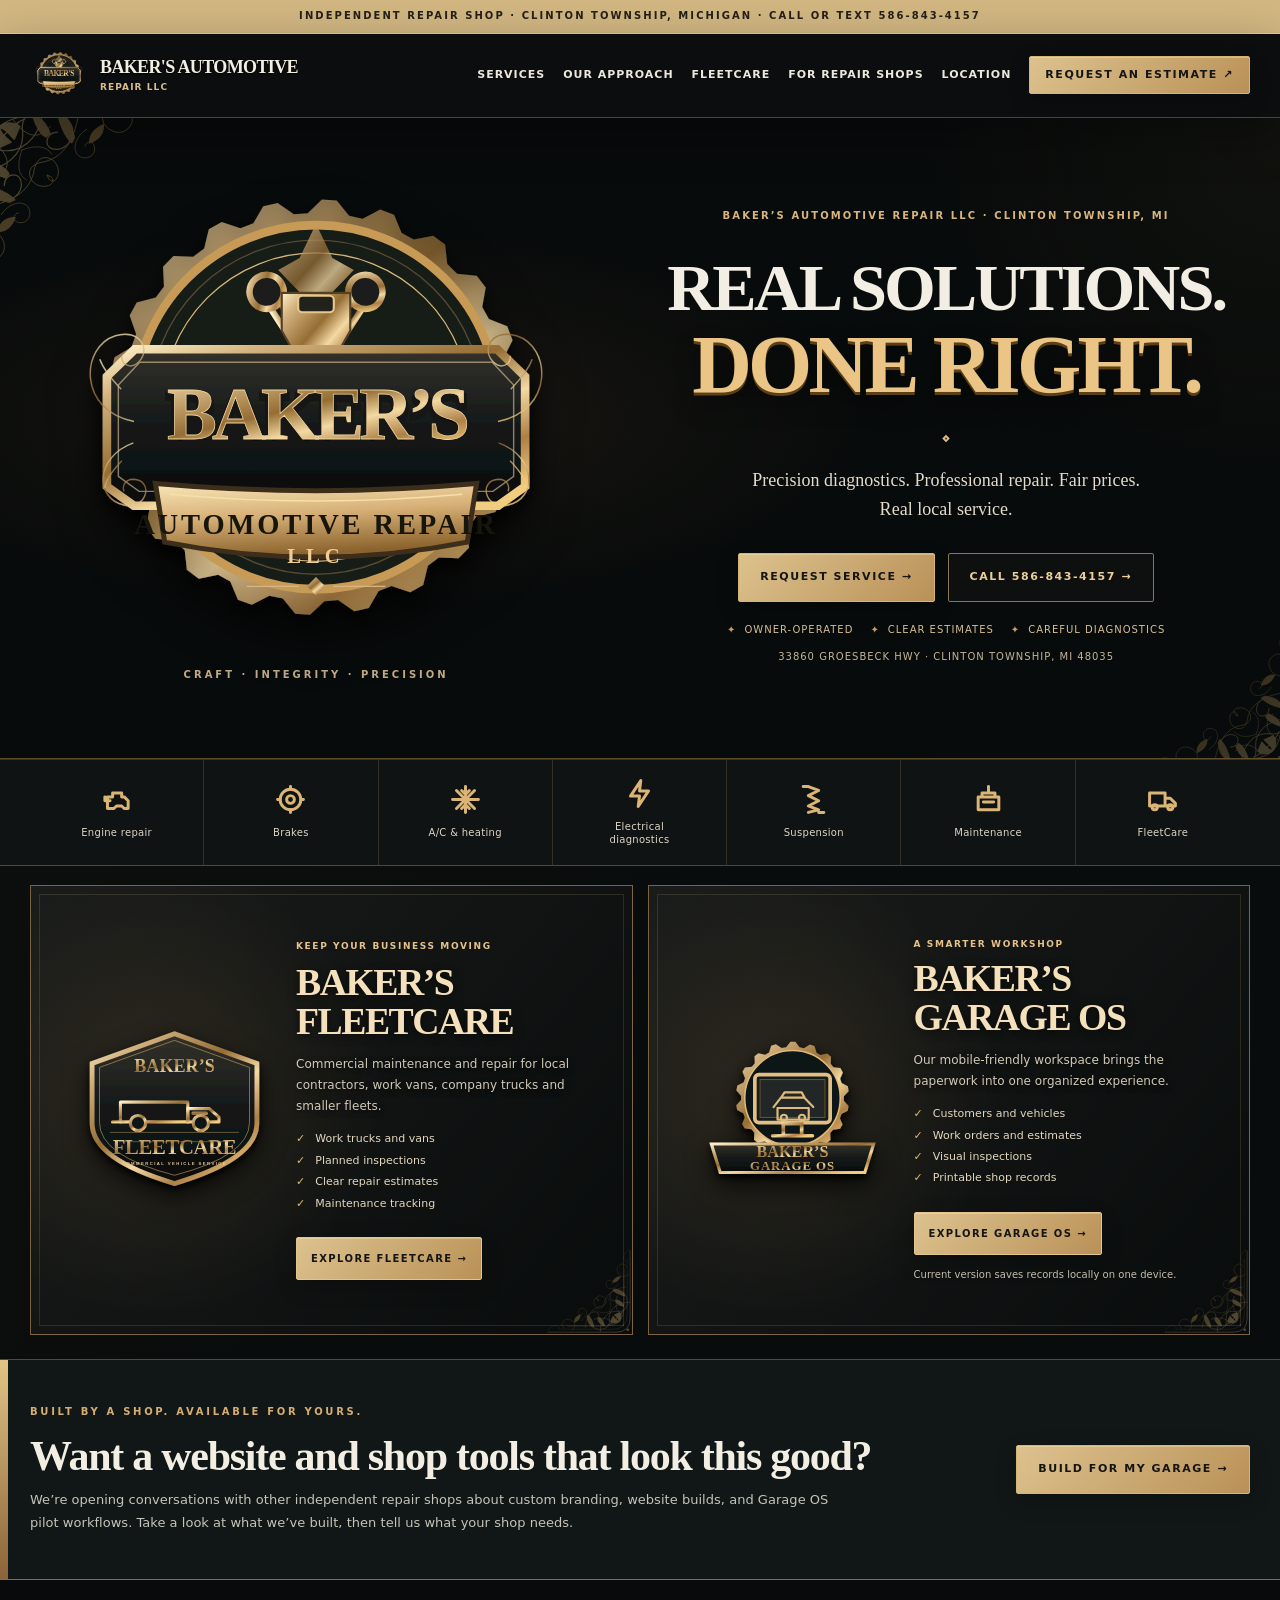
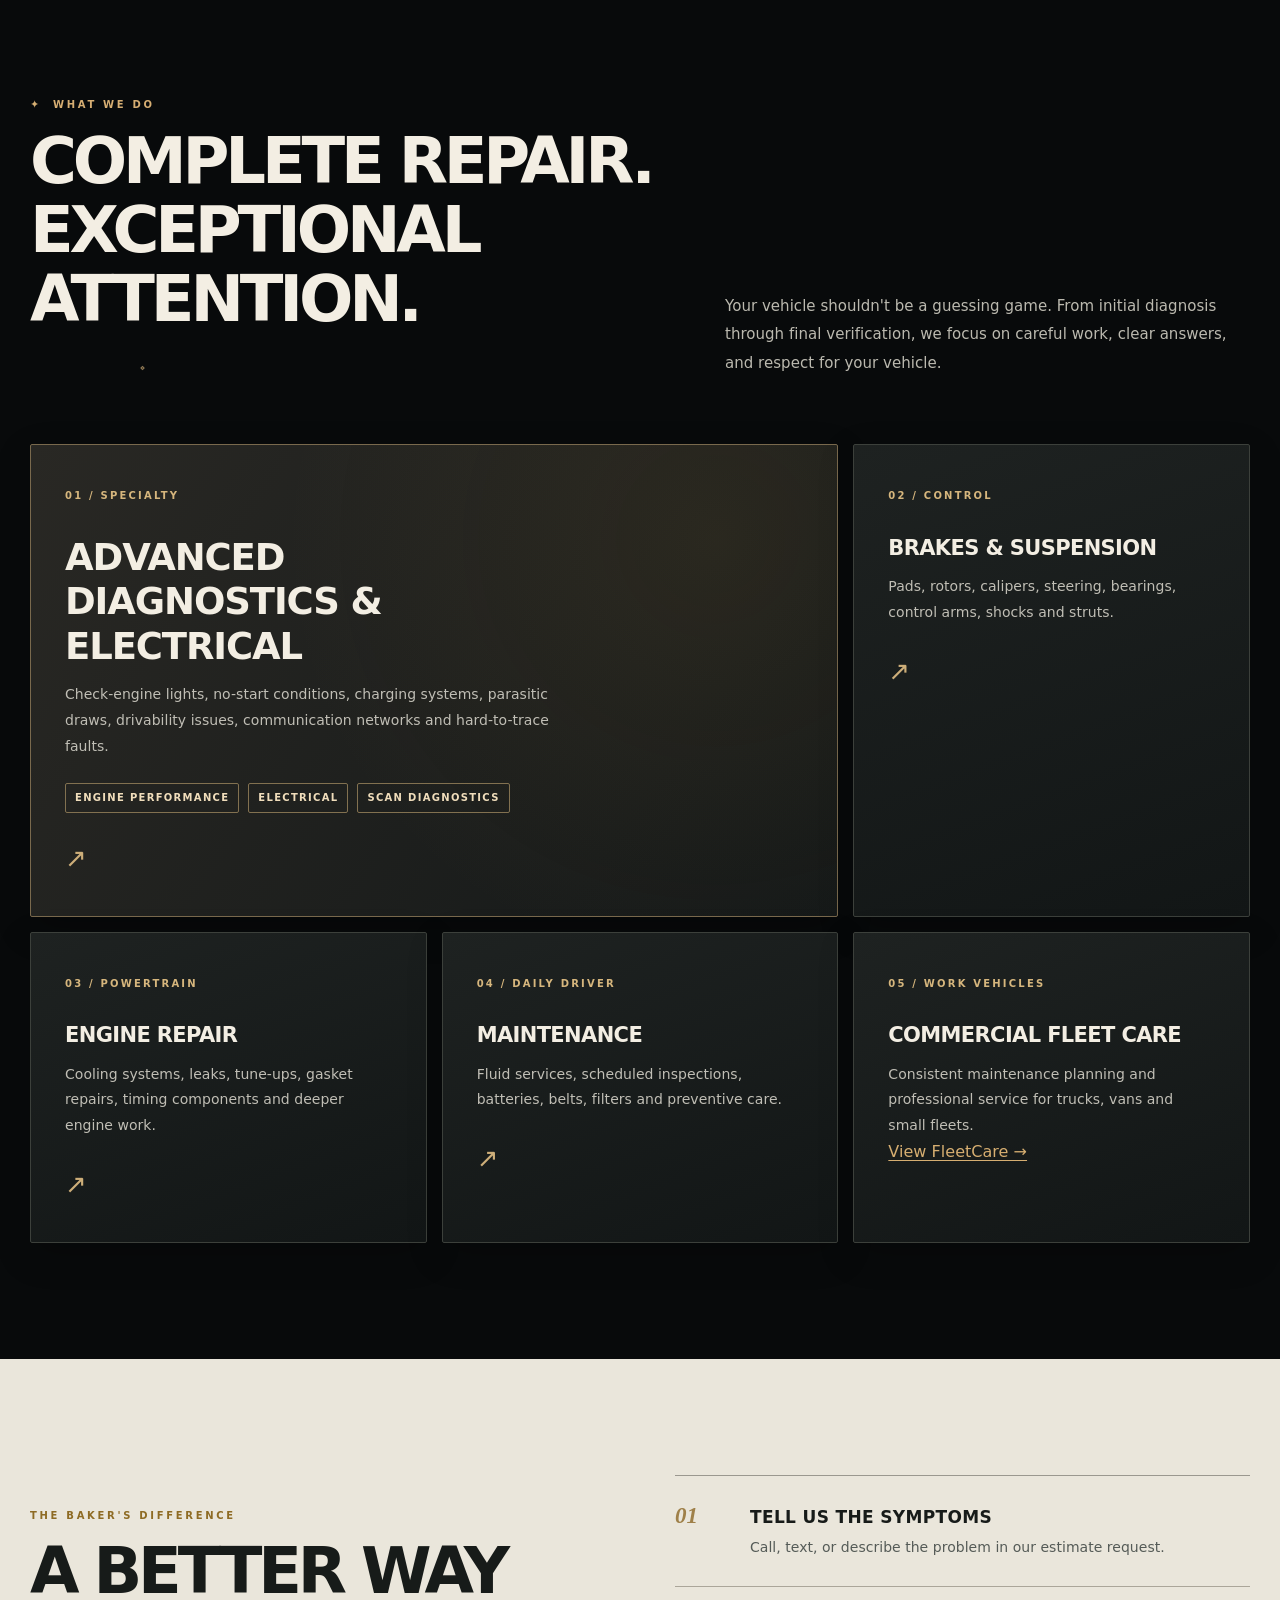
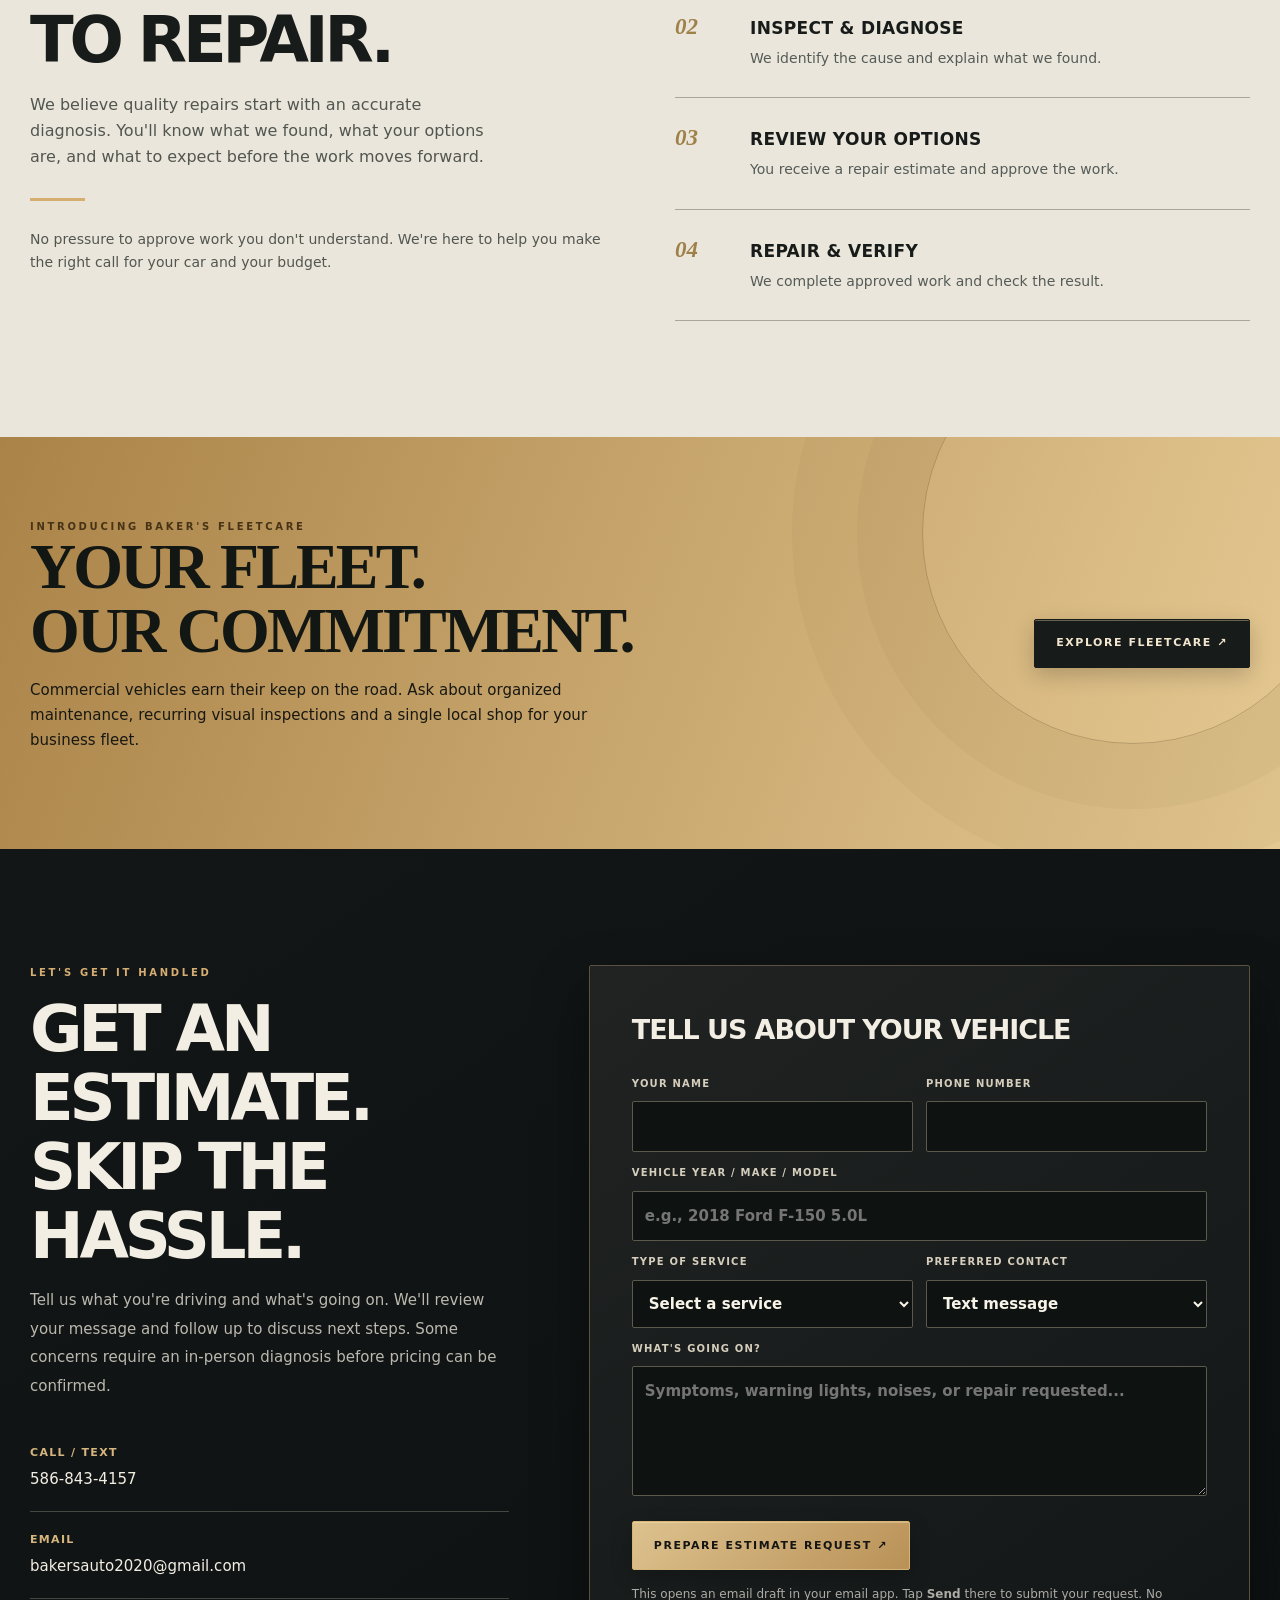
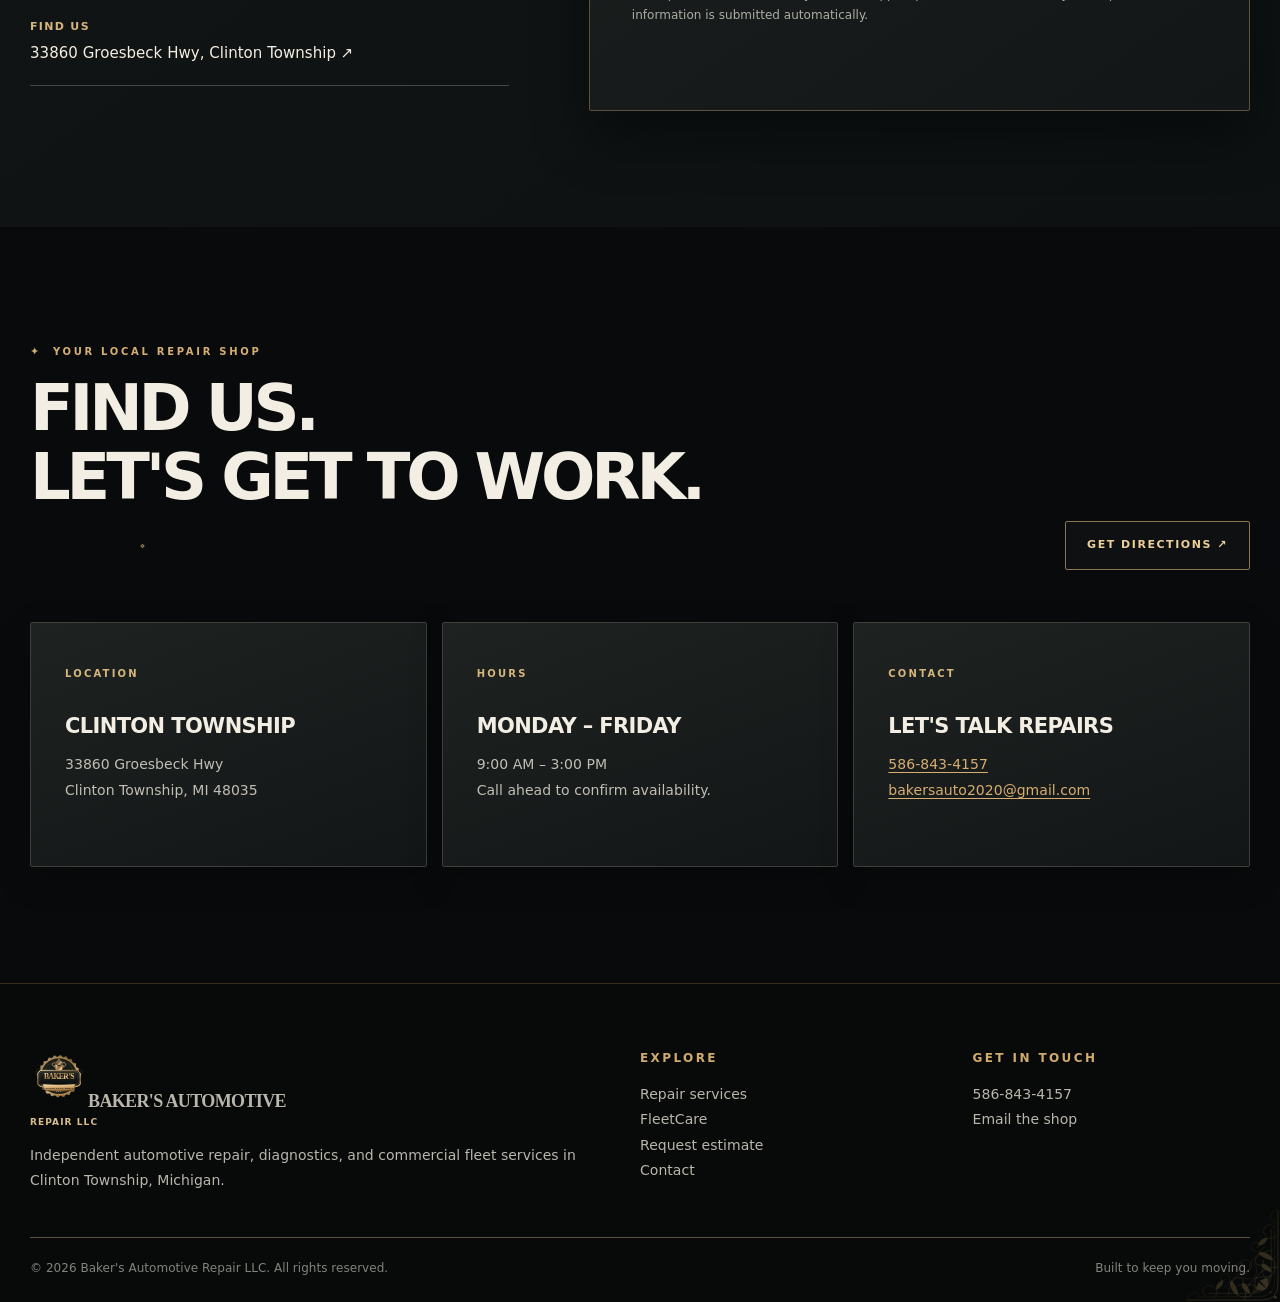
==== index.html @ 2ad6e2af "Rebuild Baker's homepage with authentic emblems, service strip and for-shops showcase" ====
<!doctype html>
<html lang="en"><head><meta charset="utf-8"><meta name="viewport" content="width=device-width,initial-scale=1"><meta name="theme-color" content="#070809"><title>Baker's Automotive Repair LLC | Automotive Diagnostics & Repair — Clinton Township, MI</title><meta name="description" content="Baker's Automotive Repair LLC: quality diagnostics, brakes, suspension, electrical repair, engines and fleet services in Clinton Township, Michigan. Call or text 586-843-4157."><link rel="canonical" href="https://dizzi7891.github.io/bakersautomotivellc.github.io/"><meta property="og:title" content="Baker's Automotive Repair LLC"><meta property="og:description" content="No guesswork. Just results. Diagnostics, honest estimates, and automotive repair in Clinton Township, MI."><meta property="og:type" content="website"><link rel="icon" href="bakers-logo.png"><link rel="stylesheet" href="assets/site.css"><link rel="stylesheet" href="assets/prestige.css"><link rel="stylesheet" href="assets/filigree-edition.css"><link rel="stylesheet" href="assets/brand-layout.css">
<script type="application/ld+json">{"@context":"https://schema.org","@type":"AutoRepair","name":"Baker's Automotive Repair LLC","url":"https://dizzi7891.github.io/bakersautomotivellc.github.io/","image":"https://dizzi7891.github.io/bakersautomotivellc.github.io/bakers-logo.png","telephone":"+1-586-843-4157","email":"bakersauto2020@gmail.com","address":{"@type":"PostalAddress","streetAddress":"33860 Groesbeck Hwy","addressLocality":"Clinton Township","addressRegion":"MI","postalCode":"48035","addressCountry":"US"},"openingHoursSpecification":[{"@type":"OpeningHoursSpecification","dayOfWeek":["Monday","Tuesday","Wednesday","Thursday","Friday"],"opens":"09:00","closes":"15:00"}]}</script></head>
<body>
<div class="topline">Independent repair shop · Clinton Township, Michigan · Call or text 586-843-4157</div>
<header class="header"><div class="wrap nav"><a href="./" class="brand" aria-label="Baker's Automotive Repair homepage"><img src="assets/bakers-crest.svg" alt="Baker’s Automotive Repair LLC crest"><span><strong>Baker's Automotive</strong><small>Repair LLC</small></span></a><button class="menu-button" type="button" data-menu-button aria-expanded="false" aria-controls="main-links">Menu ☰</button><nav id="main-links" class="navlinks" data-navlinks aria-label="Main navigation"><a href="#services">Services</a><a href="#approach">Our approach</a><a href="fleet-services.html">FleetCare</a><a href="garage-os-for-shops.html">For Repair Shops</a><a href="#contact">Location</a><a href="#quote" class="btn small">Request an estimate ↗</a></nav></div></header>
<main><section class="hero heritage-hero"><div class="wrap heritage-hero-grid"><div class="heritage-mark"><img src="assets/bakers-crest.svg" alt="Baker’s Automotive Repair LLC custom gear and wrench emblem"><p>Craft · Integrity · Precision</p></div><div class="heritage-copy"><span class="eyebrow">Baker’s Automotive Repair LLC · Clinton Township, MI</span><h1>Real solutions.<br><em>Done right.</em></h1><div class="heritage-divider" aria-hidden="true"></div><p class="lead">Precision diagnostics. Professional repair. Fair prices.<br>Real local service.</p><div class="hero-actions"><a href="#quote" class="btn">Request service →</a><a href="tel:+15868434157" class="btn outline">Call 586-843-4157 →</a></div><div class="heritage-trust"><span>Owner-operated</span><span>Clear estimates</span><span>Careful diagnostics</span></div><p class="micro">33860 Groesbeck Hwy · Clinton Township, MI 48035</p></div></div></section>
<div class="service-rail"><div class="wrap service-rail-inner"><a href="#services"><svg class="service-icon" viewBox="0 0 24 24" aria-hidden="true"><path d="M5 10h4V7h7v3h2l3 3v6h-3l-2-2h-4l-2 2H5zM7 13H3m0 0v-3"/></svg><span>Engine repair</span></a><a href="#services"><svg class="service-icon" viewBox="0 0 24 24" aria-hidden="true"><circle cx="12" cy="12" r="8"/><circle cx="12" cy="12" r="3"/><path d="M12 4V2M20 12h2M4 12H2m10 8v2"/></svg><span>Brakes</span></a><a href="#services"><svg class="service-icon" viewBox="0 0 24 24" aria-hidden="true"><path d="M12 2v20M2 12h20M5 5l14 14M19 5L5 19M9 5l3 3 3-3M9 19l3-3 3 3"/></svg><span>A/C & heating</span></a><a href="#services"><svg class="service-icon" viewBox="0 0 24 24" aria-hidden="true"><path d="m13 2-8 12h7l-1 8 8-12h-7z"/></svg><span>Electrical diagnostics</span></a><a href="#services"><svg class="service-icon" viewBox="0 0 24 24" aria-hidden="true"><path d="m8 2 8 3-8 4 8 4-8 4 8 3-8 2M4 2h4m8 20h4"/></svg><span>Suspension</span></a><a href="#services"><svg class="service-icon" viewBox="0 0 24 24" aria-hidden="true"><path d="M4 10h16v10H4zM7 10V7h10v3M8 14h8M12 2v5"/></svg><span>Maintenance</span></a><a href="fleet-services.html"><svg class="service-icon" viewBox="0 0 24 24" aria-hidden="true"><path d="M2 7h12v10H2zM14 11h4l4 4v2h-8z"/><circle cx="6" cy="18" r="2"/><circle cx="18" cy="18" r="2"/></svg><span>FleetCare</span></a></div></div>
<section class="prestige-showcase" aria-label="Commercial vehicle services and shop tools"><div class="wrap showcase-wrap">
<article class="showcase-panel fleet-panel"><div class="badge-area"><img src="assets/fleetcare-crest.svg" alt="Baker’s FleetCare commercial truck crest" loading="lazy"></div><div class="showcase-text"><span class="showcase-tag">Keep your business moving</span><h2>Baker’s FleetCare</h2><p>Commercial maintenance and repair for local contractors, work vans, company trucks and smaller fleets.</p><ul class="feature-list"><li>Work trucks and vans</li><li>Planned inspections</li><li>Clear repair estimates</li><li>Maintenance tracking</li></ul><div class="showcase-actions"><a class="btn" href="fleet-services.html">Explore FleetCare →</a></div></div></article>
<article class="showcase-panel workspace-panel"><div class="badge-area"><img src="assets/garage-os-crest.svg" alt="Baker’s Garage OS gear-and-computer emblem" loading="lazy"></div><div class="showcase-text"><span class="showcase-tag">A smarter workshop</span><h2>Baker’s Garage OS</h2><p>Our mobile-friendly workspace brings the paperwork into one organized experience.</p><ul class="feature-list"><li>Customers and vehicles</li><li>Work orders and estimates</li><li>Visual inspections</li><li>Printable shop records</li></ul><div class="showcase-actions"><a class="btn" href="app/">Explore Garage OS →</a></div><span class="screen-caption">Current version saves records locally on one device.</span></div></article>
</div></section>
<section class="for-shops-teaser" aria-label="Garage OS design and development for independent shops"><div class="wrap"><div><span class="eyebrow">Built by a shop. Available for yours.</span><h2>Want a website and shop tools that look this good?</h2><p>We’re opening conversations with other independent repair shops about custom branding, website builds, and Garage OS pilot workflows. Take a look at what we’ve built, then tell us what your shop needs.</p></div><a href="garage-os-for-shops.html" class="btn">Build for my garage →</a></div></section>
<section class="section" id="services"><div class="wrap"><div class="section-head"><div><span class="eyebrow">What we do</span><h2>Complete repair.<br>Exceptional attention.</h2></div><p class="section-desc">Your vehicle shouldn't be a guessing game. From initial diagnosis through final verification, we focus on careful work, clear answers, and respect for your vehicle.</p></div><div class="grid"><article class="card service-feature"><span class="card-index">01 / SPECIALTY</span><h3>Advanced diagnostics & electrical</h3><p>Check-engine lights, no-start conditions, charging systems, parasitic draws, drivability issues, communication networks and hard-to-trace faults.</p><div class="badge-row"><span class="badge">Engine performance</span><span class="badge">Electrical</span><span class="badge">Scan diagnostics</span></div><span class="arrow" aria-hidden="true">↗</span></article><article class="card"><span class="card-index">02 / CONTROL</span><h3>Brakes & suspension</h3><p>Pads, rotors, calipers, steering, bearings, control arms, shocks and struts.</p><span class="arrow" aria-hidden="true">↗</span></article><article class="card"><span class="card-index">03 / POWERTRAIN</span><h3>Engine repair</h3><p>Cooling systems, leaks, tune-ups, gasket repairs, timing components and deeper engine work.</p><span class="arrow" aria-hidden="true">↗</span></article><article class="card"><span class="card-index">04 / DAILY DRIVER</span><h3>Maintenance</h3><p>Fluid services, scheduled inspections, batteries, belts, filters and preventive care.</p><span class="arrow" aria-hidden="true">↗</span></article><article class="card"><span class="card-index">05 / WORK VEHICLES</span><h3>Commercial fleet care</h3><p>Consistent maintenance planning and professional service for trucks, vans and small fleets.</p><a class="link" href="fleet-services.html">View FleetCare →</a></article></div></div></section>
<section class="section light" id="approach"><div class="wrap split"><div><span class="eyebrow" style="color:#8e6b24">The Baker's difference</span><h2>A better way to repair.</h2><p style="color:#525650;max-width:470px">We believe quality repairs start with an accurate diagnosis. You'll know what we found, what your options are, and what to expect before the work moves forward.</p><div class="kickerline"></div><p style="color:#525650;font-size:14px">No pressure to approve work you don't understand. We're here to help you make the right call for your car and your budget.</p></div><div class="process"><div class="process-item"><span>01</span><div><strong>Tell us the symptoms</strong><p>Call, text, or describe the problem in our estimate request.</p></div></div><div class="process-item"><span>02</span><div><strong>Inspect & diagnose</strong><p>We identify the cause and explain what we found.</p></div></div><div class="process-item"><span>03</span><div><strong>Review your options</strong><p>You receive a repair estimate and approve the work.</p></div></div><div class="process-item"><span>04</span><div><strong>Repair & verify</strong><p>We complete approved work and check the result.</p></div></div></div></div></section>
<section class="fleet-band"><div class="wrap"><div><span class="eyebrow">Introducing Baker's FleetCare</span><h2>Your fleet.<br>Our commitment.</h2><p>Commercial vehicles earn their keep on the road. Ask about organized maintenance, recurring visual inspections and a single local shop for your business fleet.</p></div><a href="fleet-services.html" class="btn dark">Explore FleetCare ↗</a></div></section>
<section class="section alt" id="quote"><div class="wrap quote-shell"><div><span class="eyebrow">Let's get it handled</span><h2>Get an estimate.<br>Skip the hassle.</h2><p class="section-desc">Tell us what you're driving and what's going on. We'll review your message and follow up to discuss next steps. Some concerns require an in-person diagnosis before pricing can be confirmed.</p><ul class="detail-list"><li><strong>Call / text</strong><a href="tel:+15868434157">586-843-4157</a></li><li><strong>Email</strong><a href="mailto:bakersauto2020@gmail.com">bakersauto2020@gmail.com</a></li><li><strong>Find us</strong><a href="https://www.google.com/maps/search/?api=1&query=33860+Groesbeck+Hwy+Clinton+Township+MI+48035" target="_blank" rel="noopener">33860 Groesbeck Hwy, Clinton Township ↗</a></li></ul></div><form class="form" data-email-draft="Repair estimate request"><h3>Tell us about your vehicle</h3><div class="form-grid"><label class="field">Your name<input name="Name" autocomplete="name" required maxlength="100"></label><label class="field">Phone number<input name="Phone" autocomplete="tel" type="tel" required maxlength="30"></label><label class="field span">Vehicle year / make / model<input name="Vehicle" required placeholder="e.g., 2018 Ford F-150 5.0L" maxlength="120"></label><label class="field">Type of service<select name="Service" required><option value="">Select a service</option><option>Diagnostics / check engine light</option><option>Brakes / suspension</option><option>Engine repair</option><option>Electrical / no-start</option><option>Maintenance</option><option>Other</option></select></label><label class="field">Preferred contact<select name="Contact preference"><option>Text message</option><option>Phone call</option><option>Email</option></select></label><label class="field span">What's going on?<textarea name="Problem description" placeholder="Symptoms, warning lights, noises, or repair requested..." required maxlength="2000"></textarea></label></div><button class="btn" type="submit">Prepare estimate request ↗</button><p class="notice" role="status" aria-live="polite">This opens an email draft in your email app. Tap <b>Send</b> there to submit your request. No information is submitted automatically.</p></form></div></section>
<section class="section" id="contact"><div class="wrap"><div class="section-head"><div><span class="eyebrow">Your local repair shop</span><h2>Find us.<br>Let's get to work.</h2></div><a class="btn outline" href="https://www.google.com/maps/search/?api=1&query=33860+Groesbeck+Hwy+Clinton+Township+MI+48035" target="_blank" rel="noopener">Get directions ↗</a></div><div class="grid"><div class="card"><span class="card-index">LOCATION</span><h3>Clinton Township</h3><p>33860 Groesbeck Hwy<br>Clinton Township, MI 48035</p></div><div class="card"><span class="card-index">HOURS</span><h3>Monday – Friday</h3><p>9:00 AM – 3:00 PM<br>Call ahead to confirm availability.</p></div><div class="card"><span class="card-index">CONTACT</span><h3>Let's talk repairs</h3><p><a class="link" href="tel:+15868434157">586-843-4157</a><br><a class="link" href="mailto:bakersauto2020@gmail.com">bakersauto2020@gmail.com</a></p></div></div></div></section></main>
<footer class="footer"><div class="wrap"><div class="footer-grid"><div><a class="brand" href="./"><img src="assets/bakers-crest.svg" alt=""><span><strong>Baker's Automotive</strong><small>Repair LLC</small></span></a><p>Independent automotive repair, diagnostics, and commercial fleet services in Clinton Township, Michigan.</p></div><div><h4>Explore</h4><a href="#services">Repair services</a><a href="fleet-services.html">FleetCare</a><a href="#quote">Request estimate</a><a href="#contact">Contact</a></div><div><h4>Get in touch</h4><a href="tel:+15868434157">586-843-4157</a><a href="mailto:bakersauto2020@gmail.com">Email the shop</a></div></div><div class="footer-bottom"><span>© <span data-year>2026</span> Baker's Automotive Repair LLC. All rights reserved.</span><span>Built to keep you moving.</span></div></div></footer><script src="assets/site.js" defer></script></body></html>
---- assets/site.css ----
:root{--ink:#070809;--ink2:#101214;--ink3:#191c1e;--paper:#f1efe8;--muted:#a9aaa5;--gold:#e4b751;--gold2:#f4d98a;--line:#393833;--green:#94bd97;--width:1180px}*{box-sizing:border-box}html{scroll-behavior:smooth}body{margin:0;background:var(--ink);color:var(--paper);font:16px/1.65 system-ui,-apple-system,"Segoe UI",sans-serif;-webkit-font-smoothing:antialiased}a{color:inherit;text-decoration:none}button,input,select,textarea{font:inherit}button{cursor:pointer}img{max-width:100%}::selection{background:var(--gold);color:#000}.wrap{width:min(var(--width),calc(100% - 44px));margin-inline:auto}.topline{background:var(--gold);color:#191916;text-align:center;font:750 11px/1.45 system-ui,sans-serif;text-transform:uppercase;letter-spacing:.19em;padding:9px 16px}.header{position:sticky;top:0;z-index:50;background:rgba(7,8,9,.93);backdrop-filter:blur(15px);border-bottom:1px solid #35332b}.nav{min-height:85px;display:flex;align-items:center;gap:28px;justify-content:space-between}.brand{display:flex;align-items:center;gap:12px;min-width:205px}.brand img{width:55px;height:55px;object-fit:contain;border-radius:8px}.brand strong{font:900 15px/1.1 system-ui;letter-spacing:.075em;text-transform:uppercase}.brand small{display:block;color:var(--gold);font:800 10px/1.5 system-ui;letter-spacing:.18em;text-transform:uppercase}.navlinks{display:flex;align-items:center;gap:26px}.navlinks a:not(.btn){color:#d7d7cf;font-size:13px;font-weight:730;text-transform:uppercase;letter-spacing:.06em}.navlinks a:hover,.footer a:hover{color:var(--gold)}.menu-button{display:none;color:var(--paper);background:none;border:1px solid var(--line);border-radius:6px;padding:9px 13px}.btn{display:inline-flex;align-items:center;justify-content:center;gap:9px;min-height:46px;border-radius:4px;padding:11px 21px;font-size:12px;letter-spacing:.115em;line-height:1.35;text-transform:uppercase;font-weight:850;border:1px solid var(--gold);background:var(--gold);color:#10100c;transition:transform .2s,background .2s,border-color .2s}.btn:hover{transform:translateY(-2px);background:var(--gold2)}.btn.outline{background:transparent;color:var(--gold)}.btn.outline:hover{background:rgba(228,183,81,.1)}.btn.dark{background:var(--ink);border-color:var(--ink);color:#fff}.btn.small{padding:8px 15px;min-height:38px;font-size:11px}.eyebrow{display:block;color:var(--gold);font-size:11px;letter-spacing:.23em;font-weight:900;text-transform:uppercase}.hero{position:relative;overflow:hidden;background:radial-gradient(circle at 78% 40%,rgba(201,147,50,.12),transparent 42%),linear-gradient(130deg,#121518,#08090a 76%);border-bottom:1px solid var(--line)}.hero:before{content:"";position:absolute;right:-8%;top:5%;width:59%;height:94%;border:1px solid rgba(228,183,81,.14);border-radius:50%;box-shadow:0 0 0 48px rgba(228,183,81,.026),0 0 0 115px rgba(228,183,81,.018);pointer-events:none}.hero:after{content:"";position:absolute;inset:0;background:repeating-linear-gradient(90deg,transparent 0 110px,rgba(255,255,255,.018) 111px,transparent 112px);pointer-events:none}.hero-content{position:relative;z-index:1;display:grid;grid-template-columns:1.2fr .8fr;gap:55px;align-items:center;padding:100px 0 110px}.hero h1{font-size:clamp(48px,6.4vw,91px);line-height:1.015;letter-spacing:-.055em;margin:22px 0;font-weight:900;text-transform:uppercase;max-width:830px}.hero h1 em{font-style:normal;color:var(--gold)}.hero .lead{max-width:590px;font-size:18px;color:#c7c6bf;line-height:1.75}.hero-actions{display:flex;flex-wrap:wrap;gap:12px;margin:30px 0 27px}.micro{color:var(--muted);font-size:12px;letter-spacing:.035em}.micro b{color:var(--paper)}.hero-art{position:relative;aspect-ratio:4/4.35;border:1px solid #554937;background:linear-gradient(145deg,#1d211f 0%,#0a0c0b 65%);border-radius:8px;box-shadow:20px 22px 0 #161816,0 30px 70px #0008;overflow:hidden;display:flex;align-items:center;justify-content:center}.hero-art:before,.hero-art:after{content:"";position:absolute;border-radius:50%;width:93%;aspect-ratio:1;border:2px dashed rgba(228,183,81,.3)}.hero-art:after{width:68%;border:5px solid rgba(228,183,81,.22);box-shadow:0 0 0 15px rgba(228,183,81,.05),inset 0 0 0 17px rgba(228,183,81,.025)}.hero-art .monogram{position:relative;z-index:2;text-align:center;color:var(--gold);font:900 clamp(60px,9vw,126px)/1 system-ui;letter-spacing:-.12em;padding-right:.12em;text-shadow:0 0 50px #ba8c2b44}.hero-art .monogram small{display:block;font:800 10px/2 system-ui;letter-spacing:.45em;padding-left:.45em;color:#e2d1a9}.hero-art .corner-label{position:absolute;left:23px;top:21px;color:#a29a85;letter-spacing:.22em;font-size:10px;font-weight:800}.hero-art .corner-bottom{position:absolute;right:23px;bottom:20px;color:var(--gold);letter-spacing:.12em;font-size:11px}.stat-strip{background:#171915;border-bottom:1px solid #413b2e}.stat-grid{display:grid;grid-template-columns:repeat(3,1fr);gap:0}.stat{padding:27px 28px;border-right:1px solid #50452e}.stat:last-child{border:0}.stat strong{display:block;font-weight:900;font-size:17px;text-transform:uppercase}.stat span{display:block;color:#b9b4a7;font-size:12px}.section{padding:99px 0}.section.alt{background:#111416}.section.light{background:#e9e5da;color:#161918}.section-head{display:flex;align-items:end;justify-content:space-between;gap:25px;margin-bottom:35px}.section h2,.cta-block h2{font-size:clamp(37px,4.4vw,61px);line-height:1.08;letter-spacing:-.045em;text-transform:uppercase;margin:13px 0}.section-desc{max-width:525px;color:#b5b6af;font-size:15px}.light .section-desc{color:#555952}.grid{display:grid;grid-template-columns:repeat(3,1fr);gap:15px}.card{position:relative;background:#1b1e1f;border:1px solid #353838;padding:31px;min-height:220px;transition:transform .2s,border-color .2s}.card:hover{transform:translateY(-4px);border-color:#806a3d}.card-index{color:var(--gold);font:900 12px system-ui;letter-spacing:.2em}.card h3{font-size:22px;line-height:1.15;letter-spacing:-.02em;text-transform:uppercase;margin:23px 0 13px}.card p{font-size:14px;color:#b9b8b2;line-height:1.7;margin:0}.card .arrow{display:block;margin-top:24px;color:var(--gold);font-size:19px}.service-feature{grid-column:span 2;background:radial-gradient(circle at 90% 15%,#594323 0,#24221e 46%,#171818 100%);border-color:#66512e}.service-feature h3{font-size:31px;max-width:450px}.service-feature p{max-width:490px}.badge-row{display:flex;flex-wrap:wrap;gap:9px;margin-top:23px}.badge{display:inline-flex;border:1px solid #656049;border-radius:3px;padding:6px 9px;color:#eed8a5;font-weight:800;font-size:10px;text-transform:uppercase;letter-spacing:.08em}.split{display:grid;grid-template-columns:1fr 1fr;gap:70px;align-items:center}.process{display:grid;gap:0;border-top:1px solid #9b988f}.process-item{display:grid;grid-template-columns:50px 1fr;gap:12px;border-bottom:1px solid #aba69a;padding:22px 0}.process-item span{font:900 17px system-ui;color:#9c792e}.process-item strong{display:block;font-size:17px;text-transform:uppercase}.process-item p{margin:5px 0 0;font-size:14px;color:#555b57}.panel{background:#181b1c;border:1px solid #4c4538;padding:40px}.panel h3{font-size:30px;margin:0 0 13px;text-transform:uppercase;line-height:1.1}.panel p{color:#bcb9af}.fleur{font-size:80px;line-height:1;color:var(--gold);margin:16px 0 30px}.fleet-band{background:linear-gradient(125deg,#e0b24c,#f0d280);color:#181812;padding:68px 0}.fleet-band .wrap{display:flex;align-items:center;justify-content:space-between;gap:45px}.fleet-band h2{font-size:clamp(36px,4.5vw,64px);line-height:1;text-transform:uppercase;letter-spacing:-.045em;margin:0 0 12px}.fleet-band p{max-width:610px;font-size:15px}.fleet-band .eyebrow{color:#574118}.quote-shell{display:grid;grid-template-columns:.84fr 1.16fr;gap:45px}.detail-list{list-style:none;margin:25px 0;padding:0}.detail-list li{padding:15px 0;border-bottom:1px solid #444843;font-size:15px}.detail-list strong{color:var(--gold);display:block;font-size:11px;text-transform:uppercase;letter-spacing:.12em;margin-bottom:5px}.form{background:#1b1e1f;border:1px solid #45403a;padding:30px}.form h3{margin:0 0 17px;font-size:24px;text-transform:uppercase}.form-grid{display:grid;grid-template-columns:1fr 1fr;gap:13px}.field{display:flex;flex-direction:column;gap:7px;font-size:11px;letter-spacing:.08em;text-transform:uppercase;font-weight:850;color:#d9caa9}.field.span{grid-column:span 2}.field input,.field textarea,.field select{width:100%;background:#0e1010;color:#fff;border:1px solid #555346;border-radius:3px;padding:12px;font-size:15px;letter-spacing:normal;text-transform:none}.field textarea{min-height:112px;resize:vertical}.form .btn{margin-top:20px}.notice{font-size:12px;color:#adaca6;line-height:1.6;margin:14px 0 0}.footer{background:#060708;padding:50px 0 23px;border-top:1px solid #3c372c}.footer-grid{display:grid;grid-template-columns:2fr 1fr 1fr;gap:30px;padding-bottom:30px}.footer h4{font-size:12px;color:var(--gold);letter-spacing:.15em;text-transform:uppercase;margin:0 0 13px}.footer p,.footer a{display:block;font-size:14px;color:#aaa9a2;line-height:1.8}.footer-bottom{border-top:1px solid #2c2e2c;padding-top:21px;font-size:12px;color:#82837e;display:flex;justify-content:space-between;gap:12px}.subhero{padding:78px 0;background:radial-gradient(circle at 85% 45%,#43351c 0,transparent 45%),#101214;border-bottom:1px solid #4a4231}.subhero h1{font-size:clamp(47px,6vw,80px);letter-spacing:-.055em;text-transform:uppercase;line-height:1.03;margin:16px 0}.subhero p{max-width:650px;color:#c8c3b5;font-size:17px}.pricebox{background:#25231d;border:1px solid #8c723d;padding:35px}.pricebox .value{font:900 clamp(45px,6vw,74px)/1 system-ui;letter-spacing:-.065em;color:var(--gold)}.pricebox .value small{font-size:16px;letter-spacing:0;color:#e7dfcf}.pricebox p{font-size:14px;color:#cec4b3}.kickerline{height:3px;width:55px;background:var(--gold);margin:27px 0}.link{color:var(--gold);text-decoration:underline;text-underline-offset:3px}.faq{border-top:1px solid #5a564a}.faq details{border-bottom:1px solid #5a564a;padding:20px 0}.faq summary{cursor:pointer;font-weight:800;font-size:17px}.faq p{color:#b8b7b1;font-size:14px}a:focus-visible,button:focus-visible,input:focus-visible,textarea:focus-visible,select:focus-visible,summary:focus-visible{outline:3px solid var(--gold);outline-offset:3px}@media(max-width:900px){.nav{min-height:78px}.menu-button{display:block}.navlinks{display:none;position:absolute;top:100%;left:0;right:0;padding:20px 22px 26px;background:#0f1111;border-bottom:1px solid #6a5838;flex-direction:column;align-items:flex-start;gap:16px}.navlinks.open{display:flex}.hero-content{grid-template-columns:1fr;gap:35px;padding:75px 0}.hero-art{max-width:520px;aspect-ratio:1.7/1;box-shadow:none}.hero-art .monogram{font-size:110px}.split,.quote-shell{grid-template-columns:1fr;gap:36px}.grid{grid-template-columns:repeat(2,1fr)}.fleet-band .wrap{align-items:flex-start;flex-direction:column}.footer-grid{grid-template-columns:1.4fr 1fr}.stat{padding:22px 14px}}@media(max-width:580px){.wrap{width:min(100% - 32px,var(--width))}.hero h1{font-size:50px}.hero-content{padding:60px 0}.hero-art .monogram{font-size:72px}.hero-art{max-width:none}.section{padding:68px 0}.grid,.footer-grid,.stat-grid{grid-template-columns:1fr}.service-feature{grid-column:span 1}.stat{border-right:0;border-bottom:1px solid #4a4439;padding:17px 5px}.stat:last-child{border:0}.section-head{display:block}.form{padding:22px}.form-grid{grid-template-columns:1fr}.field.span{grid-column:span 1}.footer-bottom{flex-direction:column}.hero-actions .btn{width:100%}.fleet-band{padding:55px 0}.hero-art .corner-label{font-size:8px}.nav{gap:8px}.brand strong{font-size:13px}.brand img{height:45px;width:45px}}@media(prefers-reduced-motion:reduce){*,*:before,*:after{animation-duration:.01ms!important;transition-duration:.01ms!important;scroll-behavior:auto!important}}
---- assets/prestige.css ----
/* BAKER'S AUTOMOTIVE — PRESTIGE EDITION | public website
   Satin charcoal, champagne brass, editorial typography and restrained motion. */
:root{--ink:#080b0c;--ink2:#0e1213;--ink3:#171c1b;--paper:#f4f0e6;--muted:#b2b0a6;--gold:#cfaa70;--gold2:#edcf9a;--line:#464139;--width:1220px}
html{scroll-padding-top:105px}
body{background:var(--ink);color:var(--paper);font-size:16px;letter-spacing:.002em}
.topline{background:#d2b782;color:#242018;letter-spacing:.205em;font-size:10px;font-weight:900;min-height:32px;display:flex;align-items:center;justify-content:center;border-bottom:1px solid #e4cd9c}
.header{background:rgba(11,14,14,.94);border-bottom-color:rgba(205,170,109,.21);box-shadow:0 15px 50px #0005}
.header .nav{min-height:90px}
.brand img{height:60px;width:60px;border-radius:50%;border:1px solid #94784e;background:#080909;padding:4px;box-shadow:0 0 0 3px #c9a76e10}
.brand strong{letter-spacing:.14em;font-size:14px;font-weight:900}
.brand small{font-size:9px;letter-spacing:.24em;color:#dabd8c}
.navlinks{gap:31px}
.navlinks a:not(.btn){font-size:11px;letter-spacing:.16em;color:#ece8dd}
.navlinks a:not(.btn):hover{color:#e5bf7f}
.btn{border-radius:2px;border-color:#d5b477;background:linear-gradient(135deg,#ddc28e,#b99157);color:#151514;letter-spacing:.14em;font-size:11px;box-shadow:inset 0 1px #ffefbd57,0 7px 22px #0003;min-height:49px}
.btn:hover{background:linear-gradient(135deg,#f0dba7,#d5b176);transform:translateY(-2px);box-shadow:0 12px 30px #0005}
.btn.outline{border:1px solid #8a7555;color:#edcf9a;background:rgba(19,22,21,.58);box-shadow:none}
.btn.outline:hover{border-color:#e6ce9e;background:#2a2720}
.eyebrow{font-size:10px;letter-spacing:.27em;color:#d6ae73}
.hero{background:radial-gradient(ellipse at 75% 40%,#3b30201b,transparent 41%),radial-gradient(ellipse at 15% 15%,#3436313c,transparent 37%),linear-gradient(119deg,#171b1b 0%,#101313 52%,#080b0c 100%);min-height:665px}
.hero:before{border:1px solid #bba06b18;box-shadow:0 0 0 44px #d9b27c07,0 0 0 110px #b7a17705}
.hero:after{background:repeating-linear-gradient(90deg,transparent 0 169px,#e6dbc205 170px,transparent 171px);opacity:.75}
.hero-content{padding:120px 0 130px;gap:70px;grid-template-columns:minmax(0,1.16fr) minmax(320px,.84fr)}
.hero h1{font-family:system-ui,-apple-system,"Segoe UI",sans-serif;font-weight:850;font-size:clamp(54px,6.25vw,98px);line-height:1.045;letter-spacing:-.072em;max-width:880px;margin:31px 0 30px;text-transform:uppercase}
.hero h1 em{display:inline-block;font:italic 400 clamp(63px,6.45vw,103px)/1.02 Georgia,"Iowan Old Style",serif;color:#e7c78f;text-transform:none;letter-spacing:-.068em;text-shadow:0 0 85px #c5995433}
.hero .lead{font-size:16px;line-height:1.95;color:#cdc7bb;max-width:570px}
.hero-actions{margin:38px 0 32px;gap:13px}
.hero .micro{font-size:11px;letter-spacing:.1em;text-transform:uppercase;color:#aaa99e}
.hero .micro b{font-weight:800;color:#f2e6ce}
.hero-art{aspect-ratio:.88;border-radius:2px;border:1px solid #88704b;background:radial-gradient(circle at 50% 45%,#313128,#0d1010 63%),repeating-linear-gradient(45deg,transparent 0 4px,#ffffff04 5px 6px);box-shadow:15px 15px 0 #30271b,0 42px 95px #000a}
.hero-art:before{border:1px solid #beaa8152;box-shadow:inset 0 0 0 1px #e2c49313}
.hero-art:after{border:2px solid #af8d5b88;box-shadow:0 0 0 23px #e2b67310,inset 0 0 0 14px #b1945b0c}
.hero-art .monogram{font-weight:900;letter-spacing:-.1em;color:#e2c28d;text-shadow:0 3px 0 #5d451b,0 0 52px #c39b5a3c}
.hero-art .monogram small{letter-spacing:.33em;color:#e6d7b6;font-size:9px}
.hero-art .corner-label,.hero-art .corner-bottom{font-size:9px;letter-spacing:.18em;color:#c9b88d}
.hero-art .corner-bottom{right:auto;left:23px}
.stat-strip{background:linear-gradient(100deg,#1c201e,#151917);border-color:#6550366b}
.stat{padding:35px 38px;border-color:#7d62462c}
.stat:before{content:"";width:19px;height:1px;background:#c9a36c;display:block;margin-bottom:13px}
.stat strong{font-size:13px;letter-spacing:.13em}
.stat span{font-size:12px;color:#adaaa1;margin-top:7px}
.section{padding:116px 0}
.section.alt{background:linear-gradient(145deg,#121616,#0d1111)}
.section h2,.cta-block h2{font-size:clamp(40px,5vw,69px);font-weight:770;line-height:1.08;letter-spacing:-.065em}
.section-head{margin-bottom:52px;gap:60px}
.section-desc{line-height:1.9;color:#bbb9af}
.card{background:linear-gradient(160deg,#1e2221 0%,#121616 100%);border-color:#3c403b;border-radius:2px;min-height:245px;padding:36px 34px;box-shadow:0 12px 36px #0003}
.card:before{content:"";position:absolute;top:0;left:0;width:0;height:2px;background:linear-gradient(90deg,#b18d56,#f1d99f);transition:width .4s}
.card:hover{transform:translateY(-4px);border-color:#9c835c;box-shadow:0 18px 42px #0007}
.card:hover:before{width:100%}
.card-index{color:#d6b67d;letter-spacing:.22em;font-size:10px}
.card h3{font-size:21px;line-height:1.2;letter-spacing:-.03em;margin-top:28px}
.card p{color:#c0beb5;line-height:1.85}
.card .arrow{font-size:26px;color:#cdae79}
.service-feature{background:radial-gradient(circle at 85% 20%,#a57e391c,transparent 55%),linear-gradient(125deg,#292824,#141818);border-color:#79694d}
.service-feature h3{font-size:clamp(27px,3vw,37px)}
.badge{border-radius:2px;letter-spacing:.13em;color:#f0ddbb;border-color:#827150}
.section.light{background:#eae6db;color:#171b19}
.light .section-desc{color:#555a54}
.process-item{grid-template-columns:63px 1fr;padding:27px 0}
.process-item span{font-family:Georgia,serif;font-style:italic;font-size:23px;color:#9f8049}
.process-item strong{letter-spacing:.02em}
.fleet-band{background:linear-gradient(114deg,#b28b50,#dbc28d 48%,#f1deae 100%);padding:82px 0;position:relative;overflow:hidden}
.fleet-band:before{content:"";position:absolute;right:-5%;top:-115px;height:420px;width:420px;border:1px solid #31210c3a;border-radius:50%;box-shadow:0 0 0 65px #4e35100a,0 0 0 130px #4e35100a;pointer-events:none}
.fleet-band .wrap{position:relative}
.fleet-band h2{font-size:clamp(47px,5vw,76px);letter-spacing:-.065em}
.fleet-band .eyebrow{color:#473316}
.fleet-band .btn.dark{background:#171b1a;border-color:#171b1a;color:#f3e7cf;min-width:205px}
.panel{border-color:#61553f;padding:50px;background:#1b211f}
.quote-shell{gap:80px}
.detail-list li{padding:19px 0}
.detail-list strong{color:#d6b57e}
.form{border-radius:2px;background:linear-gradient(145deg,#202322,#121616);border:1px solid #5b5141;padding:42px;box-shadow:0 25px 55px #0006}
.form h3{font-weight:800;letter-spacing:-.04em;font-size:27px;margin-bottom:23px}
.field{color:#d6cebd;letter-spacing:.12em;font-size:10px;gap:9px}
.field input,.field textarea,.field select{background:#0e1211;border-color:#5b594e;border-radius:2px;min-height:48px;color:#f9f4e8}
.field textarea{min-height:130px}
.field input:focus,.field textarea:focus,.field select:focus{border-color:#d7b37d;box-shadow:0 0 0 3px #c19b6030;outline:none}
.form .btn{margin-top:25px}
.notice{line-height:1.75}
.footer{background:#080a09;border-top:1px solid #b28c4b45;padding-top:65px}
.footer-grid{gap:55px}
.footer h4{letter-spacing:.2em;color:#d1aa6d}
.footer p,.footer a{color:#b9b6ac}
.footer-bottom{border-top-color:#595241}
.subhero{padding:123px 0 120px;background:radial-gradient(ellipse at 83% 45%,#c69c5421,transparent 45%),linear-gradient(113deg,#1e2220,#080b0b);border-bottom-color:#735c3b}
.subhero h1{font-size:clamp(55px,6.7vw,99px);letter-spacing:-.072em;line-height:1.05;margin:25px 0}
.subhero h1 span{font:italic 400 clamp(63px,7vw,108px)/1.08 Georgia,serif;letter-spacing:-.066em;color:#e6c790!important;text-transform:none}
.subhero p{line-height:1.95;max-width:670px;color:#cfcbc1}
.pricebox{border:1px solid #9f8155;background:linear-gradient(140deg,#333025,#191d1b);box-shadow:12px 12px 0 #1117,0 20px 45px #0005;padding:43px}
.pricebox .value{color:#e4c58d;line-height:1.25}
.faq details{padding:25px 0}
.faq summary{font-size:18px;letter-spacing:-.016em}
a:focus-visible,button:focus-visible,input:focus-visible,select:focus-visible,textarea:focus-visible{outline:3px solid #efd49b;outline-offset:4px}
@media(max-width:1080px){.hero-content{gap:42px;grid-template-columns:minmax(0,1fr) minmax(280px,.75fr)}.hero h1{font-size:clamp(47px,6vw,75px)}.hero h1 em{font-size:clamp(52px,6.5vw,79px)}.navlinks{gap:18px}.navlinks a:not(.btn){letter-spacing:.08em}}
@media(max-width:900px){.hero-content{grid-template-columns:1fr;padding:88px 0}.hero-art{aspect-ratio:1.7;max-width:610px;box-shadow:12px 12px 0 #30271b}.hero-art .monogram{font-size:110px}.navlinks{gap:15px}.navlinks a:not(.btn){letter-spacing:.14em;font-size:12px}.hero:before{right:-45%;width:110%}.section{padding:85px 0}.fleet-band{padding:70px 0}}
@media(max-width:580px){.topline{padding:9px 12px;min-height:30px;font-size:9px;letter-spacing:.12em}.header .nav{min-height:73px}.brand img{height:45px;width:45px}.brand strong{font-size:12px}.hero{min-height:0}.hero-content{padding:66px 0 80px;gap:48px}.hero h1{font-size:clamp(42px,11.4vw,64px);margin:22px 0}.hero h1 em{font-size:clamp(50px,13vw,72px)}.hero .lead{font-size:15px}.hero-art{aspect-ratio:1.35}.hero-art .monogram{font-size:75px}.hero-art .monogram small{font-size:7px}.hero-art .corner-label,.hero-art .corner-bottom{font-size:8px}.section{padding:70px 0}.section h2{font-size:43px}.stat{padding:24px 8px}.card{padding:28px 26px;min-height:200px}.form{padding:25px 19px}.quote-shell{gap:36px}.fleet-band h2{font-size:54px}.subhero{padding:78px 0 82px}.subhero h1{font-size:50px}.subhero h1 span{font-size:57px}.pricebox{padding:27px}}
@media(prefers-reduced-motion:no-preference){.hero .eyebrow,.hero h1,.hero .lead,.hero-actions{animation:prestige-rise .7s both}.hero h1{animation-delay:.08s}.hero .lead{animation-delay:.16s}.hero-actions{animation-delay:.23s}@keyframes prestige-rise{from{opacity:0;transform:translateY(12px)}to{opacity:1;transform:translateY(0)}}}
---- assets/filigree-edition.css ----
/* Baker's Automotive | Filigree Edition — visual refinements inspired by approved mockup.
   Gold ornament is intentionally limited to hero, heading ornaments and key cards. */
:root{--gold:#d5aa68;--gold2:#f3d39b}
.header{border-bottom:1px solid #ac824e5a}
.brand strong{font-family:Georgia,"Times New Roman",serif;font-weight:900;font-size:19px;letter-spacing:.03em;text-shadow:0 1px 2px #000}
.brand small{letter-spacing:.22em;font-size:9px}
.hero{position:relative;isolation:isolate;min-height:730px;background:
  radial-gradient(circle at 70% 60%,#b68b3d1a,transparent 39%),
  linear-gradient(105deg,#0a0c0c,#171d1b 56%,#080b0b)}
.hero:before{right:0;top:0;width:192px;height:192px;border:0;border-radius:0;box-shadow:none;background:url('filigree-corner.svg') left top/contain no-repeat;opacity:.44;transform:scaleX(-1);pointer-events:none}
.hero:after{position:absolute;inset:auto auto 0 0;width:170px;height:170px;content:"";pointer-events:none;background:url('filigree-corner.svg') left top/contain no-repeat;opacity:.34;transform:scaleY(-1)}
.hero-content{padding-top:94px;padding-bottom:108px;grid-template-columns:1.08fr .92fr;gap:46px;align-items:center}
.hero h1{margin:26px 0 27px;text-transform:uppercase;font-size:clamp(54px,6.5vw,95px);line-height:.99;letter-spacing:-.075em}
.hero h1 em{font-style:normal;font-family:Georgia,"Times New Roman",serif;font-weight:800;text-transform:uppercase;letter-spacing:-.08em;color:#e4bd7b;text-shadow:0 3px 0 #4c3418,0 11px 28px #000b}
.hero .lead{max-width:560px}
.hero-art{width:100%;max-width:none;aspect-ratio:.89;min-height:470px;background:
   linear-gradient(0deg,#080b0bde 0%,transparent 35%),
   linear-gradient(90deg,#0b0f0ea6,transparent 60%),
   url('https://images.unsplash.com/photo-1711512302274-8aafe96481bb?auto=format&fit=crop&w=1300&q=78') center/cover no-repeat,
   #101514;
   border:1px solid #ba945eaa;border-radius:2px;box-shadow:10px 10px 0 #4a392328,0 35px 75px #0009}
.hero-art:before{width:140px;height:140px;aspect-ratio:auto;left:0;right:auto;top:0;bottom:auto;border:0;border-radius:0;box-shadow:none;background:url('filigree-corner.svg') 0 0/contain no-repeat;opacity:.68}
.hero-art:after{display:none}
.hero-art .monogram{display:none}
.hero-art .corner-label{top:auto;bottom:49px;left:30px;right:22px;color:#ead0a0;letter-spacing:.21em;font-size:11px;line-height:1.5;text-shadow:0 2px 9px #000}
.hero-art .corner-bottom{bottom:24px;left:30px;font-size:9px;color:#d4b17d;letter-spacing:.24em;text-shadow:0 2px 7px #000}
.hero .eyebrow{letter-spacing:.19em}
.hero .hero-actions{margin-top:37px}
.stat-strip{background:#0e1212;border-bottom:1px solid #8f714533}
.stat strong{font-size:12px}
.stat:before{background:#d6b47c}
.section-head h2:after,.subhero h1:after{content:"";display:block;width:225px;max-width:100%;height:22px;margin-top:23px;background:url('filigree-rule.svg') center/contain no-repeat}
.subhero h1:after{width:275px;margin-top:34px}
.prestige-showcase{position:relative;background:#0b0d0d;padding:25px 0 30px;border-bottom:1px solid #97714165}
.prestige-showcase:before{content:"";pointer-events:none;position:absolute;inset:0;background:linear-gradient(90deg,#d4a66b0a 1px,transparent 1px) 0 0/80px 100%;opacity:.3}
.prestige-showcase .showcase-wrap{position:relative;display:grid;grid-template-columns:1fr 1fr;gap:14px}
.prestige-showcase .showcase-panel{position:relative;min-height:470px;overflow:hidden;border:1px solid #bd945c8c;background:#151818;padding:39px 35px;display:flex;flex-direction:column;align-items:flex-start;justify-content:flex-end;isolation:isolate}
.prestige-showcase .showcase-panel:after{content:"";position:absolute;right:0;bottom:0;width:95px;height:95px;pointer-events:none;background:url('filigree-corner.svg') top left/cover no-repeat;transform:rotate(180deg);opacity:.52}
.prestige-showcase .fleet-panel{background:
  linear-gradient(0deg,#080a0a 6%,#0b0d0d98 55%,#0b0d0d2c 100%),
  url('https://images.unsplash.com/photo-1764743259058-a27178710a09?auto=format&fit=crop&w=1400&q=75') center/cover no-repeat,
  #252721}
.prestige-showcase .workspace-panel{background:radial-gradient(circle at 76% 43%,#a87e4530,transparent 58%),linear-gradient(125deg,#1b201f,#080b0b)}
.prestige-showcase .showcase-panel:before{content:"";position:absolute;inset:14px;border:1px solid #e2c58d22;pointer-events:none}
.prestige-showcase .showcase-panel>*{position:relative;z-index:1}
.prestige-showcase h2{font-family:Georgia,"Times New Roman",serif;font-weight:800;letter-spacing:-.045em;text-transform:uppercase;font-size:clamp(31px,3.25vw,50px);line-height:1.1;color:#f4e0bb;text-shadow:0 3px 8px #000b;margin:13px 0}
.prestige-showcase p{color:#e1ddd1;font-size:13px;line-height:1.78;max-width:470px;text-shadow:0 2px 6px #000a}
.prestige-showcase .showcase-tag{font-size:10px;letter-spacing:.24em;color:#e5c28b;text-transform:uppercase;font-weight:900}
.prestige-showcase .showcase-actions{display:flex;flex-wrap:wrap;gap:9px;margin-top:18px}
.prestige-showcase .showcase-panel .btn{border-color:#e3c38e}
.prestige-showcase .showcase-glyph{font-family:Georgia,serif;font-weight:900;font-size:29px;color:#e3c083;line-height:1}
.prestige-showcase .workspace-panel h2{margin-top:7px}
.prestige-showcase .screen-preview{width:100%;max-width:515px;margin:15px 0 24px;padding:16px 17px 14px;border-radius:6px;background:#111716;border:1px solid #bb985f8a;box-shadow:10px 15px 38px #000a;position:relative}
.prestige-showcase .screen-preview:before{content:"";display:block;height:8px;width:55px;border-radius:9px;background:repeating-linear-gradient(90deg,#c7a064 0 8px,transparent 8px 16px);margin-bottom:14px;opacity:.8}
.prestige-showcase .preview-heading{font-weight:850;letter-spacing:.14em;font-size:11px;color:#dcb77e;margin-bottom:11px}
.prestige-showcase .preview-lines{display:grid;grid-template-columns:repeat(3,1fr);gap:7px}
.prestige-showcase .preview-lines span{min-height:52px;padding:10px;border:1px solid #6059437b;background:#252b26;color:#f0e0c5;font-size:10px;letter-spacing:.02em;display:flex;align-items:center}
.prestige-showcase .preview-bar{height:7px;background:linear-gradient(90deg,#d7b274 0 18%,#444b44 18% 34%,#b8945f 34% 49%,#444b44 49% 68%,#d7b274 68% 88%,#444b44 88%);margin-top:12px;opacity:.8}
.prestige-showcase .screen-foot{font-size:9px;color:#aca99c;letter-spacing:.08em;text-transform:uppercase;margin-top:10px}
.prestige-showcase .screen-caption{font-size:11px;color:#c5bcae;margin-top:12px}
.fleet-band{background:linear-gradient(110deg,#c19c60,#e0c58d)}
.fleet-band h2{color:#121713}
.subhero:before{content:"";position:absolute;top:0;right:0;width:175px;height:175px;background:url('filigree-corner.svg') 0 0/contain no-repeat;transform:scaleX(-1);opacity:.6}
.subhero{position:relative;overflow:hidden;background:
linear-gradient(100deg,#101313eb 16%,#101414b0 58%,#0b0c0c9c 100%),
url('https://images.unsplash.com/photo-1764743259058-a27178710a09?auto=format&fit=crop&w=1700&q=70') center/cover no-repeat,#101313}
.section-head .eyebrow:before{content:"✦";color:#d4ae72;margin-right:11px;font-size:11px}
.footer{position:relative}
.footer:after{content:"";position:absolute;right:0;bottom:0;width:105px;height:105px;background:url('filigree-corner.svg') top left/contain no-repeat;transform:rotate(180deg);opacity:.23;pointer-events:none}
@media(max-width:970px){.hero-content{grid-template-columns:1fr}.hero-art{max-width:700px;min-height:440px;aspect-ratio:1.35}.prestige-showcase .showcase-wrap{grid-template-columns:1fr}.prestige-showcase .showcase-panel{min-height:430px}.prestige-showcase .screen-preview{max-width:640px}}
@media(max-width:580px){.hero{min-height:0}.hero-content{padding:68px 0 85px;gap:38px}.hero h1{font-size:clamp(41px,11vw,60px);line-height:1.03}.hero h1 em{font-size:clamp(43px,11.5vw,63px)}.hero-art{min-height:320px;aspect-ratio:1.15}.hero-art .corner-label{bottom:54px;left:23px;font-size:9px}.hero-art .corner-bottom{left:23px;font-size:8px}.hero-art:before{width:100px;height:100px}.prestige-showcase{padding:15px 0 25px}.prestige-showcase .showcase-wrap{width:calc(100% - 26px);gap:11px}.prestige-showcase .showcase-panel{padding:30px 22px;min-height:440px}.prestige-showcase h2{font-size:38px}.prestige-showcase .preview-lines{gap:4px}.prestige-showcase .preview-lines span{padding:6px;font-size:9px;min-height:57px}.prestige-showcase .screen-preview{padding:12px}.hero:before{width:115px;height:115px}.hero:after{width:95px;height:95px}.subhero:before{width:90px;height:90px}}

.imagery-disclaimer{font-size:10px;line-height:1.7;color:#9d988b;margin:0 0 19px;max-width:820px}.imagery-disclaimer a{display:inline;color:#c5a26e;text-decoration:underline;text-underline-offset:2px}.imagery-disclaimer a:hover{color:#f0d7a4}
---- assets/brand-layout.css ----
/* BAKER'S AUTOMOTIVE — TRUE BRAND EDITION
   Emblem-led, photo-free, honest independent-shop presentation.
   Last in cascade; retains existing functional forms and mobile menu.
*/
:root{--gold:#d6ae71;--gold2:#f1d6a2;--paper:#f3eee3;--ink:#080a0b}
.header{background:#0b0d0e;border-bottom:1px solid #b28d5e6d}
.header .nav{min-height:83px}
.brand img{border:none;border-radius:0;padding:0;box-shadow:none;background:none;object-fit:contain;width:58px;height:58px}
.brand strong{font-family:Georgia,"Times New Roman",serif;font-size:18px;letter-spacing:-.035em;font-weight:800}
.brand small{font-size:9px;letter-spacing:.12em}
.navlinks{gap:18px}
.navlinks a:not(.btn){font-size:11px;letter-spacing:.09em}
.hero.heritage-hero{isolation:isolate;min-height:0;background:radial-gradient(ellipse at 28% 47%,#4937234a,transparent 39%),radial-gradient(circle at 100% 2%,#3e341f2a,transparent 25%),#080b0b;border-bottom:1px solid #b58b4d80}
.hero.heritage-hero:before{content:"";position:absolute;left:-30px;top:-20px;right:auto;width:220px;height:220px;transform:none;border:0;box-shadow:none;background:url('filigree-corner.svg') top left/contain no-repeat;opacity:.36;pointer-events:none}
.hero.heritage-hero:after{content:"";position:absolute;right:-14px;bottom:-14px;left:auto;top:auto;width:160px;height:160px;transform:rotate(180deg);background:url('filigree-corner.svg') top left/contain no-repeat;opacity:.28;pointer-events:none}
.heritage-hero-grid{position:relative;z-index:1;display:grid;grid-template-columns:.97fr 1.03fr;align-items:center;gap:40px;padding:50px 0 62px;min-height:580px}
.heritage-mark{text-align:center;position:relative;display:flex;flex-direction:column;align-items:center;justify-content:center;min-width:0}
.heritage-mark:before{content:"";position:absolute;inset:12% 12%;border-radius:50%;background:radial-gradient(circle,#c2923842,transparent 65%);filter:blur(20px);z-index:-1}
.heritage-mark>img{display:block;width:100%;max-width:575px;aspect-ratio:10/9;object-fit:contain;filter:drop-shadow(0 19px 20px #0009)}
.heritage-mark>p{margin:-17px 0 12px;font:650 10px/1.8 system-ui,sans-serif;color:#c1aa84;letter-spacing:.3em;text-transform:uppercase}
.heritage-copy{text-align:center;max-width:670px;margin:0 auto;padding:20px 0 0}
.heritage-copy .eyebrow{font-size:10px;letter-spacing:.21em;color:#d8b57b}
.heritage-copy h1{font-family:Georgia,"Iowan Old Style","Times New Roman",serif;font-size:clamp(49px,5.2vw,87px);line-height:1.05;letter-spacing:-.045em;font-weight:800;margin:28px 0 22px;text-transform:uppercase}
.heritage-copy h1 em{display:block;font-family:Georgia,"Times New Roman",serif;font-style:normal;font-weight:900;letter-spacing:-.045em;color:#ebc585;text-transform:uppercase;text-shadow:0 3px 0 #5b3f17,0 13px 24px #0007}
.heritage-divider{width:min(360px,88%);height:19px;margin:0 auto 18px;background:url('filigree-rule.svg') center/contain no-repeat}
.heritage-copy .lead{font:400 18px/1.65 Georgia,serif;color:#e4dbcc;margin:0 auto;max-width:570px}
.heritage-copy .hero-actions{justify-content:center;margin:28px auto 20px;display:flex;flex-wrap:wrap}
.heritage-copy .micro{font-size:10px;letter-spacing:.1em;color:#c4b59a}
.heritage-trust{display:flex;align-items:center;justify-content:center;flex-wrap:wrap;gap:8px 17px;margin:18px auto 0;font-size:10px;color:#d7bf96;text-transform:uppercase;letter-spacing:.1em}
.heritage-trust span:before{content:"✦";color:#c8a065;margin-right:8px}
.service-rail{background:#101313;border-bottom:1px solid #98713a8a;border-top:1px solid #ad875d44;padding:0}
.service-rail-inner{display:grid;grid-template-columns:repeat(7,minmax(0,1fr));align-items:stretch}
.service-rail a{position:relative;display:flex;flex-direction:column;align-items:center;justify-content:center;gap:11px;text-align:center;min-height:98px;padding:18px 5px;font-size:10px;color:#ddd5c6;letter-spacing:.03em;border-right:1px solid #71604862;line-height:1.35;transition:background .2s,color .2s}
.service-rail a:last-child{border-right:0}
.service-rail a:hover{background:#29261c;color:#f7dfa9}
.service-rail .service-icon{display:block;width:31px;height:31px;color:#dbb576;stroke:currentColor;stroke-width:2.3;fill:none;stroke-linecap:round;stroke-linejoin:round}
.service-rail a span{max-width:110px}
.prestige-showcase{padding:19px 0 24px;background:#090c0c;border-bottom:1px solid #b78d5778}
.prestige-showcase:before{background:linear-gradient(130deg,#bb8f5411,transparent 45%)}
.prestige-showcase .showcase-wrap{grid-template-columns:1fr 1fr;gap:15px}
.prestige-showcase .showcase-panel{padding:27px 30px;min-height:450px;overflow:hidden;align-items:stretch;display:grid;grid-template-columns:42% 58%;gap:8px;justify-content:start;position:relative;background:radial-gradient(circle at 28% 45%,#52402769,transparent 39%),#141718;border:1px solid #a88454b5}
.prestige-showcase .showcase-panel:before{inset:8px;border-color:#d8ba7e26}
.prestige-showcase .showcase-panel:after{opacity:.35}
.prestige-showcase .fleet-panel,.prestige-showcase .workspace-panel{background:radial-gradient(circle at 21% 46%,#5d4b2c57,transparent 42%),linear-gradient(130deg,#1a1c1b,#090c0c)}
.prestige-showcase .badge-area{display:flex;align-items:center;justify-content:center;position:relative;min-width:0}
.prestige-showcase .badge-area img{width:100%;max-width:300px;max-height:350px;object-fit:contain;filter:drop-shadow(0 8px 12px #000b)}
.prestige-showcase .showcase-text{display:flex;flex-direction:column;align-items:flex-start;justify-content:center;position:relative;z-index:1;min-width:0}
.prestige-showcase .showcase-tag{font-size:9px;letter-spacing:.18em}
.prestige-showcase h2{font-family:Georgia,serif;font-size:clamp(27px,2.95vw,44px);letter-spacing:-.04em;line-height:1.04;text-shadow:0 2px 10px #000a;margin:9px 0 13px}
.prestige-showcase p{font-size:12px;line-height:1.75;color:#d2c9b8;margin:0;max-width:350px}
.prestige-showcase .feature-list{display:grid;gap:6px;list-style:none;padding:0;margin:14px 0 4px}
.prestige-showcase .feature-list li{font-size:11px;line-height:1.4;color:#e4d8bf}
.prestige-showcase .feature-list li:before{content:"✓";color:#e2b976;margin-right:10px}
.prestige-showcase .showcase-actions{margin-top:22px}
.prestige-showcase .showcase-panel .btn{font-size:10px;padding:11px 14px;min-height:43px}
.prestige-showcase .screen-caption{margin-top:12px;font-size:10px;line-height:1.55}
.showcase-brand-note{font-size:10px;letter-spacing:.12em;text-transform:uppercase;color:#b4a083;margin-bottom:18px}
.for-shops-teaser{position:relative;background:#111716;border-bottom:1px solid #886c45;padding:44px 0}
.for-shops-teaser:before{position:absolute;content:"";left:0;top:0;height:100%;width:8px;background:linear-gradient(#e2c487,#8b6338)}
.for-shops-teaser .wrap{display:grid;grid-template-columns:1fr auto;gap:35px;align-items:center}
.for-shops-teaser h2{font:800 clamp(27px,3.5vw,42px)/1.15 Georgia,serif;margin:12px 0 9px;letter-spacing:-.03em}
.for-shops-teaser p{font-size:13px;color:#c5c3ba;line-height:1.75;margin:0;max-width:800px}
.for-shops-teaser .btn{white-space:nowrap}
.section-head h2:after{opacity:.62}
.fleet-band{background:linear-gradient(110deg,#aa8348,#e5c992)}
.fleet-band h2{font-family:Georgia,serif;font-weight:800;letter-spacing:-.045em}
.subhero{isolation:isolate;background:radial-gradient(ellipse at 75% 35%,#6551303d,transparent 47%),linear-gradient(110deg,#1a1e1c,#090c0c);border-bottom:1px solid #8f6e42}
.subhero:after{content:"";position:absolute;right:0;bottom:0;width:340px;height:100%;background:url('fleetcare-crest.svg') center/contain no-repeat;opacity:.15;pointer-events:none}
.subhero .wrap{position:relative;z-index:1}
.subhero h1{text-shadow:0 3px 15px #0007}
.footer .imagery-disclaimer{display:none}
@media(max-width:1150px){.heritage-hero-grid{grid-template-columns:1fr 1fr;gap:20px}.heritage-copy h1{font-size:clamp(43px,5.3vw,68px)}.service-rail a{font-size:9px}.prestige-showcase .showcase-panel{grid-template-columns:38% 62%;padding:25px 18px;min-height:410px}.prestige-showcase h2{font-size:31px}.prestige-showcase .feature-list li{font-size:10px}}
@media(max-width:920px){.heritage-hero-grid{grid-template-columns:1fr;padding:32px 0 64px;gap:0}.heritage-mark>img{width:min(100%,530px);max-height:400px;aspect-ratio:1.4}.heritage-mark>p{margin:-30px 0 0}.heritage-copy{padding:17px 0 0}.heritage-copy h1{font-size:clamp(46px,8vw,78px)}.service-rail-inner{grid-template-columns:repeat(4,1fr)}.service-rail a{min-height:83px;border-bottom:1px solid #594b3662}.prestige-showcase .showcase-wrap{grid-template-columns:1fr}.prestige-showcase .showcase-panel{grid-template-columns:40% 60%;min-height:360px;padding:32px}.prestige-showcase .badge-area img{max-width:260px}.prestige-showcase h2{font-size:clamp(30px,4vw,43px)}}
@media(max-width:600px){.header .nav{min-height:68px}.brand img{width:49px;height:49px}.brand strong{font-size:14px}.heritage-hero-grid{padding:25px 0 48px}.heritage-mark>img{width:min(100%,470px);max-height:340px;aspect-ratio:1.45}.heritage-mark>p{font-size:8px;letter-spacing:.17em;margin-top:-22px}.heritage-copy .eyebrow{letter-spacing:.12em;font-size:9px}.heritage-copy h1{font-size:clamp(43px,10.5vw,65px);margin:16px 0 20px}.heritage-copy .lead{font-size:16px}.heritage-trust{font-size:9px;gap:5px 11px}.service-rail-inner{width:calc(100% - 15px);grid-template-columns:repeat(4,1fr)}.service-rail a{min-height:82px;padding:10px 2px;font-size:9px;gap:8px}.service-rail .service-icon{width:25px;height:25px}.prestige-showcase .showcase-panel{display:flex;flex-direction:column;align-items:stretch;gap:1px;min-height:0;padding:25px 22px 29px}.prestige-showcase .badge-area img{max-width:250px;max-height:225px}.prestige-showcase .badge-area{height:230px}.prestige-showcase .showcase-text{align-items:center;text-align:center}.prestige-showcase .showcase-text h2{font-size:34px}.prestige-showcase .feature-list{text-align:left;align-self:center}.prestige-showcase .showcase-actions{justify-content:center}.prestige-showcase .screen-caption{text-align:center}.for-shops-teaser{padding:38px 0}.for-shops-teaser .wrap{grid-template-columns:1fr;gap:20px}.for-shops-teaser .btn{justify-self:start}.subhero:after{width:230px;opacity:.13}}
@media(prefers-reduced-motion:reduce){*,*:before,*:after{transition-duration:0s!important;animation-duration:0s!important}}
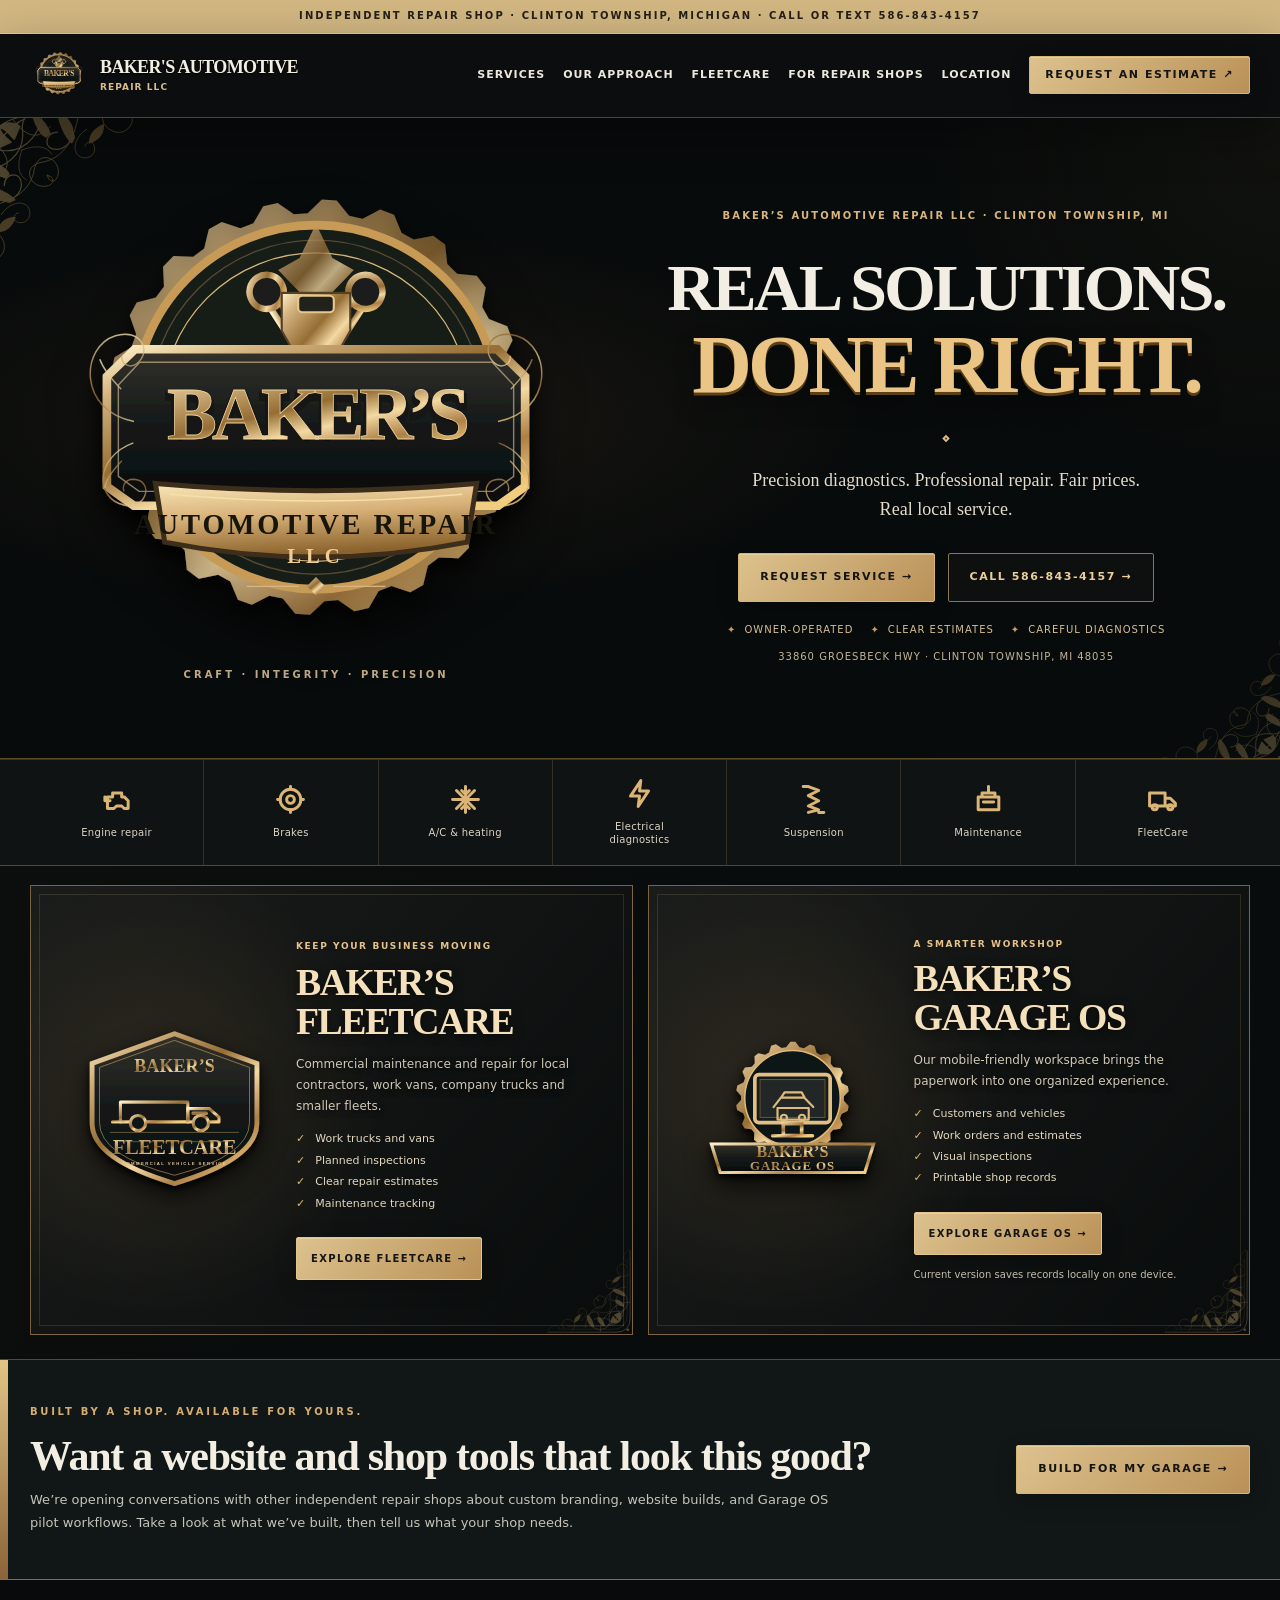
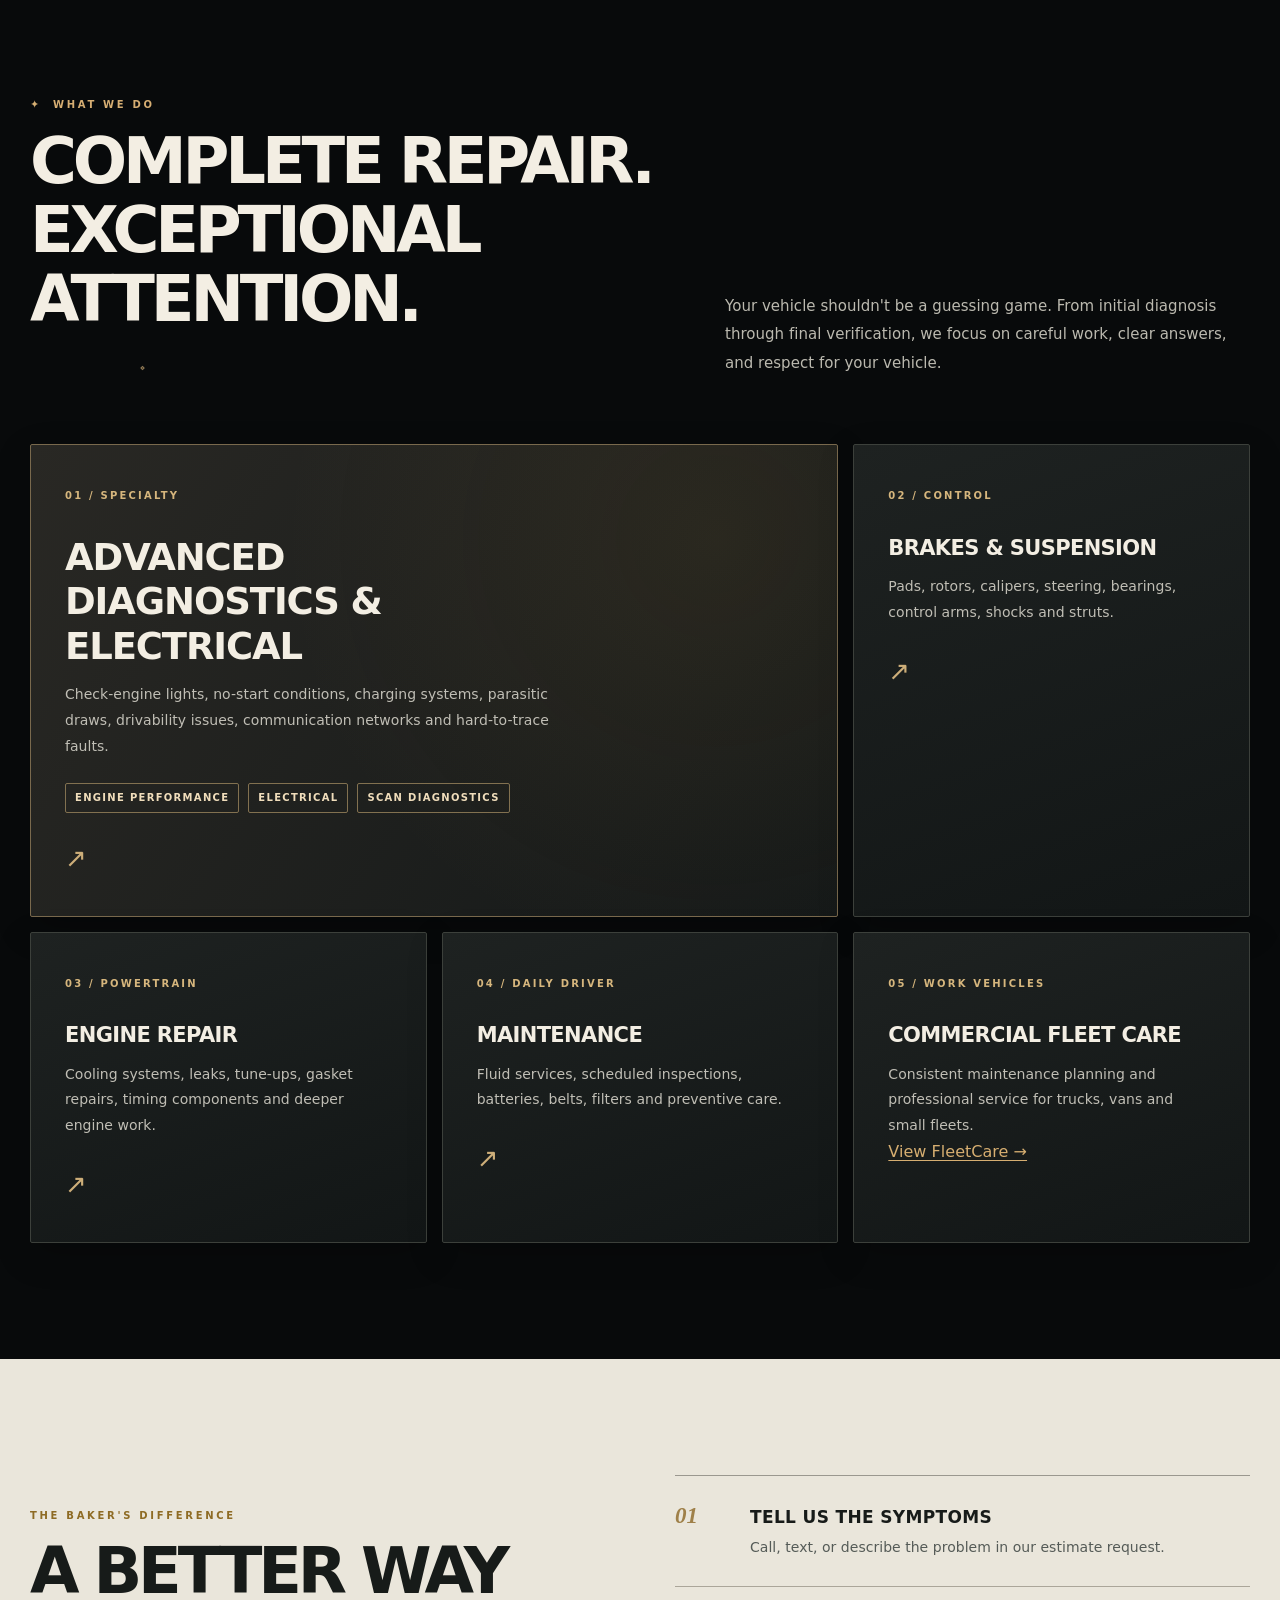
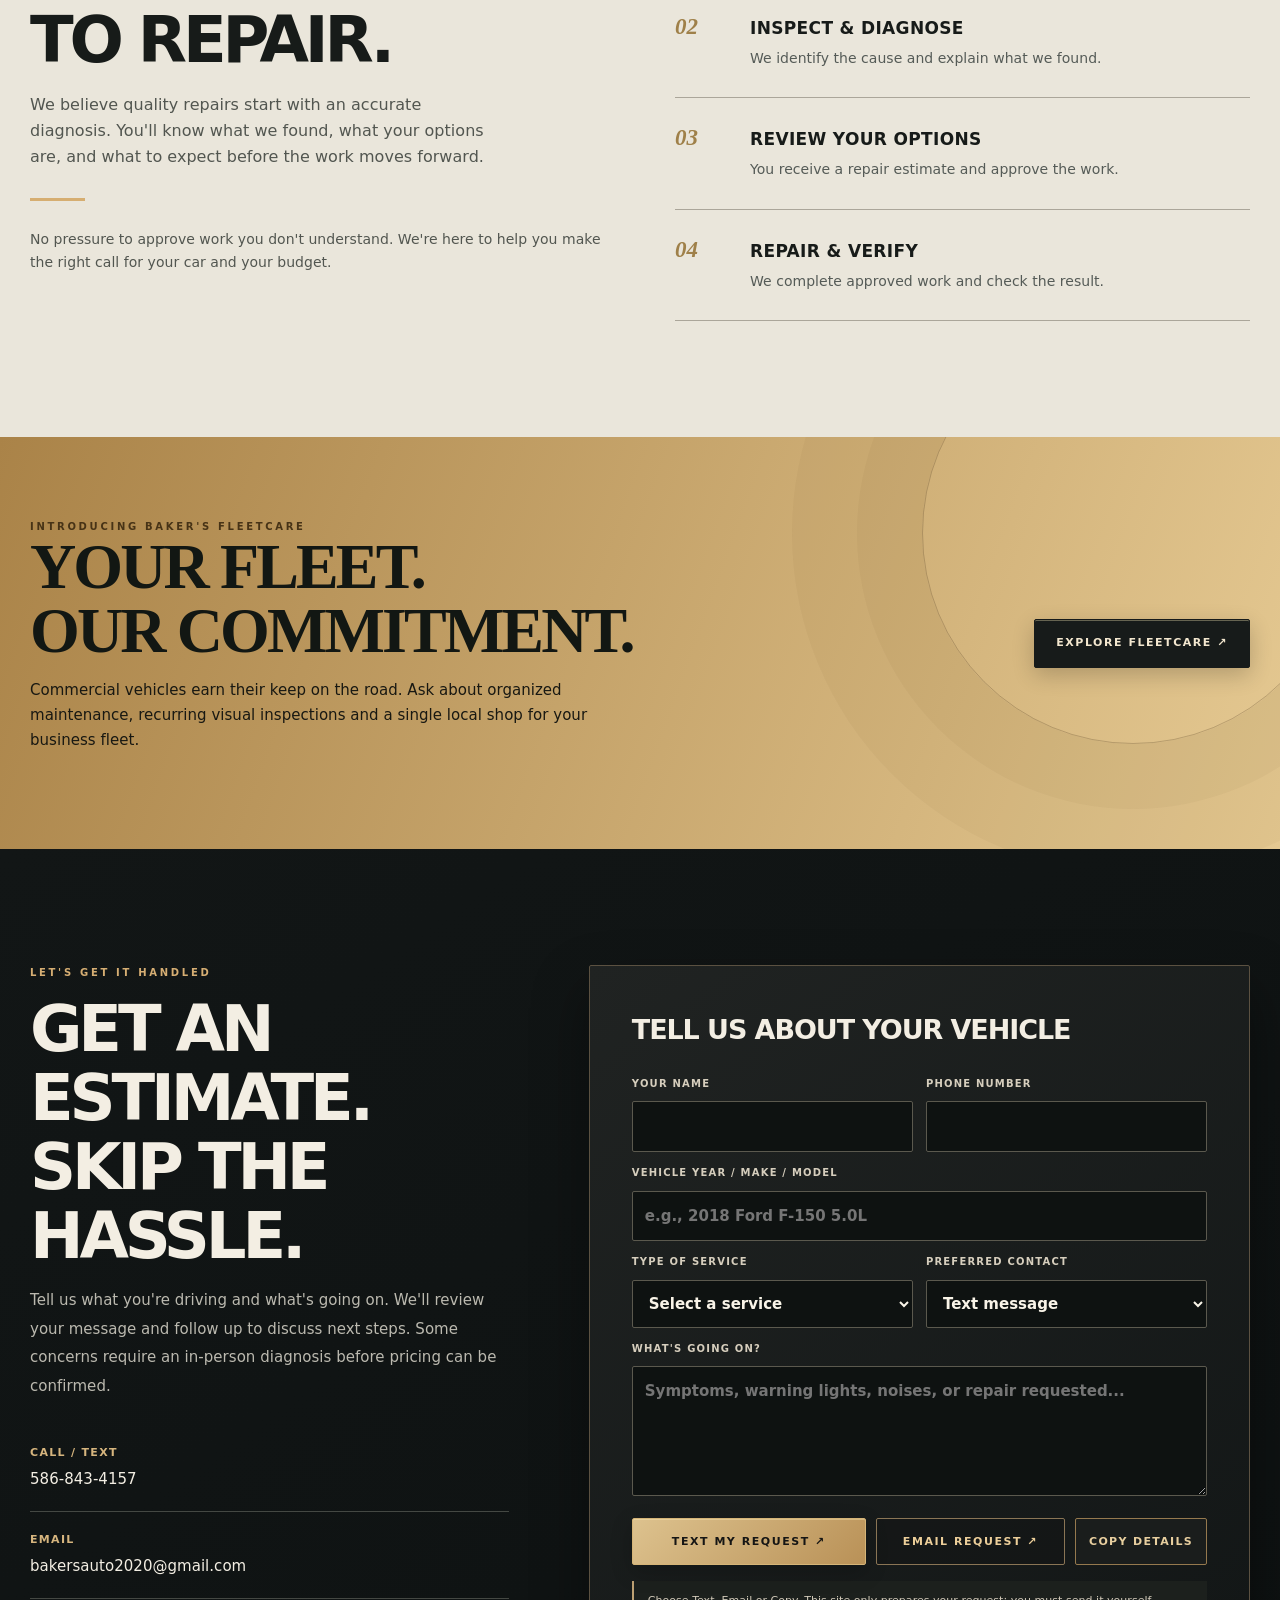
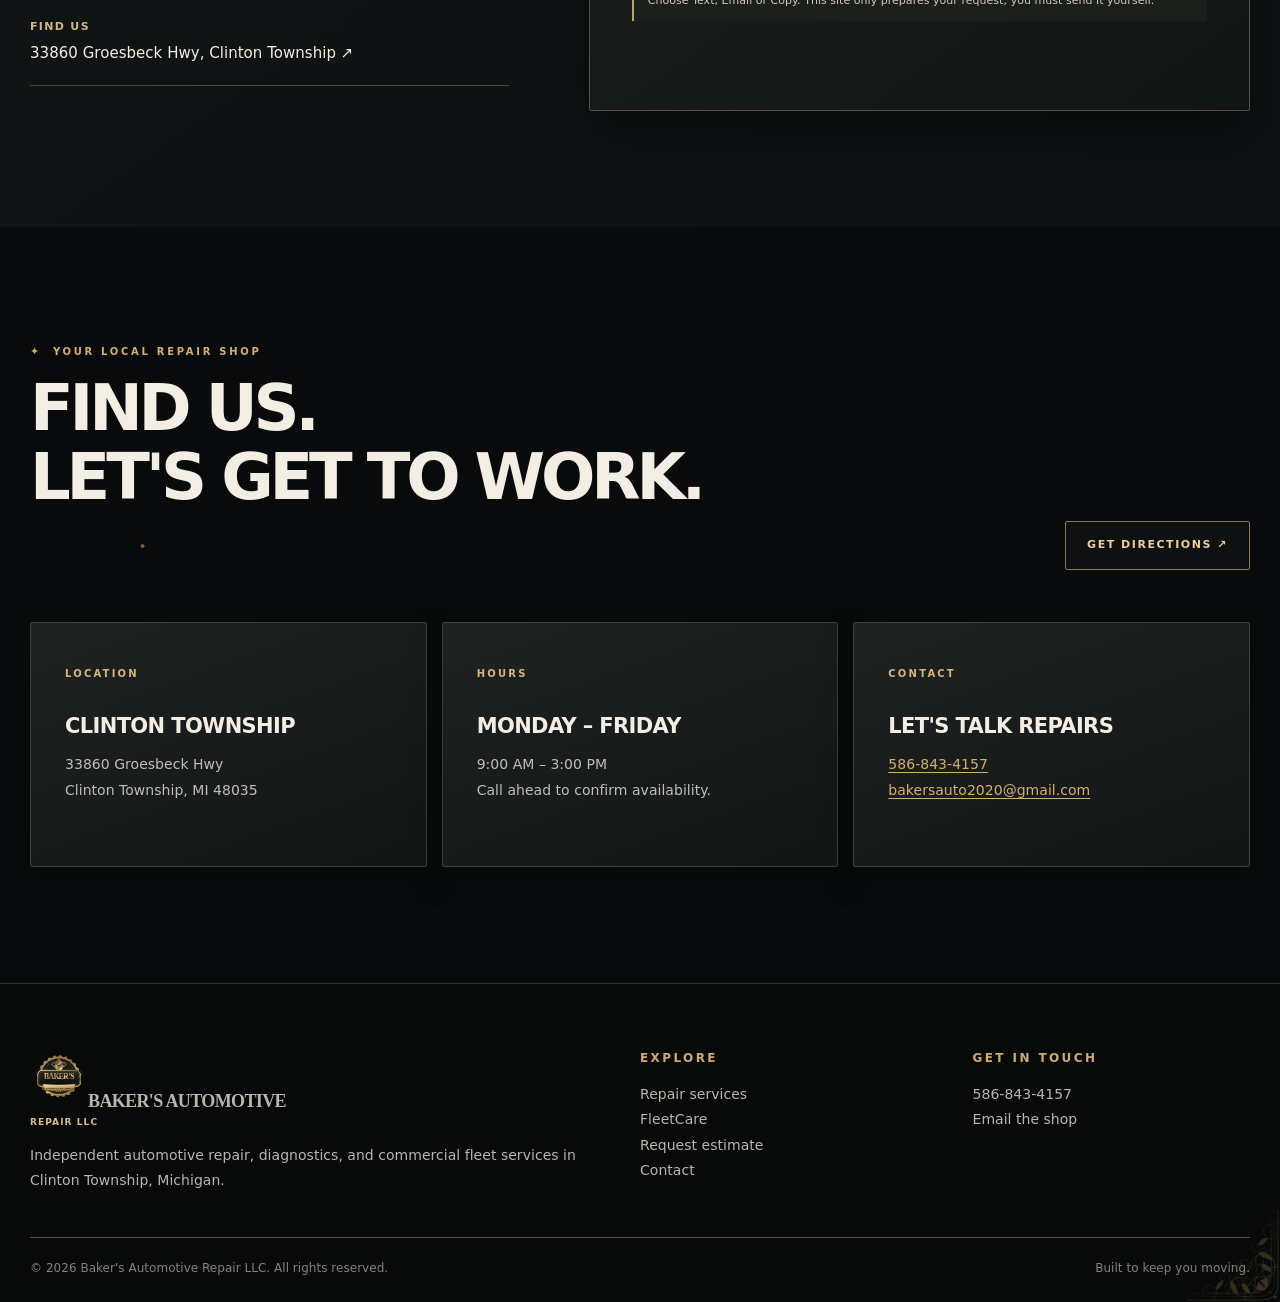
==== commit d2fb86a0: "Enable email/text/copy contact requests and mobile calls on index.html" ====
--- a/index.html
+++ b/index.html
@@ -1,5 +1,5 @@
 <!doctype html>
-<html lang="en"><head><meta charset="utf-8"><meta name="viewport" content="width=device-width,initial-scale=1"><meta name="theme-color" content="#070809"><title>Baker's Automotive Repair LLC | Automotive Diagnostics & Repair — Clinton Township, MI</title><meta name="description" content="Baker's Automotive Repair LLC: quality diagnostics, brakes, suspension, electrical repair, engines and fleet services in Clinton Township, Michigan. Call or text 586-843-4157."><link rel="canonical" href="https://dizzi7891.github.io/bakersautomotivellc.github.io/"><meta property="og:title" content="Baker's Automotive Repair LLC"><meta property="og:description" content="No guesswork. Just results. Diagnostics, honest estimates, and automotive repair in Clinton Township, MI."><meta property="og:type" content="website"><link rel="icon" href="bakers-logo.png"><link rel="stylesheet" href="assets/site.css"><link rel="stylesheet" href="assets/prestige.css"><link rel="stylesheet" href="assets/filigree-edition.css"><link rel="stylesheet" href="assets/brand-layout.css">
+<html lang="en"><head><meta charset="utf-8"><meta name="viewport" content="width=device-width,initial-scale=1"><meta name="theme-color" content="#070809"><title>Baker's Automotive Repair LLC | Automotive Diagnostics & Repair — Clinton Township, MI</title><meta name="description" content="Baker's Automotive Repair LLC: quality diagnostics, brakes, suspension, electrical repair, engines and fleet services in Clinton Township, Michigan. Call or text 586-843-4157."><link rel="canonical" href="https://dizzi7891.github.io/bakersautomotivellc.github.io/"><meta property="og:title" content="Baker's Automotive Repair LLC"><meta property="og:description" content="No guesswork. Just results. Diagnostics, honest estimates, and automotive repair in Clinton Township, MI."><meta property="og:type" content="website"><link rel="icon" href="bakers-logo.png"><link rel="stylesheet" href="assets/site.css"><link rel="stylesheet" href="assets/prestige.css"><link rel="stylesheet" href="assets/filigree-edition.css"><link rel="stylesheet" href="assets/brand-layout.css"><link rel="stylesheet" href="assets/intake.css">
 <script type="application/ld+json">{"@context":"https://schema.org","@type":"AutoRepair","name":"Baker's Automotive Repair LLC","url":"https://dizzi7891.github.io/bakersautomotivellc.github.io/","image":"https://dizzi7891.github.io/bakersautomotivellc.github.io/bakers-logo.png","telephone":"+1-586-843-4157","email":"bakersauto2020@gmail.com","address":{"@type":"PostalAddress","streetAddress":"33860 Groesbeck Hwy","addressLocality":"Clinton Township","addressRegion":"MI","postalCode":"48035","addressCountry":"US"},"openingHoursSpecification":[{"@type":"OpeningHoursSpecification","dayOfWeek":["Monday","Tuesday","Wednesday","Thursday","Friday"],"opens":"09:00","closes":"15:00"}]}</script></head>
 <body>
 <div class="topline">Independent repair shop · Clinton Township, Michigan · Call or text 586-843-4157</div>
@@ -14,6 +14,6 @@
 <section class="section" id="services"><div class="wrap"><div class="section-head"><div><span class="eyebrow">What we do</span><h2>Complete repair.<br>Exceptional attention.</h2></div><p class="section-desc">Your vehicle shouldn't be a guessing game. From initial diagnosis through final verification, we focus on careful work, clear answers, and respect for your vehicle.</p></div><div class="grid"><article class="card service-feature"><span class="card-index">01 / SPECIALTY</span><h3>Advanced diagnostics & electrical</h3><p>Check-engine lights, no-start conditions, charging systems, parasitic draws, drivability issues, communication networks and hard-to-trace faults.</p><div class="badge-row"><span class="badge">Engine performance</span><span class="badge">Electrical</span><span class="badge">Scan diagnostics</span></div><span class="arrow" aria-hidden="true">↗</span></article><article class="card"><span class="card-index">02 / CONTROL</span><h3>Brakes & suspension</h3><p>Pads, rotors, calipers, steering, bearings, control arms, shocks and struts.</p><span class="arrow" aria-hidden="true">↗</span></article><article class="card"><span class="card-index">03 / POWERTRAIN</span><h3>Engine repair</h3><p>Cooling systems, leaks, tune-ups, gasket repairs, timing components and deeper engine work.</p><span class="arrow" aria-hidden="true">↗</span></article><article class="card"><span class="card-index">04 / DAILY DRIVER</span><h3>Maintenance</h3><p>Fluid services, scheduled inspections, batteries, belts, filters and preventive care.</p><span class="arrow" aria-hidden="true">↗</span></article><article class="card"><span class="card-index">05 / WORK VEHICLES</span><h3>Commercial fleet care</h3><p>Consistent maintenance planning and professional service for trucks, vans and small fleets.</p><a class="link" href="fleet-services.html">View FleetCare →</a></article></div></div></section>
 <section class="section light" id="approach"><div class="wrap split"><div><span class="eyebrow" style="color:#8e6b24">The Baker's difference</span><h2>A better way to repair.</h2><p style="color:#525650;max-width:470px">We believe quality repairs start with an accurate diagnosis. You'll know what we found, what your options are, and what to expect before the work moves forward.</p><div class="kickerline"></div><p style="color:#525650;font-size:14px">No pressure to approve work you don't understand. We're here to help you make the right call for your car and your budget.</p></div><div class="process"><div class="process-item"><span>01</span><div><strong>Tell us the symptoms</strong><p>Call, text, or describe the problem in our estimate request.</p></div></div><div class="process-item"><span>02</span><div><strong>Inspect & diagnose</strong><p>We identify the cause and explain what we found.</p></div></div><div class="process-item"><span>03</span><div><strong>Review your options</strong><p>You receive a repair estimate and approve the work.</p></div></div><div class="process-item"><span>04</span><div><strong>Repair & verify</strong><p>We complete approved work and check the result.</p></div></div></div></div></section>
 <section class="fleet-band"><div class="wrap"><div><span class="eyebrow">Introducing Baker's FleetCare</span><h2>Your fleet.<br>Our commitment.</h2><p>Commercial vehicles earn their keep on the road. Ask about organized maintenance, recurring visual inspections and a single local shop for your business fleet.</p></div><a href="fleet-services.html" class="btn dark">Explore FleetCare ↗</a></div></section>
-<section class="section alt" id="quote"><div class="wrap quote-shell"><div><span class="eyebrow">Let's get it handled</span><h2>Get an estimate.<br>Skip the hassle.</h2><p class="section-desc">Tell us what you're driving and what's going on. We'll review your message and follow up to discuss next steps. Some concerns require an in-person diagnosis before pricing can be confirmed.</p><ul class="detail-list"><li><strong>Call / text</strong><a href="tel:+15868434157">586-843-4157</a></li><li><strong>Email</strong><a href="mailto:bakersauto2020@gmail.com">bakersauto2020@gmail.com</a></li><li><strong>Find us</strong><a href="https://www.google.com/maps/search/?api=1&query=33860+Groesbeck+Hwy+Clinton+Township+MI+48035" target="_blank" rel="noopener">33860 Groesbeck Hwy, Clinton Township ↗</a></li></ul></div><form class="form" data-email-draft="Repair estimate request"><h3>Tell us about your vehicle</h3><div class="form-grid"><label class="field">Your name<input name="Name" autocomplete="name" required maxlength="100"></label><label class="field">Phone number<input name="Phone" autocomplete="tel" type="tel" required maxlength="30"></label><label class="field span">Vehicle year / make / model<input name="Vehicle" required placeholder="e.g., 2018 Ford F-150 5.0L" maxlength="120"></label><label class="field">Type of service<select name="Service" required><option value="">Select a service</option><option>Diagnostics / check engine light</option><option>Brakes / suspension</option><option>Engine repair</option><option>Electrical / no-start</option><option>Maintenance</option><option>Other</option></select></label><label class="field">Preferred contact<select name="Contact preference"><option>Text message</option><option>Phone call</option><option>Email</option></select></label><label class="field span">What's going on?<textarea name="Problem description" placeholder="Symptoms, warning lights, noises, or repair requested..." required maxlength="2000"></textarea></label></div><button class="btn" type="submit">Prepare estimate request ↗</button><p class="notice" role="status" aria-live="polite">This opens an email draft in your email app. Tap <b>Send</b> there to submit your request. No information is submitted automatically.</p></form></div></section>
+<section class="section alt" id="quote"><div class="wrap quote-shell"><div><span class="eyebrow">Let's get it handled</span><h2>Get an estimate.<br>Skip the hassle.</h2><p class="section-desc">Tell us what you're driving and what's going on. We'll review your message and follow up to discuss next steps. Some concerns require an in-person diagnosis before pricing can be confirmed.</p><ul class="detail-list"><li><strong>Call / text</strong><a href="tel:+15868434157">586-843-4157</a></li><li><strong>Email</strong><a href="mailto:bakersauto2020@gmail.com">bakersauto2020@gmail.com</a></li><li><strong>Find us</strong><a href="https://www.google.com/maps/search/?api=1&query=33860+Groesbeck+Hwy+Clinton+Township+MI+48035" target="_blank" rel="noopener">33860 Groesbeck Hwy, Clinton Township ↗</a></li></ul></div><form class="form" data-email-draft="Repair estimate request"><h3>Tell us about your vehicle</h3><div class="form-grid"><label class="field">Your name<input name="Name" autocomplete="name" required maxlength="100"></label><label class="field">Phone number<input name="Phone" autocomplete="tel" type="tel" required maxlength="30"></label><label class="field span">Vehicle year / make / model<input name="Vehicle" required placeholder="e.g., 2018 Ford F-150 5.0L" maxlength="120"></label><label class="field">Type of service<select name="Service" required><option value="">Select a service</option><option>Diagnostics / check engine light</option><option>Brakes / suspension</option><option>Engine repair</option><option>Electrical / no-start</option><option>Maintenance</option><option>Other</option></select></label><label class="field">Preferred contact<select name="Contact preference"><option>Text message</option><option>Phone call</option><option>Email</option></select></label><label class="field span">What's going on?<textarea name="Problem description" placeholder="Symptoms, warning lights, noises, or repair requested..." required maxlength="2000"></textarea></label></div><button class="btn" type="submit">Prepare estimate request ↗</button><p class="notice" role="status" aria-live="polite">Text or email the request, or copy the details. Your message is only sent after you press Send in your messaging app.</p></form></div></section>
 <section class="section" id="contact"><div class="wrap"><div class="section-head"><div><span class="eyebrow">Your local repair shop</span><h2>Find us.<br>Let's get to work.</h2></div><a class="btn outline" href="https://www.google.com/maps/search/?api=1&query=33860+Groesbeck+Hwy+Clinton+Township+MI+48035" target="_blank" rel="noopener">Get directions ↗</a></div><div class="grid"><div class="card"><span class="card-index">LOCATION</span><h3>Clinton Township</h3><p>33860 Groesbeck Hwy<br>Clinton Township, MI 48035</p></div><div class="card"><span class="card-index">HOURS</span><h3>Monday – Friday</h3><p>9:00 AM – 3:00 PM<br>Call ahead to confirm availability.</p></div><div class="card"><span class="card-index">CONTACT</span><h3>Let's talk repairs</h3><p><a class="link" href="tel:+15868434157">586-843-4157</a><br><a class="link" href="mailto:bakersauto2020@gmail.com">bakersauto2020@gmail.com</a></p></div></div></div></section></main>
-<footer class="footer"><div class="wrap"><div class="footer-grid"><div><a class="brand" href="./"><img src="assets/bakers-crest.svg" alt=""><span><strong>Baker's Automotive</strong><small>Repair LLC</small></span></a><p>Independent automotive repair, diagnostics, and commercial fleet services in Clinton Township, Michigan.</p></div><div><h4>Explore</h4><a href="#services">Repair services</a><a href="fleet-services.html">FleetCare</a><a href="#quote">Request estimate</a><a href="#contact">Contact</a></div><div><h4>Get in touch</h4><a href="tel:+15868434157">586-843-4157</a><a href="mailto:bakersauto2020@gmail.com">Email the shop</a></div></div><div class="footer-bottom"><span>© <span data-year>2026</span> Baker's Automotive Repair LLC. All rights reserved.</span><span>Built to keep you moving.</span></div></div></footer><script src="assets/site.js" defer></script></body></html>+<footer class="footer"><div class="wrap"><div class="footer-grid"><div><a class="brand" href="./"><img src="assets/bakers-crest.svg" alt=""><span><strong>Baker's Automotive</strong><small>Repair LLC</small></span></a><p>Independent automotive repair, diagnostics, and commercial fleet services in Clinton Township, Michigan.</p></div><div><h4>Explore</h4><a href="#services">Repair services</a><a href="fleet-services.html">FleetCare</a><a href="#quote">Request estimate</a><a href="#contact">Contact</a></div><div><h4>Get in touch</h4><a href="tel:+15868434157">586-843-4157</a><a href="mailto:bakersauto2020@gmail.com">Email the shop</a></div></div><div class="footer-bottom"><span>© <span data-year>2026</span> Baker's Automotive Repair LLC. All rights reserved.</span><span>Built to keep you moving.</span></div></div></footer><script src="assets/site.js" defer></script><script src="assets/intake-core.js" defer></script><script src="assets/intake.js" defer></script></body></html>
--- a/assets/filigree-edition.css
+++ b/assets/filigree-edition.css
@@ -16,7 +16,7 @@
 .hero-art{width:100%;max-width:none;aspect-ratio:.89;min-height:470px;background:
    linear-gradient(0deg,#080b0bde 0%,transparent 35%),
    linear-gradient(90deg,#0b0f0ea6,transparent 60%),
-   url('https://images.unsplash.com/photo-1711512302274-8aafe96481bb?auto=format&fit=crop&w=1300&q=78') center/cover no-repeat,
+   linear-gradient(130deg,#25261f,#101414) center/cover no-repeat,
    #101514;
    border:1px solid #ba945eaa;border-radius:2px;box-shadow:10px 10px 0 #4a392328,0 35px 75px #0009}
 .hero-art:before{width:140px;height:140px;aspect-ratio:auto;left:0;right:auto;top:0;bottom:auto;border:0;border-radius:0;box-shadow:none;background:url('filigree-corner.svg') 0 0/contain no-repeat;opacity:.68}
@@ -38,7 +38,7 @@
 .prestige-showcase .showcase-panel:after{content:"";position:absolute;right:0;bottom:0;width:95px;height:95px;pointer-events:none;background:url('filigree-corner.svg') top left/cover no-repeat;transform:rotate(180deg);opacity:.52}
 .prestige-showcase .fleet-panel{background:
   linear-gradient(0deg,#080a0a 6%,#0b0d0d98 55%,#0b0d0d2c 100%),
-  url('https://images.unsplash.com/photo-1764743259058-a27178710a09?auto=format&fit=crop&w=1400&q=75') center/cover no-repeat,
+  linear-gradient(130deg,#25261f,#101414) center/cover no-repeat,
   #252721}
 .prestige-showcase .workspace-panel{background:radial-gradient(circle at 76% 43%,#a87e4530,transparent 58%),linear-gradient(125deg,#1b201f,#080b0b)}
 .prestige-showcase .showcase-panel:before{content:"";position:absolute;inset:14px;border:1px solid #e2c58d22;pointer-events:none}
@@ -63,7 +63,7 @@
 .subhero:before{content:"";position:absolute;top:0;right:0;width:175px;height:175px;background:url('filigree-corner.svg') 0 0/contain no-repeat;transform:scaleX(-1);opacity:.6}
 .subhero{position:relative;overflow:hidden;background:
 linear-gradient(100deg,#101313eb 16%,#101414b0 58%,#0b0c0c9c 100%),
-url('https://images.unsplash.com/photo-1764743259058-a27178710a09?auto=format&fit=crop&w=1700&q=70') center/cover no-repeat,#101313}
+linear-gradient(130deg,#25261f,#101414) center/cover no-repeat,#101313}
 .section-head .eyebrow:before{content:"✦";color:#d4ae72;margin-right:11px;font-size:11px}
 .footer{position:relative}
 .footer:after{content:"";position:absolute;right:0;bottom:0;width:105px;height:105px;background:url('filigree-corner.svg') top left/contain no-repeat;transform:rotate(180deg);opacity:.23;pointer-events:none}
--- a/assets/brand-layout.css
+++ b/assets/brand-layout.css
@@ -73,3 +73,9 @@
 @media(max-width:920px){.heritage-hero-grid{grid-template-columns:1fr;padding:32px 0 64px;gap:0}.heritage-mark>img{width:min(100%,530px);max-height:400px;aspect-ratio:1.4}.heritage-mark>p{margin:-30px 0 0}.heritage-copy{padding:17px 0 0}.heritage-copy h1{font-size:clamp(46px,8vw,78px)}.service-rail-inner{grid-template-columns:repeat(4,1fr)}.service-rail a{min-height:83px;border-bottom:1px solid #594b3662}.prestige-showcase .showcase-wrap{grid-template-columns:1fr}.prestige-showcase .showcase-panel{grid-template-columns:40% 60%;min-height:360px;padding:32px}.prestige-showcase .badge-area img{max-width:260px}.prestige-showcase h2{font-size:clamp(30px,4vw,43px)}}
 @media(max-width:600px){.header .nav{min-height:68px}.brand img{width:49px;height:49px}.brand strong{font-size:14px}.heritage-hero-grid{padding:25px 0 48px}.heritage-mark>img{width:min(100%,470px);max-height:340px;aspect-ratio:1.45}.heritage-mark>p{font-size:8px;letter-spacing:.17em;margin-top:-22px}.heritage-copy .eyebrow{letter-spacing:.12em;font-size:9px}.heritage-copy h1{font-size:clamp(43px,10.5vw,65px);margin:16px 0 20px}.heritage-copy .lead{font-size:16px}.heritage-trust{font-size:9px;gap:5px 11px}.service-rail-inner{width:calc(100% - 15px);grid-template-columns:repeat(4,1fr)}.service-rail a{min-height:82px;padding:10px 2px;font-size:9px;gap:8px}.service-rail .service-icon{width:25px;height:25px}.prestige-showcase .showcase-panel{display:flex;flex-direction:column;align-items:stretch;gap:1px;min-height:0;padding:25px 22px 29px}.prestige-showcase .badge-area img{max-width:250px;max-height:225px}.prestige-showcase .badge-area{height:230px}.prestige-showcase .showcase-text{align-items:center;text-align:center}.prestige-showcase .showcase-text h2{font-size:34px}.prestige-showcase .feature-list{text-align:left;align-self:center}.prestige-showcase .showcase-actions{justify-content:center}.prestige-showcase .screen-caption{text-align:center}.for-shops-teaser{padding:38px 0}.for-shops-teaser .wrap{grid-template-columns:1fr;gap:20px}.for-shops-teaser .btn{justify-self:start}.subhero:after{width:230px;opacity:.13}}
 @media(prefers-reduced-motion:reduce){*,*:before,*:after{transition-duration:0s!important;animation-duration:0s!important}}
+
+/* FleetCare insignia and for-shops mobile refinements */
+.subhero .wrap{min-height:340px;padding-right:min(35vw,390px)}
+.fleet-hero-crest{position:absolute;right:0;top:48%;width:min(35vw,380px);max-height:350px;object-fit:contain;transform:translateY(-50%);filter:drop-shadow(0 12px 17px #000a)}
+@media(max-width:920px){.subhero .wrap{padding-right:0}.fleet-hero-crest{position:relative;right:auto;top:auto;display:block;width:min(270px,75vw);max-height:245px;transform:none;margin:12px auto 25px}}
+@media(max-width:600px){.fleet-hero-crest{width:min(220px,75vw)}}
--- a/assets/intake.css
+++ b/assets/intake.css
@@ -0,0 +1,26 @@
+/* Baker's Automotive — service-intake UX 2026 */
+.intake-actions{display:flex;gap:10px;flex-wrap:wrap;align-items:center;margin:22px 0 12px}
+.form .intake-actions .btn{margin-top:0;min-height:47px}
+.intake-primary{flex:1 1 175px;justify-content:center}
+.intake-email{flex:1 1 130px;justify-content:center}
+.intake-copy{min-height:47px;border:1px solid #95794e;background:#1a1d1c;color:#e8cf9f;letter-spacing:.12em;font-size:11px;text-transform:uppercase;font-weight:850;border-radius:2px;padding:10px 13px}
+.intake-copy:hover{background:#323027;border-color:#e1bc80}
+.intake-copy:focus-visible{outline:3px solid #e7c88f;outline-offset:3px}
+.intake-preview{margin:18px 0 8px;background:#121716;border:1px solid #7b6a4f;padding:16px;border-radius:3px}
+.intake-preview[hidden]{display:none}
+.intake-preview-label{display:block;color:#e6c389;font-weight:800;letter-spacing:.1em;font-size:11px;text-transform:uppercase;margin-bottom:10px}
+.intake-preview textarea{resize:vertical;width:100%;min-height:145px;background:#0d1110;color:#e7e2d7;border:1px solid #70644d;padding:14px;font-size:12px;line-height:1.65;border-radius:2px}
+.intake-preview p{color:#bfbab0;line-height:1.65;font-size:11px;margin:10px 0 0}
+.form .notice{background:#1c201d;border-left:2px solid #bea173;padding:11px 14px;margin-top:16px;font-size:11px;color:#d0c8b8;line-height:1.6}
+.form .notice.intake-warning{border-left-color:#ecaa83;color:#f4c7af;background:#2a221e}
+.mobile-contact-bar{display:none}
+@media(max-width:850px){
+  .mobile-contact-bar{position:fixed;z-index:15;bottom:0;left:0;right:0;display:grid;grid-template-columns:1fr 1fr;gap:7px;padding:9px 12px max(10px,env(safe-area-inset-bottom));background:#111615f5;border-top:1px solid #a18152;box-shadow:0 -8px 30px #0009;backdrop-filter:blur(14px)}
+  .mobile-contact-bar a{display:flex;align-items:center;justify-content:center;min-height:43px;font-size:11px;font-weight:900;letter-spacing:.1em;text-transform:uppercase;border:1px solid #b9955f;border-radius:3px}
+  .mobile-contact-call{background:linear-gradient(125deg,#e5c98f,#bd9256);color:#101513}
+  .mobile-contact-text{background:#20241f;color:#eac98d}
+  body{padding-bottom:76px}
+  .footer{padding-bottom:16px}
+}
+@media(max-width:520px){.intake-actions{display:grid;grid-template-columns:1fr 1fr}.intake-primary{grid-column:1/-1}.intake-copy,.intake-email{width:100%;flex:none}.intake-actions .btn{width:100%}}
+@media(prefers-reduced-motion:reduce){.mobile-contact-bar{backdrop-filter:none}}
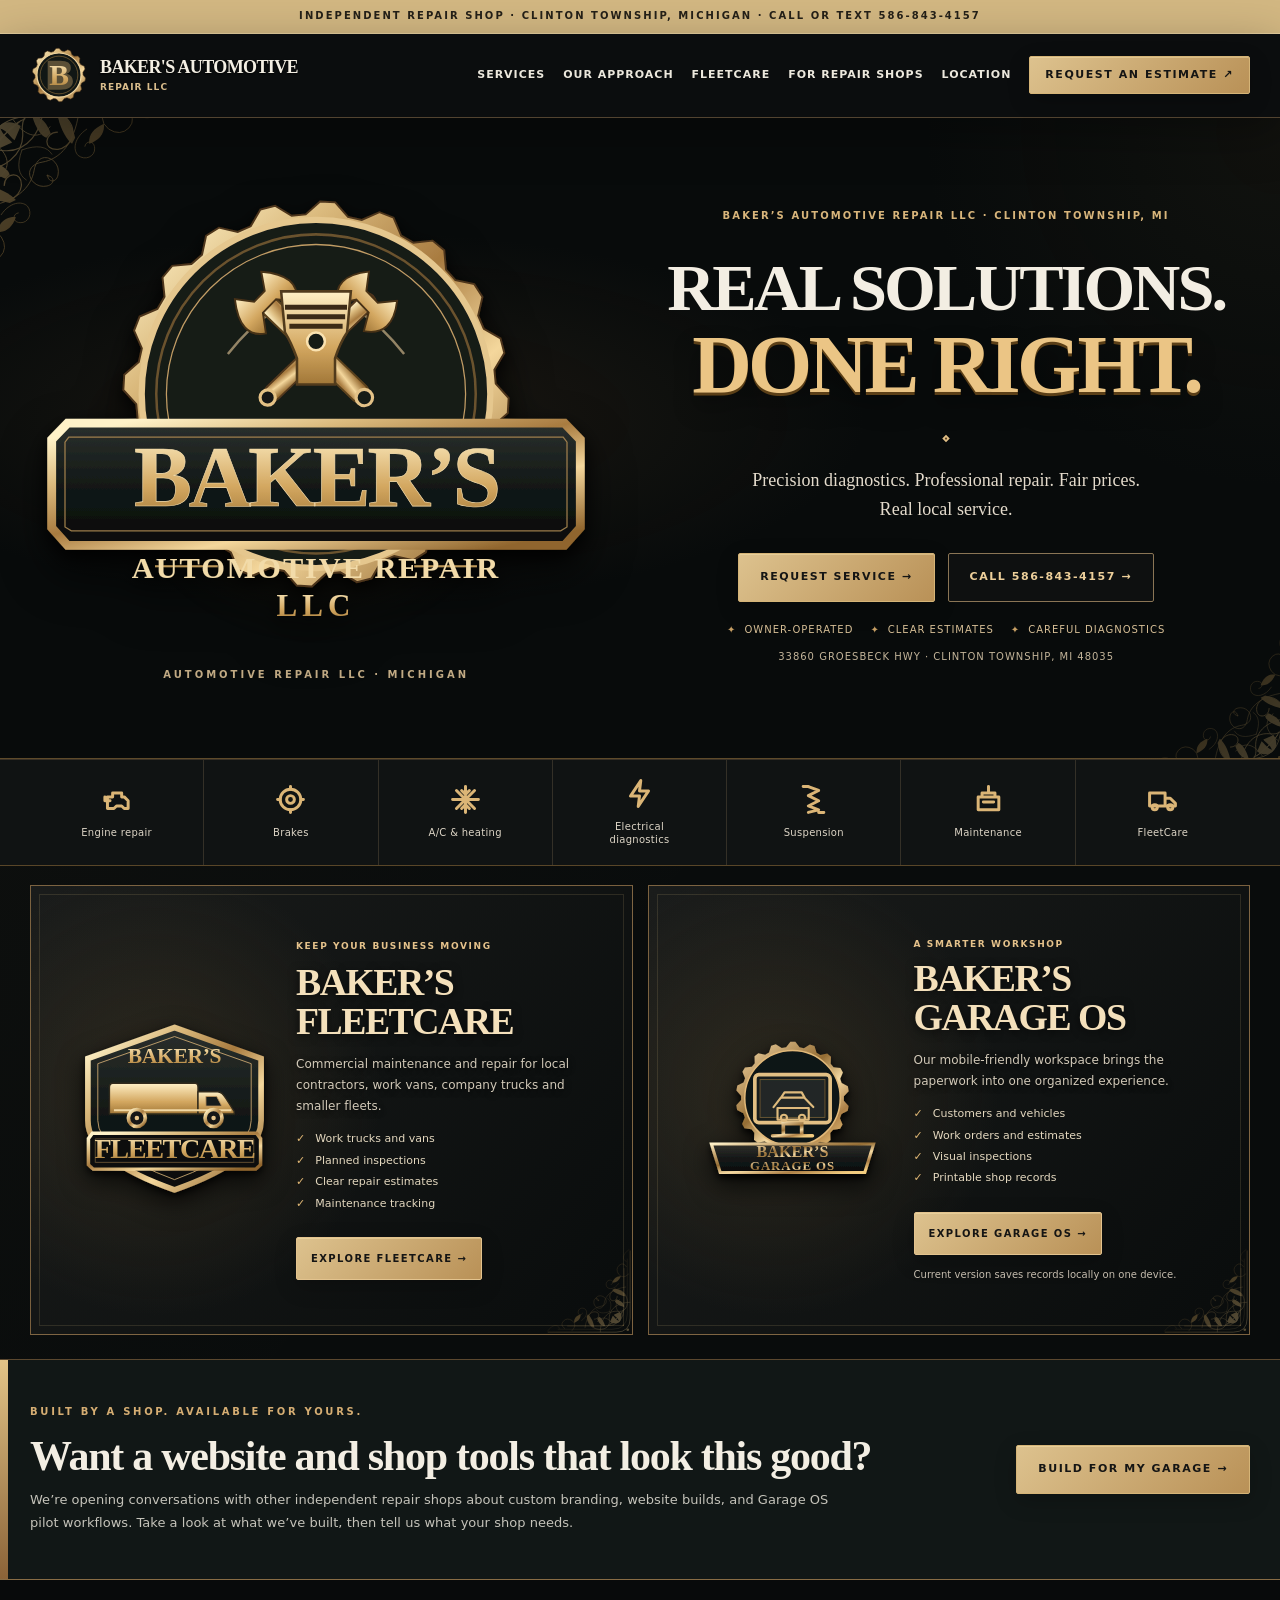
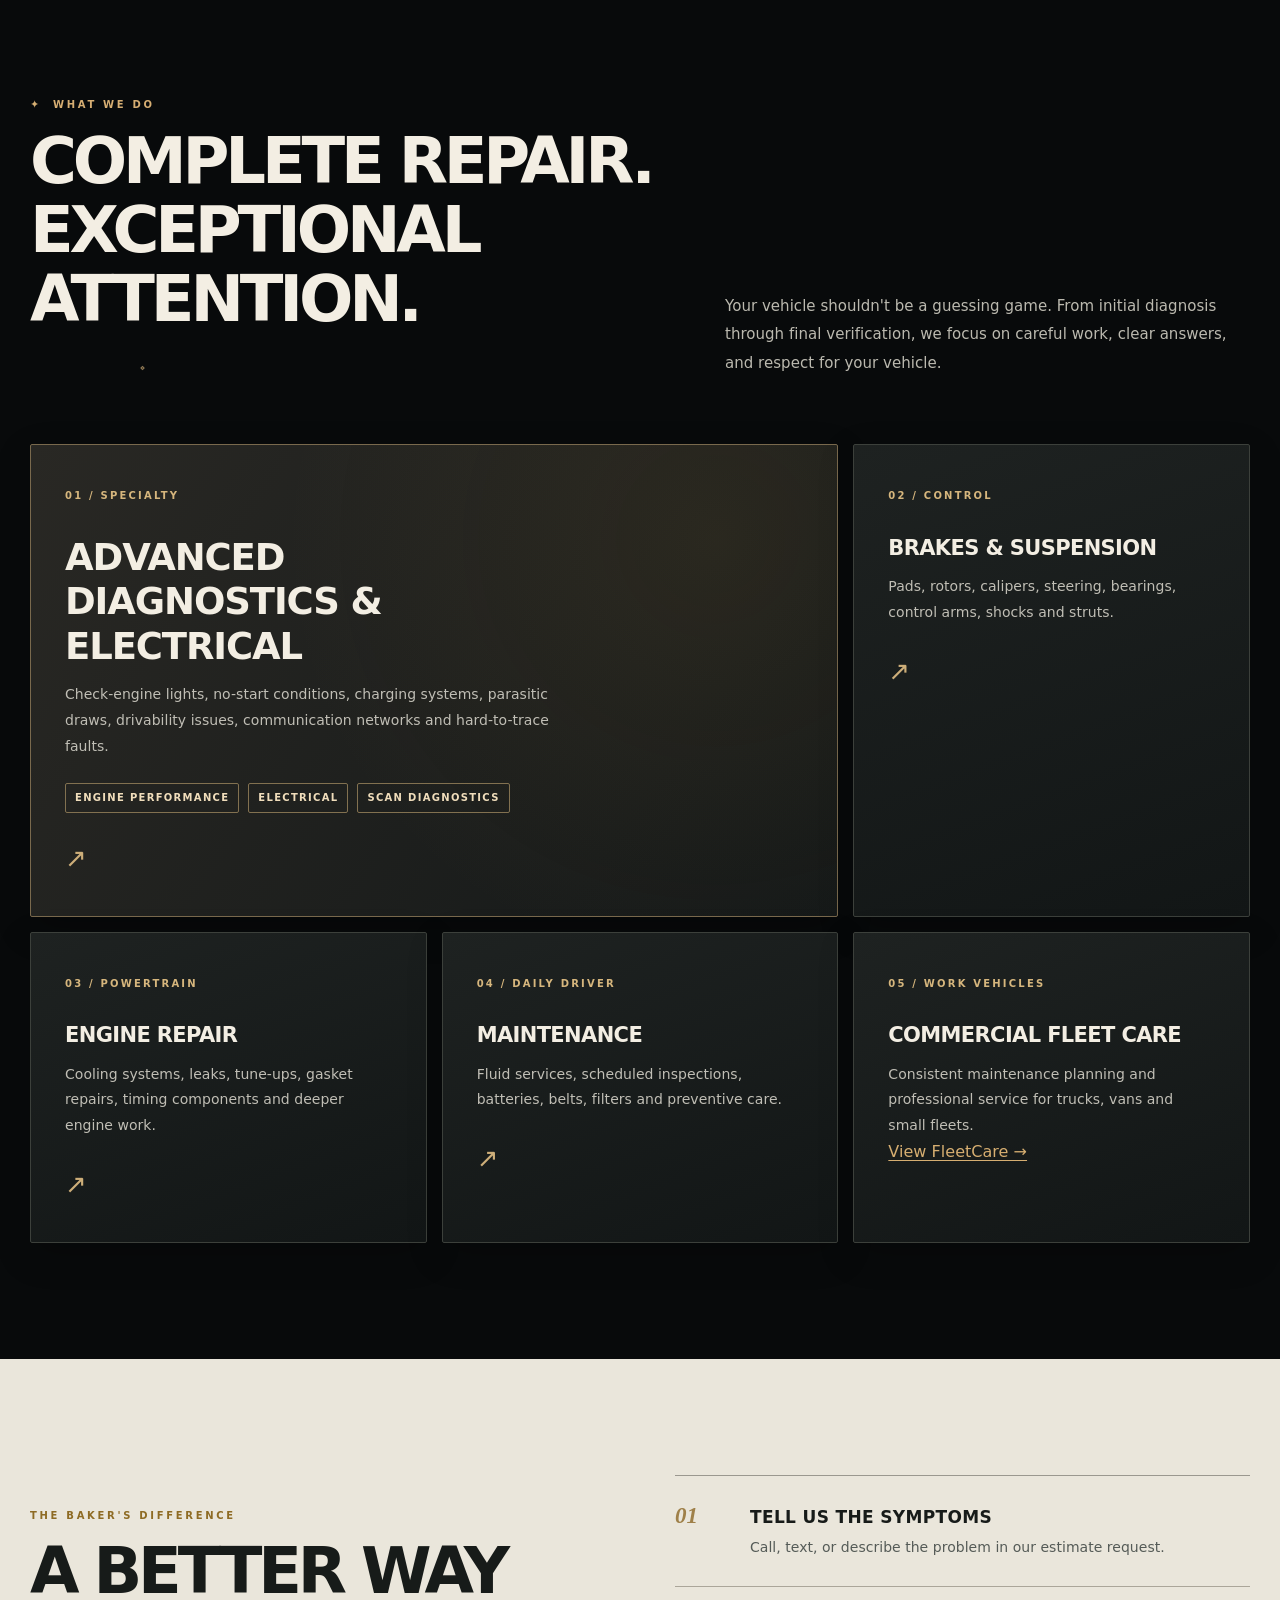
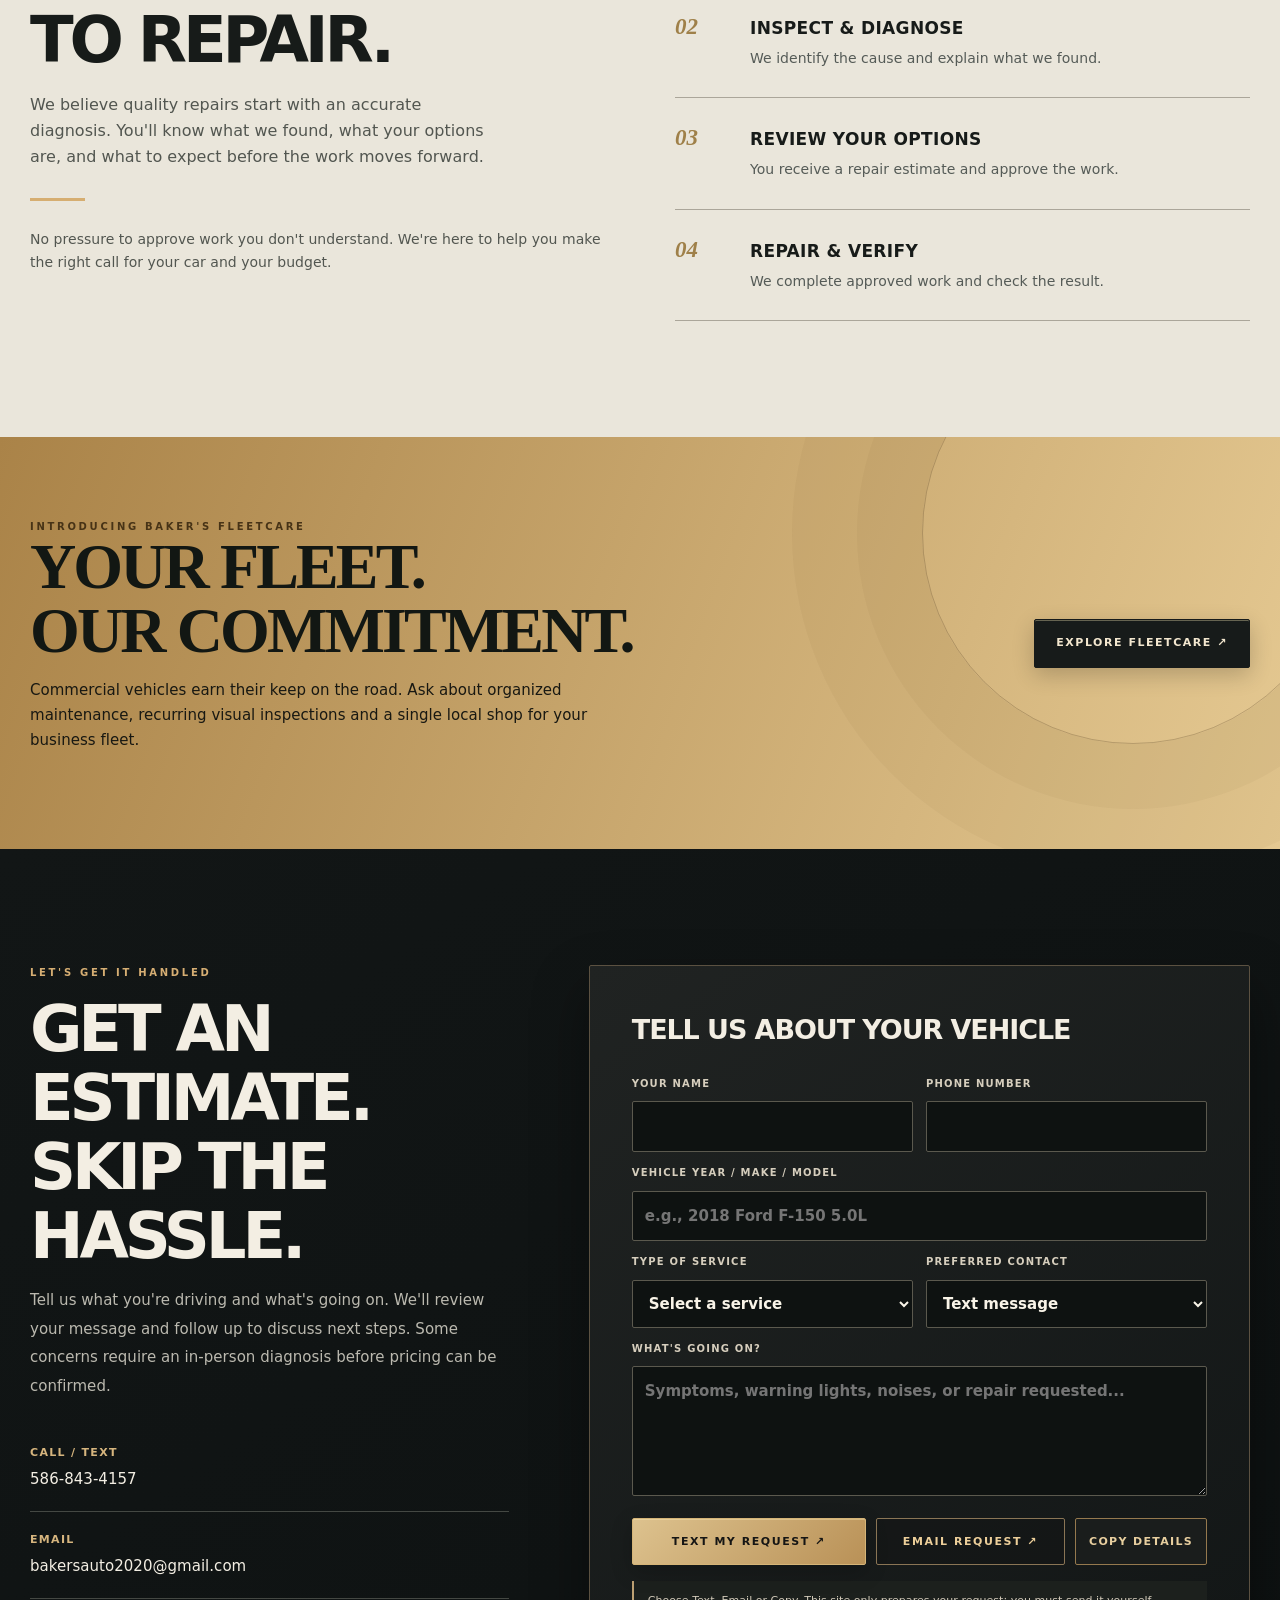
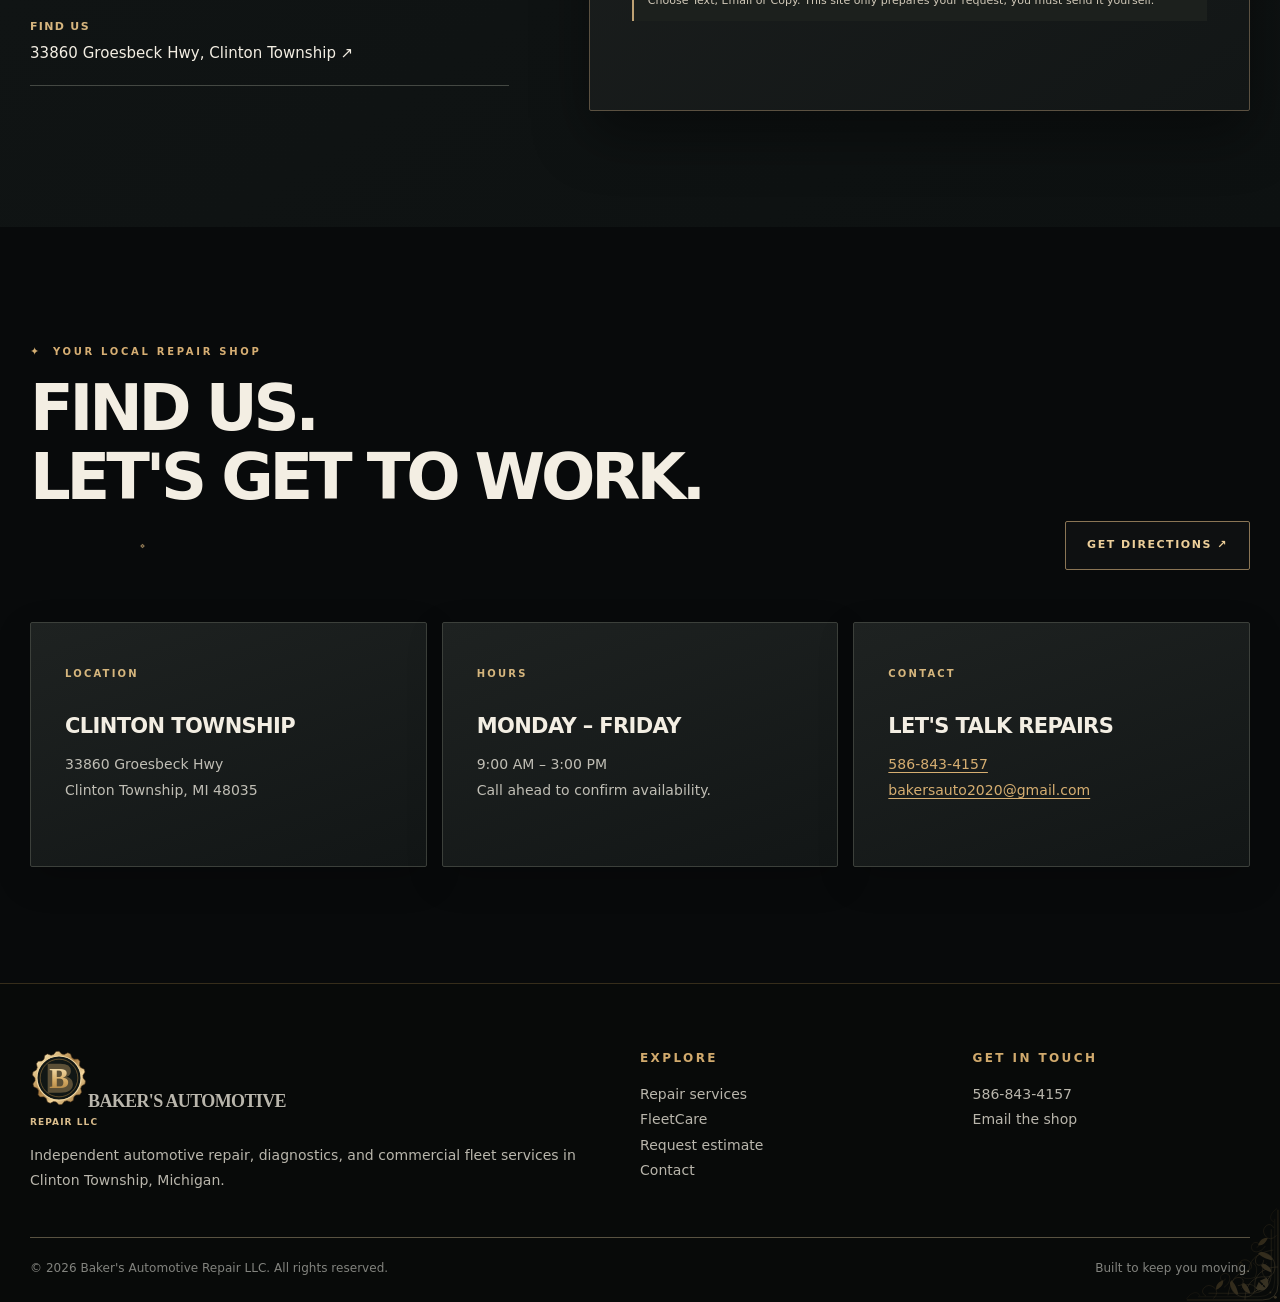
==== commit 79d4fb0d: "Apply readable mobile emblem hierarchy and use symbol-only header brand icon" ====
--- a/index.html
+++ b/index.html
@@ -1,10 +1,10 @@
 <!doctype html>
-<html lang="en"><head><meta charset="utf-8"><meta name="viewport" content="width=device-width,initial-scale=1"><meta name="theme-color" content="#070809"><title>Baker's Automotive Repair LLC | Automotive Diagnostics & Repair — Clinton Township, MI</title><meta name="description" content="Baker's Automotive Repair LLC: quality diagnostics, brakes, suspension, electrical repair, engines and fleet services in Clinton Township, Michigan. Call or text 586-843-4157."><link rel="canonical" href="https://dizzi7891.github.io/bakersautomotivellc.github.io/"><meta property="og:title" content="Baker's Automotive Repair LLC"><meta property="og:description" content="No guesswork. Just results. Diagnostics, honest estimates, and automotive repair in Clinton Township, MI."><meta property="og:type" content="website"><link rel="icon" href="bakers-logo.png"><link rel="stylesheet" href="assets/site.css"><link rel="stylesheet" href="assets/prestige.css"><link rel="stylesheet" href="assets/filigree-edition.css"><link rel="stylesheet" href="assets/brand-layout.css"><link rel="stylesheet" href="assets/intake.css">
-<script type="application/ld+json">{"@context":"https://schema.org","@type":"AutoRepair","name":"Baker's Automotive Repair LLC","url":"https://dizzi7891.github.io/bakersautomotivellc.github.io/","image":"https://dizzi7891.github.io/bakersautomotivellc.github.io/bakers-logo.png","telephone":"+1-586-843-4157","email":"bakersauto2020@gmail.com","address":{"@type":"PostalAddress","streetAddress":"33860 Groesbeck Hwy","addressLocality":"Clinton Township","addressRegion":"MI","postalCode":"48035","addressCountry":"US"},"openingHoursSpecification":[{"@type":"OpeningHoursSpecification","dayOfWeek":["Monday","Tuesday","Wednesday","Thursday","Friday"],"opens":"09:00","closes":"15:00"}]}</script></head>
+<html lang="en"><head><meta charset="utf-8"><meta name="viewport" content="width=device-width,initial-scale=1"><meta name="theme-color" content="#070809"><title>Baker's Automotive Repair LLC | Automotive Diagnostics & Repair — Clinton Township, MI</title><meta name="description" content="Baker's Automotive Repair LLC: quality diagnostics, brakes, suspension, electrical repair, engines and fleet services in Clinton Township, Michigan. Call or text 586-843-4157."><link rel="canonical" href="https://dizzi7891.github.io/bakersautomotivellc.github.io/"><meta property="og:title" content="Baker's Automotive Repair LLC"><meta property="og:description" content="No guesswork. Just results. Diagnostics, honest estimates, and automotive repair in Clinton Township, MI."><meta property="og:type" content="website"><link rel="icon" href="assets/bakers-mark.svg" type="image/svg+xml"><link rel="stylesheet" href="assets/site.css"><link rel="stylesheet" href="assets/prestige.css"><link rel="stylesheet" href="assets/filigree-edition.css"><link rel="stylesheet" href="assets/brand-layout.css"><link rel="stylesheet" href="assets/intake.css"><link rel="stylesheet" href="assets/legibility.css">
+<script type="application/ld+json">{"@context":"https://schema.org","@type":"AutoRepair","name":"Baker's Automotive Repair LLC","url":"https://dizzi7891.github.io/bakersautomotivellc.github.io/","image":"https://dizzi7891.github.io/bakersautomotivellc.github.io/assets/bakers-crest.svg","telephone":"+1-586-843-4157","email":"bakersauto2020@gmail.com","address":{"@type":"PostalAddress","streetAddress":"33860 Groesbeck Hwy","addressLocality":"Clinton Township","addressRegion":"MI","postalCode":"48035","addressCountry":"US"},"openingHoursSpecification":[{"@type":"OpeningHoursSpecification","dayOfWeek":["Monday","Tuesday","Wednesday","Thursday","Friday"],"opens":"09:00","closes":"15:00"}]}</script></head>
 <body>
 <div class="topline">Independent repair shop · Clinton Township, Michigan · Call or text 586-843-4157</div>
-<header class="header"><div class="wrap nav"><a href="./" class="brand" aria-label="Baker's Automotive Repair homepage"><img src="assets/bakers-crest.svg" alt="Baker’s Automotive Repair LLC crest"><span><strong>Baker's Automotive</strong><small>Repair LLC</small></span></a><button class="menu-button" type="button" data-menu-button aria-expanded="false" aria-controls="main-links">Menu ☰</button><nav id="main-links" class="navlinks" data-navlinks aria-label="Main navigation"><a href="#services">Services</a><a href="#approach">Our approach</a><a href="fleet-services.html">FleetCare</a><a href="garage-os-for-shops.html">For Repair Shops</a><a href="#contact">Location</a><a href="#quote" class="btn small">Request an estimate ↗</a></nav></div></header>
-<main><section class="hero heritage-hero"><div class="wrap heritage-hero-grid"><div class="heritage-mark"><img src="assets/bakers-crest.svg" alt="Baker’s Automotive Repair LLC custom gear and wrench emblem"><p>Craft · Integrity · Precision</p></div><div class="heritage-copy"><span class="eyebrow">Baker’s Automotive Repair LLC · Clinton Township, MI</span><h1>Real solutions.<br><em>Done right.</em></h1><div class="heritage-divider" aria-hidden="true"></div><p class="lead">Precision diagnostics. Professional repair. Fair prices.<br>Real local service.</p><div class="hero-actions"><a href="#quote" class="btn">Request service →</a><a href="tel:+15868434157" class="btn outline">Call 586-843-4157 →</a></div><div class="heritage-trust"><span>Owner-operated</span><span>Clear estimates</span><span>Careful diagnostics</span></div><p class="micro">33860 Groesbeck Hwy · Clinton Township, MI 48035</p></div></div></section>
+<header class="header"><div class="wrap nav"><a href="./" class="brand" aria-label="Baker's Automotive Repair homepage"><img src="assets/bakers-mark.svg" alt="Baker’s Automotive Repair LLC crest"><span><strong>Baker's Automotive</strong><small>Repair LLC</small></span></a><button class="menu-button" type="button" data-menu-button aria-expanded="false" aria-controls="main-links">Menu ☰</button><nav id="main-links" class="navlinks" data-navlinks aria-label="Main navigation"><a href="#services">Services</a><a href="#approach">Our approach</a><a href="fleet-services.html">FleetCare</a><a href="garage-os-for-shops.html">For Repair Shops</a><a href="#contact">Location</a><a href="#quote" class="btn small">Request an estimate ↗</a></nav></div></header>
+<main><section class="hero heritage-hero"><div class="wrap heritage-hero-grid"><div class="heritage-mark"><img src="assets/bakers-crest.svg" alt="Baker’s Automotive Repair LLC custom gear and wrench emblem"><p class="heritage-mark-caption">AUTOMOTIVE REPAIR LLC · MICHIGAN</p></div><div class="heritage-copy"><span class="eyebrow">Baker’s Automotive Repair LLC · Clinton Township, MI</span><h1>Real solutions.<br><em>Done right.</em></h1><div class="heritage-divider" aria-hidden="true"></div><p class="lead">Precision diagnostics. Professional repair. Fair prices.<br>Real local service.</p><div class="hero-actions"><a href="#quote" class="btn">Request service →</a><a href="tel:+15868434157" class="btn outline">Call 586-843-4157 →</a></div><div class="heritage-trust"><span>Owner-operated</span><span>Clear estimates</span><span>Careful diagnostics</span></div><p class="micro">33860 Groesbeck Hwy · Clinton Township, MI 48035</p></div></div></section>
 <div class="service-rail"><div class="wrap service-rail-inner"><a href="#services"><svg class="service-icon" viewBox="0 0 24 24" aria-hidden="true"><path d="M5 10h4V7h7v3h2l3 3v6h-3l-2-2h-4l-2 2H5zM7 13H3m0 0v-3"/></svg><span>Engine repair</span></a><a href="#services"><svg class="service-icon" viewBox="0 0 24 24" aria-hidden="true"><circle cx="12" cy="12" r="8"/><circle cx="12" cy="12" r="3"/><path d="M12 4V2M20 12h2M4 12H2m10 8v2"/></svg><span>Brakes</span></a><a href="#services"><svg class="service-icon" viewBox="0 0 24 24" aria-hidden="true"><path d="M12 2v20M2 12h20M5 5l14 14M19 5L5 19M9 5l3 3 3-3M9 19l3-3 3 3"/></svg><span>A/C & heating</span></a><a href="#services"><svg class="service-icon" viewBox="0 0 24 24" aria-hidden="true"><path d="m13 2-8 12h7l-1 8 8-12h-7z"/></svg><span>Electrical diagnostics</span></a><a href="#services"><svg class="service-icon" viewBox="0 0 24 24" aria-hidden="true"><path d="m8 2 8 3-8 4 8 4-8 4 8 3-8 2M4 2h4m8 20h4"/></svg><span>Suspension</span></a><a href="#services"><svg class="service-icon" viewBox="0 0 24 24" aria-hidden="true"><path d="M4 10h16v10H4zM7 10V7h10v3M8 14h8M12 2v5"/></svg><span>Maintenance</span></a><a href="fleet-services.html"><svg class="service-icon" viewBox="0 0 24 24" aria-hidden="true"><path d="M2 7h12v10H2zM14 11h4l4 4v2h-8z"/><circle cx="6" cy="18" r="2"/><circle cx="18" cy="18" r="2"/></svg><span>FleetCare</span></a></div></div>
 <section class="prestige-showcase" aria-label="Commercial vehicle services and shop tools"><div class="wrap showcase-wrap">
 <article class="showcase-panel fleet-panel"><div class="badge-area"><img src="assets/fleetcare-crest.svg" alt="Baker’s FleetCare commercial truck crest" loading="lazy"></div><div class="showcase-text"><span class="showcase-tag">Keep your business moving</span><h2>Baker’s FleetCare</h2><p>Commercial maintenance and repair for local contractors, work vans, company trucks and smaller fleets.</p><ul class="feature-list"><li>Work trucks and vans</li><li>Planned inspections</li><li>Clear repair estimates</li><li>Maintenance tracking</li></ul><div class="showcase-actions"><a class="btn" href="fleet-services.html">Explore FleetCare →</a></div></div></article>
@@ -16,4 +16,4 @@
 <section class="fleet-band"><div class="wrap"><div><span class="eyebrow">Introducing Baker's FleetCare</span><h2>Your fleet.<br>Our commitment.</h2><p>Commercial vehicles earn their keep on the road. Ask about organized maintenance, recurring visual inspections and a single local shop for your business fleet.</p></div><a href="fleet-services.html" class="btn dark">Explore FleetCare ↗</a></div></section>
 <section class="section alt" id="quote"><div class="wrap quote-shell"><div><span class="eyebrow">Let's get it handled</span><h2>Get an estimate.<br>Skip the hassle.</h2><p class="section-desc">Tell us what you're driving and what's going on. We'll review your message and follow up to discuss next steps. Some concerns require an in-person diagnosis before pricing can be confirmed.</p><ul class="detail-list"><li><strong>Call / text</strong><a href="tel:+15868434157">586-843-4157</a></li><li><strong>Email</strong><a href="mailto:bakersauto2020@gmail.com">bakersauto2020@gmail.com</a></li><li><strong>Find us</strong><a href="https://www.google.com/maps/search/?api=1&query=33860+Groesbeck+Hwy+Clinton+Township+MI+48035" target="_blank" rel="noopener">33860 Groesbeck Hwy, Clinton Township ↗</a></li></ul></div><form class="form" data-email-draft="Repair estimate request"><h3>Tell us about your vehicle</h3><div class="form-grid"><label class="field">Your name<input name="Name" autocomplete="name" required maxlength="100"></label><label class="field">Phone number<input name="Phone" autocomplete="tel" type="tel" required maxlength="30"></label><label class="field span">Vehicle year / make / model<input name="Vehicle" required placeholder="e.g., 2018 Ford F-150 5.0L" maxlength="120"></label><label class="field">Type of service<select name="Service" required><option value="">Select a service</option><option>Diagnostics / check engine light</option><option>Brakes / suspension</option><option>Engine repair</option><option>Electrical / no-start</option><option>Maintenance</option><option>Other</option></select></label><label class="field">Preferred contact<select name="Contact preference"><option>Text message</option><option>Phone call</option><option>Email</option></select></label><label class="field span">What's going on?<textarea name="Problem description" placeholder="Symptoms, warning lights, noises, or repair requested..." required maxlength="2000"></textarea></label></div><button class="btn" type="submit">Prepare estimate request ↗</button><p class="notice" role="status" aria-live="polite">Text or email the request, or copy the details. Your message is only sent after you press Send in your messaging app.</p></form></div></section>
 <section class="section" id="contact"><div class="wrap"><div class="section-head"><div><span class="eyebrow">Your local repair shop</span><h2>Find us.<br>Let's get to work.</h2></div><a class="btn outline" href="https://www.google.com/maps/search/?api=1&query=33860+Groesbeck+Hwy+Clinton+Township+MI+48035" target="_blank" rel="noopener">Get directions ↗</a></div><div class="grid"><div class="card"><span class="card-index">LOCATION</span><h3>Clinton Township</h3><p>33860 Groesbeck Hwy<br>Clinton Township, MI 48035</p></div><div class="card"><span class="card-index">HOURS</span><h3>Monday – Friday</h3><p>9:00 AM – 3:00 PM<br>Call ahead to confirm availability.</p></div><div class="card"><span class="card-index">CONTACT</span><h3>Let's talk repairs</h3><p><a class="link" href="tel:+15868434157">586-843-4157</a><br><a class="link" href="mailto:bakersauto2020@gmail.com">bakersauto2020@gmail.com</a></p></div></div></div></section></main>
-<footer class="footer"><div class="wrap"><div class="footer-grid"><div><a class="brand" href="./"><img src="assets/bakers-crest.svg" alt=""><span><strong>Baker's Automotive</strong><small>Repair LLC</small></span></a><p>Independent automotive repair, diagnostics, and commercial fleet services in Clinton Township, Michigan.</p></div><div><h4>Explore</h4><a href="#services">Repair services</a><a href="fleet-services.html">FleetCare</a><a href="#quote">Request estimate</a><a href="#contact">Contact</a></div><div><h4>Get in touch</h4><a href="tel:+15868434157">586-843-4157</a><a href="mailto:bakersauto2020@gmail.com">Email the shop</a></div></div><div class="footer-bottom"><span>© <span data-year>2026</span> Baker's Automotive Repair LLC. All rights reserved.</span><span>Built to keep you moving.</span></div></div></footer><script src="assets/site.js" defer></script><script src="assets/intake-core.js" defer></script><script src="assets/intake.js" defer></script></body></html>+<footer class="footer"><div class="wrap"><div class="footer-grid"><div><a class="brand" href="./"><img src="assets/bakers-mark.svg" alt=""><span><strong>Baker's Automotive</strong><small>Repair LLC</small></span></a><p>Independent automotive repair, diagnostics, and commercial fleet services in Clinton Township, Michigan.</p></div><div><h4>Explore</h4><a href="#services">Repair services</a><a href="fleet-services.html">FleetCare</a><a href="#quote">Request estimate</a><a href="#contact">Contact</a></div><div><h4>Get in touch</h4><a href="tel:+15868434157">586-843-4157</a><a href="mailto:bakersauto2020@gmail.com">Email the shop</a></div></div><div class="footer-bottom"><span>© <span data-year>2026</span> Baker's Automotive Repair LLC. All rights reserved.</span><span>Built to keep you moving.</span></div></div></footer><script src="assets/site.js" defer></script><script src="assets/intake-core.js" defer></script><script src="assets/intake.js" defer></script></body></html>
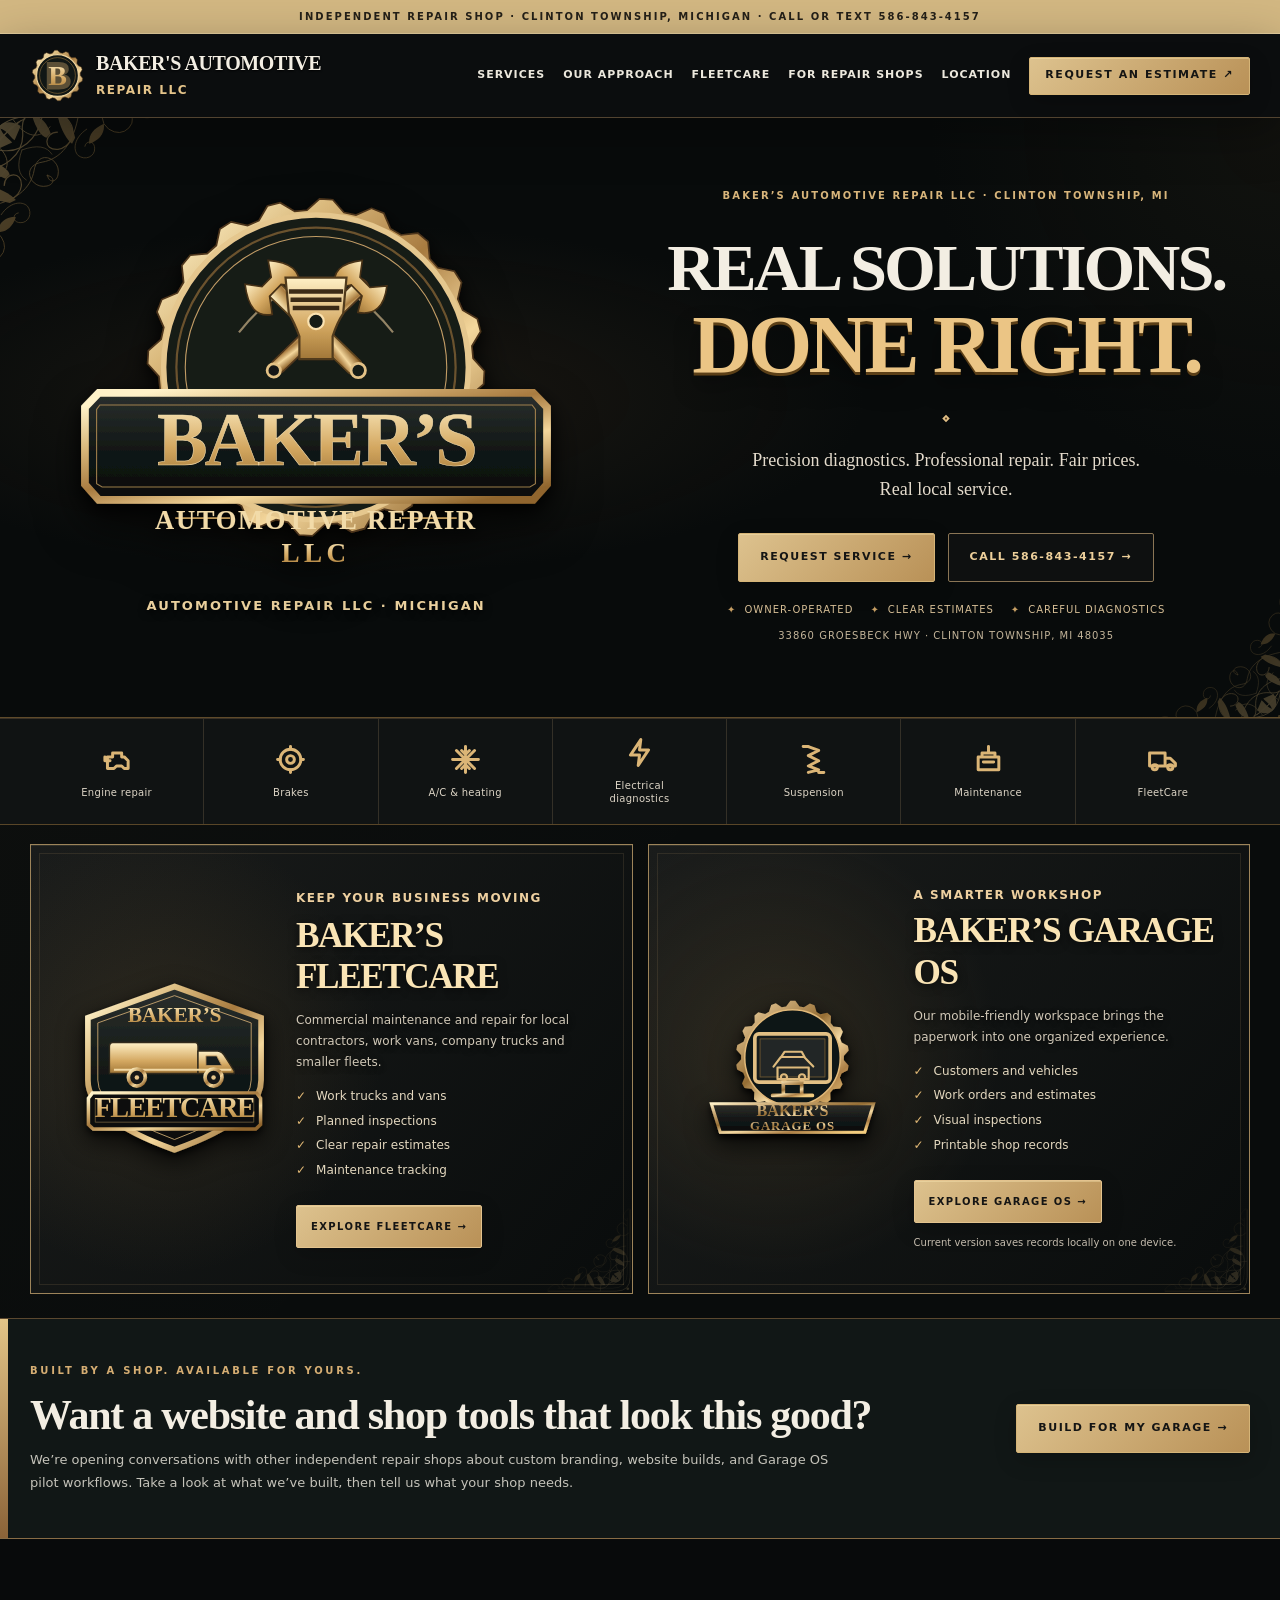
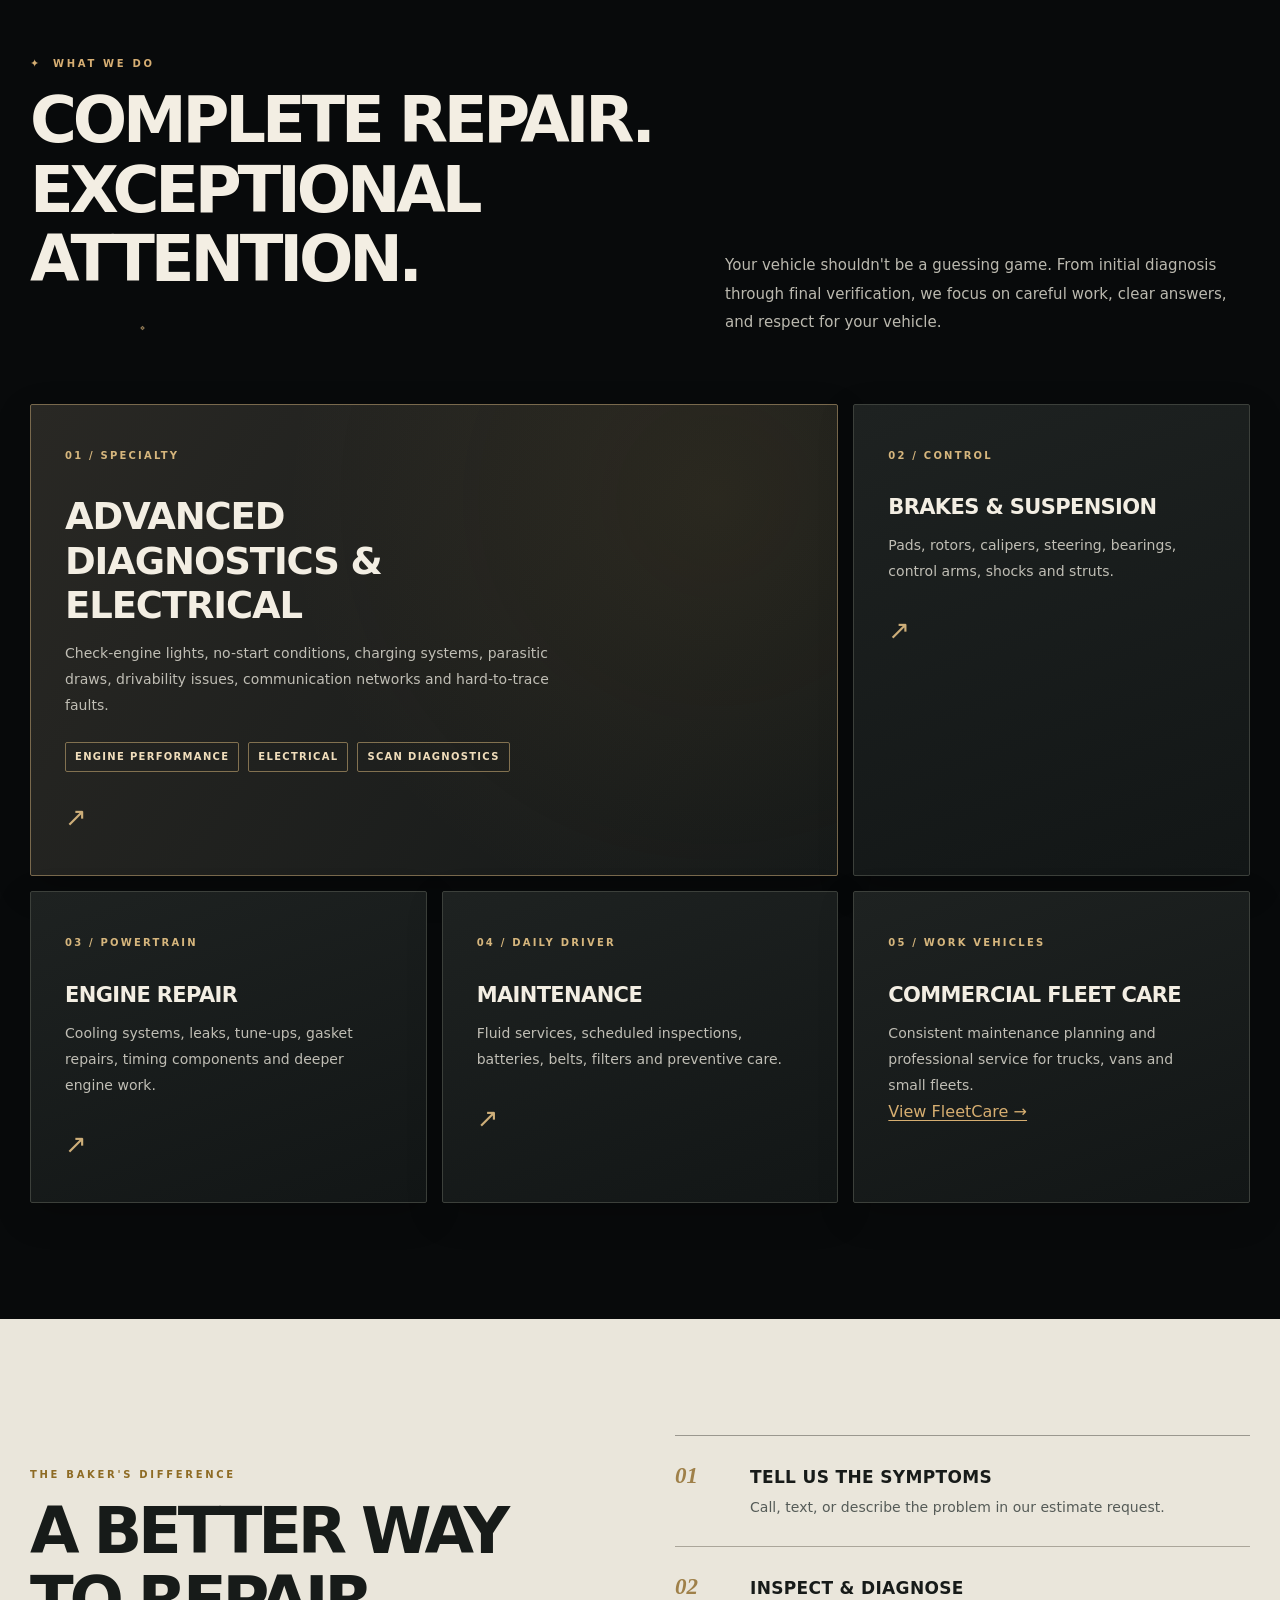
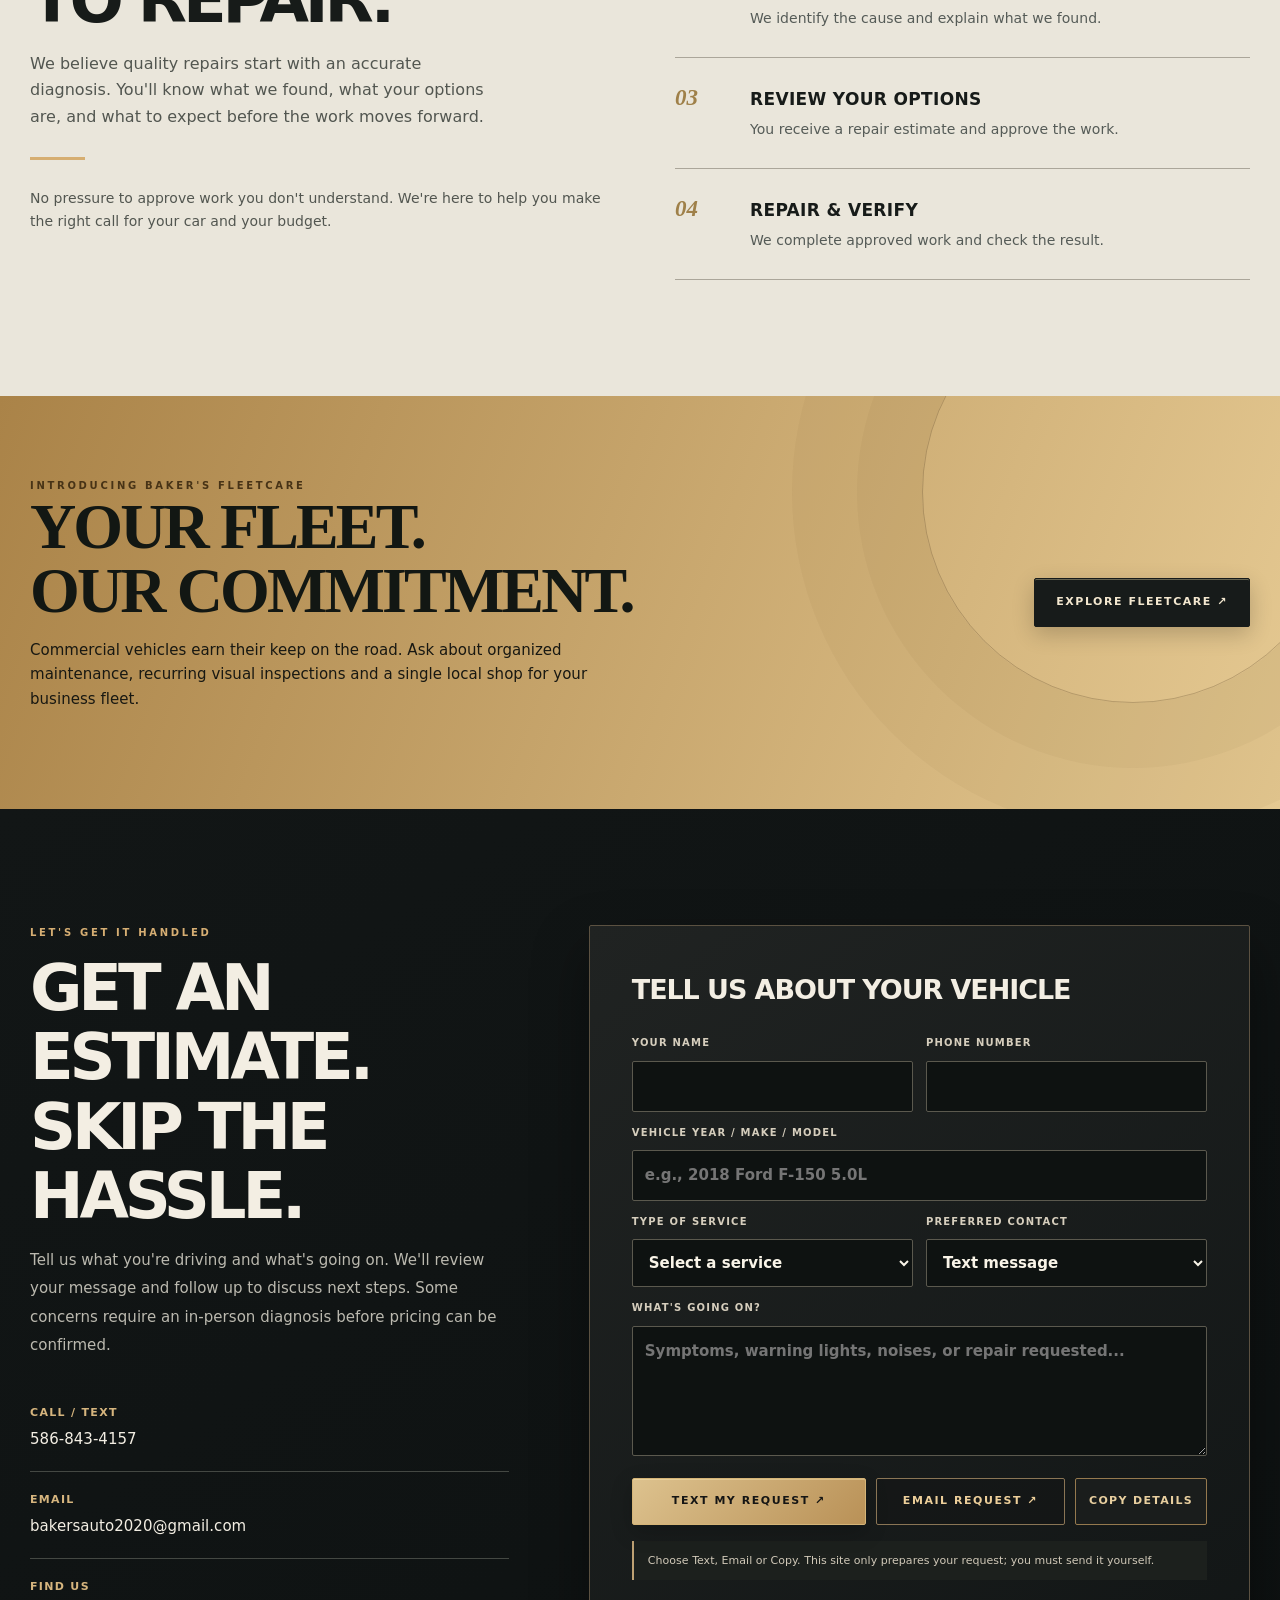
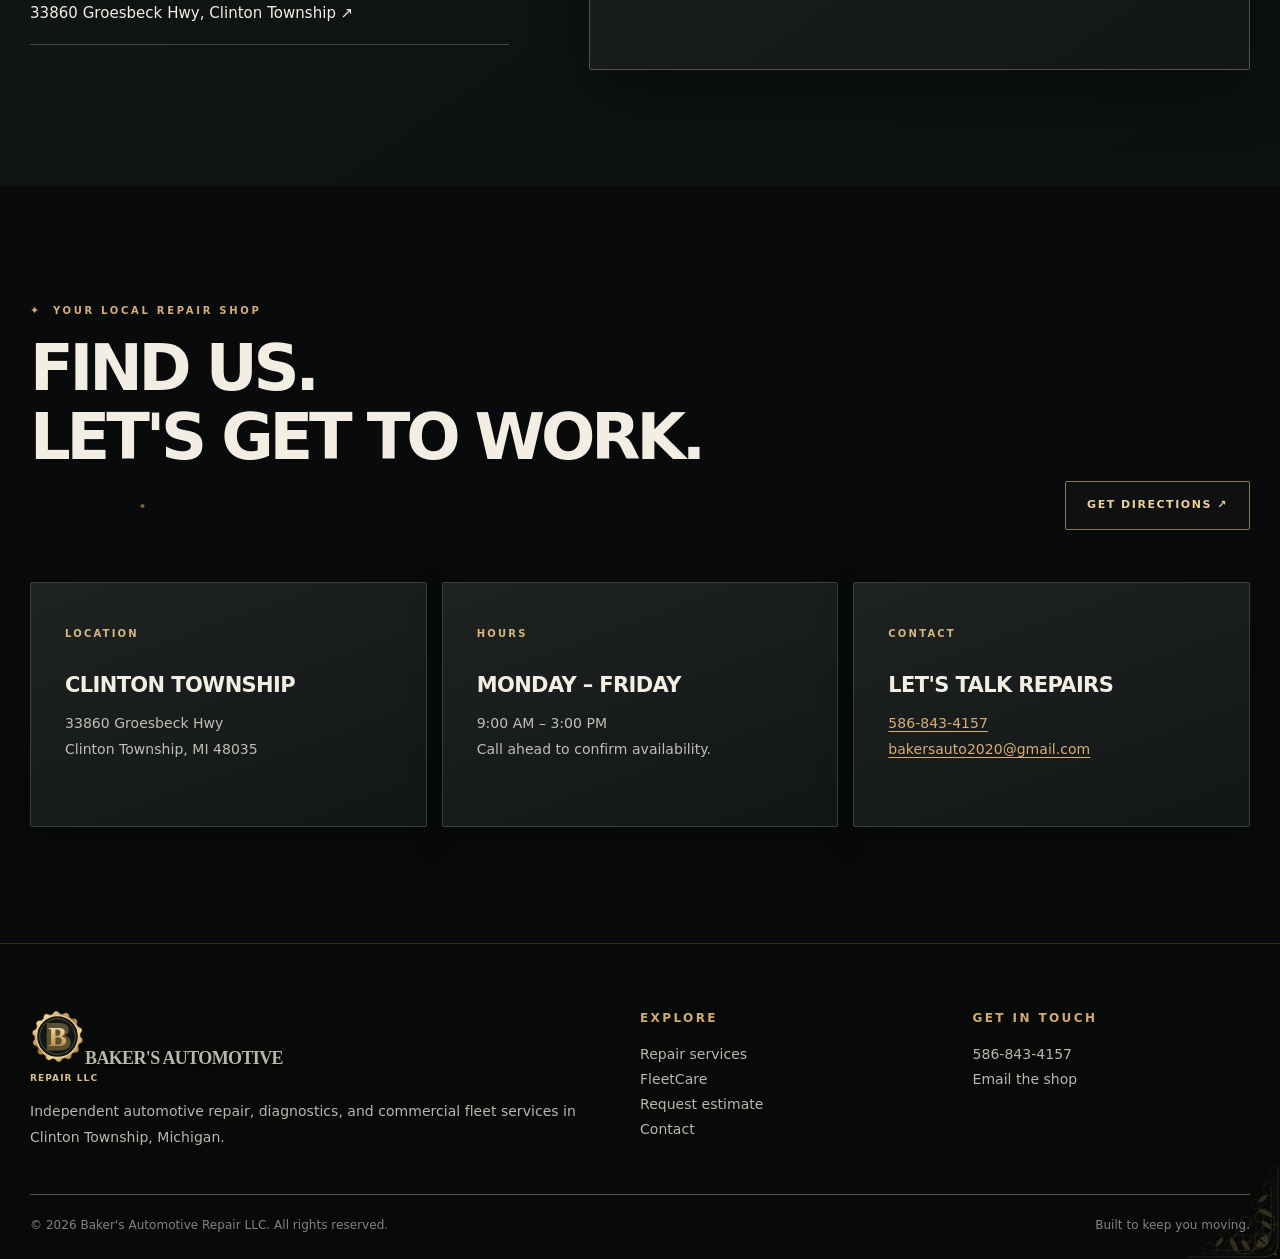
==== commit b9f729ea: "Deploy cache-safe readable emblem assets index.html" ====
--- a/index.html
+++ b/index.html
@@ -1,13 +1,13 @@
 <!doctype html>
 <html lang="en"><head><meta charset="utf-8"><meta name="viewport" content="width=device-width,initial-scale=1"><meta name="theme-color" content="#070809"><title>Baker's Automotive Repair LLC | Automotive Diagnostics & Repair — Clinton Township, MI</title><meta name="description" content="Baker's Automotive Repair LLC: quality diagnostics, brakes, suspension, electrical repair, engines and fleet services in Clinton Township, Michigan. Call or text 586-843-4157."><link rel="canonical" href="https://dizzi7891.github.io/bakersautomotivellc.github.io/"><meta property="og:title" content="Baker's Automotive Repair LLC"><meta property="og:description" content="No guesswork. Just results. Diagnostics, honest estimates, and automotive repair in Clinton Township, MI."><meta property="og:type" content="website"><link rel="icon" href="assets/bakers-mark.svg" type="image/svg+xml"><link rel="stylesheet" href="assets/site.css"><link rel="stylesheet" href="assets/prestige.css"><link rel="stylesheet" href="assets/filigree-edition.css"><link rel="stylesheet" href="assets/brand-layout.css"><link rel="stylesheet" href="assets/intake.css"><link rel="stylesheet" href="assets/legibility.css">
-<script type="application/ld+json">{"@context":"https://schema.org","@type":"AutoRepair","name":"Baker's Automotive Repair LLC","url":"https://dizzi7891.github.io/bakersautomotivellc.github.io/","image":"https://dizzi7891.github.io/bakersautomotivellc.github.io/assets/bakers-crest.svg","telephone":"+1-586-843-4157","email":"bakersauto2020@gmail.com","address":{"@type":"PostalAddress","streetAddress":"33860 Groesbeck Hwy","addressLocality":"Clinton Township","addressRegion":"MI","postalCode":"48035","addressCountry":"US"},"openingHoursSpecification":[{"@type":"OpeningHoursSpecification","dayOfWeek":["Monday","Tuesday","Wednesday","Thursday","Friday"],"opens":"09:00","closes":"15:00"}]}</script></head>
+<script type="application/ld+json">{"@context":"https://schema.org","@type":"AutoRepair","name":"Baker's Automotive Repair LLC","url":"https://dizzi7891.github.io/bakersautomotivellc.github.io/","image":"https://dizzi7891.github.io/bakersautomotivellc.github.io/assets/bakers-crest-v2.svg","telephone":"+1-586-843-4157","email":"bakersauto2020@gmail.com","address":{"@type":"PostalAddress","streetAddress":"33860 Groesbeck Hwy","addressLocality":"Clinton Township","addressRegion":"MI","postalCode":"48035","addressCountry":"US"},"openingHoursSpecification":[{"@type":"OpeningHoursSpecification","dayOfWeek":["Monday","Tuesday","Wednesday","Thursday","Friday"],"opens":"09:00","closes":"15:00"}]}</script></head>
 <body>
 <div class="topline">Independent repair shop · Clinton Township, Michigan · Call or text 586-843-4157</div>
 <header class="header"><div class="wrap nav"><a href="./" class="brand" aria-label="Baker's Automotive Repair homepage"><img src="assets/bakers-mark.svg" alt="Baker’s Automotive Repair LLC crest"><span><strong>Baker's Automotive</strong><small>Repair LLC</small></span></a><button class="menu-button" type="button" data-menu-button aria-expanded="false" aria-controls="main-links">Menu ☰</button><nav id="main-links" class="navlinks" data-navlinks aria-label="Main navigation"><a href="#services">Services</a><a href="#approach">Our approach</a><a href="fleet-services.html">FleetCare</a><a href="garage-os-for-shops.html">For Repair Shops</a><a href="#contact">Location</a><a href="#quote" class="btn small">Request an estimate ↗</a></nav></div></header>
-<main><section class="hero heritage-hero"><div class="wrap heritage-hero-grid"><div class="heritage-mark"><img src="assets/bakers-crest.svg" alt="Baker’s Automotive Repair LLC custom gear and wrench emblem"><p class="heritage-mark-caption">AUTOMOTIVE REPAIR LLC · MICHIGAN</p></div><div class="heritage-copy"><span class="eyebrow">Baker’s Automotive Repair LLC · Clinton Township, MI</span><h1>Real solutions.<br><em>Done right.</em></h1><div class="heritage-divider" aria-hidden="true"></div><p class="lead">Precision diagnostics. Professional repair. Fair prices.<br>Real local service.</p><div class="hero-actions"><a href="#quote" class="btn">Request service →</a><a href="tel:+15868434157" class="btn outline">Call 586-843-4157 →</a></div><div class="heritage-trust"><span>Owner-operated</span><span>Clear estimates</span><span>Careful diagnostics</span></div><p class="micro">33860 Groesbeck Hwy · Clinton Township, MI 48035</p></div></div></section>
+<main><section class="hero heritage-hero"><div class="wrap heritage-hero-grid"><div class="heritage-mark"><img src="assets/bakers-crest-v2.svg" alt="Baker’s Automotive Repair LLC custom gear and wrench emblem"><p class="heritage-mark-caption">AUTOMOTIVE REPAIR LLC · MICHIGAN</p></div><div class="heritage-copy"><span class="eyebrow">Baker’s Automotive Repair LLC · Clinton Township, MI</span><h1>Real solutions.<br><em>Done right.</em></h1><div class="heritage-divider" aria-hidden="true"></div><p class="lead">Precision diagnostics. Professional repair. Fair prices.<br>Real local service.</p><div class="hero-actions"><a href="#quote" class="btn">Request service →</a><a href="tel:+15868434157" class="btn outline">Call 586-843-4157 →</a></div><div class="heritage-trust"><span>Owner-operated</span><span>Clear estimates</span><span>Careful diagnostics</span></div><p class="micro">33860 Groesbeck Hwy · Clinton Township, MI 48035</p></div></div></section>
 <div class="service-rail"><div class="wrap service-rail-inner"><a href="#services"><svg class="service-icon" viewBox="0 0 24 24" aria-hidden="true"><path d="M5 10h4V7h7v3h2l3 3v6h-3l-2-2h-4l-2 2H5zM7 13H3m0 0v-3"/></svg><span>Engine repair</span></a><a href="#services"><svg class="service-icon" viewBox="0 0 24 24" aria-hidden="true"><circle cx="12" cy="12" r="8"/><circle cx="12" cy="12" r="3"/><path d="M12 4V2M20 12h2M4 12H2m10 8v2"/></svg><span>Brakes</span></a><a href="#services"><svg class="service-icon" viewBox="0 0 24 24" aria-hidden="true"><path d="M12 2v20M2 12h20M5 5l14 14M19 5L5 19M9 5l3 3 3-3M9 19l3-3 3 3"/></svg><span>A/C & heating</span></a><a href="#services"><svg class="service-icon" viewBox="0 0 24 24" aria-hidden="true"><path d="m13 2-8 12h7l-1 8 8-12h-7z"/></svg><span>Electrical diagnostics</span></a><a href="#services"><svg class="service-icon" viewBox="0 0 24 24" aria-hidden="true"><path d="m8 2 8 3-8 4 8 4-8 4 8 3-8 2M4 2h4m8 20h4"/></svg><span>Suspension</span></a><a href="#services"><svg class="service-icon" viewBox="0 0 24 24" aria-hidden="true"><path d="M4 10h16v10H4zM7 10V7h10v3M8 14h8M12 2v5"/></svg><span>Maintenance</span></a><a href="fleet-services.html"><svg class="service-icon" viewBox="0 0 24 24" aria-hidden="true"><path d="M2 7h12v10H2zM14 11h4l4 4v2h-8z"/><circle cx="6" cy="18" r="2"/><circle cx="18" cy="18" r="2"/></svg><span>FleetCare</span></a></div></div>
 <section class="prestige-showcase" aria-label="Commercial vehicle services and shop tools"><div class="wrap showcase-wrap">
-<article class="showcase-panel fleet-panel"><div class="badge-area"><img src="assets/fleetcare-crest.svg" alt="Baker’s FleetCare commercial truck crest" loading="lazy"></div><div class="showcase-text"><span class="showcase-tag">Keep your business moving</span><h2>Baker’s FleetCare</h2><p>Commercial maintenance and repair for local contractors, work vans, company trucks and smaller fleets.</p><ul class="feature-list"><li>Work trucks and vans</li><li>Planned inspections</li><li>Clear repair estimates</li><li>Maintenance tracking</li></ul><div class="showcase-actions"><a class="btn" href="fleet-services.html">Explore FleetCare →</a></div></div></article>
+<article class="showcase-panel fleet-panel"><div class="badge-area"><img src="assets/fleetcare-crest-v2.svg" alt="Baker’s FleetCare commercial truck crest" loading="lazy"></div><div class="showcase-text"><span class="showcase-tag">Keep your business moving</span><h2>Baker’s FleetCare</h2><p>Commercial maintenance and repair for local contractors, work vans, company trucks and smaller fleets.</p><ul class="feature-list"><li>Work trucks and vans</li><li>Planned inspections</li><li>Clear repair estimates</li><li>Maintenance tracking</li></ul><div class="showcase-actions"><a class="btn" href="fleet-services.html">Explore FleetCare →</a></div></div></article>
 <article class="showcase-panel workspace-panel"><div class="badge-area"><img src="assets/garage-os-crest.svg" alt="Baker’s Garage OS gear-and-computer emblem" loading="lazy"></div><div class="showcase-text"><span class="showcase-tag">A smarter workshop</span><h2>Baker’s Garage OS</h2><p>Our mobile-friendly workspace brings the paperwork into one organized experience.</p><ul class="feature-list"><li>Customers and vehicles</li><li>Work orders and estimates</li><li>Visual inspections</li><li>Printable shop records</li></ul><div class="showcase-actions"><a class="btn" href="app/">Explore Garage OS →</a></div><span class="screen-caption">Current version saves records locally on one device.</span></div></article>
 </div></section>
 <section class="for-shops-teaser" aria-label="Garage OS design and development for independent shops"><div class="wrap"><div><span class="eyebrow">Built by a shop. Available for yours.</span><h2>Want a website and shop tools that look this good?</h2><p>We’re opening conversations with other independent repair shops about custom branding, website builds, and Garage OS pilot workflows. Take a look at what we’ve built, then tell us what your shop needs.</p></div><a href="garage-os-for-shops.html" class="btn">Build for my garage →</a></div></section>
--- a/assets/legibility.css
+++ b/assets/legibility.css
@@ -0,0 +1,64 @@
+/* Baker's Automotive — mobile brand readability release.
+   Text in logos must not compete with illustrations. Primary information lives in HTML.
+   This file is the final stylesheet on all public pages. */
+:root{--brand-champagne:#e9cb91;--brand-black:#0b0e0d}
+.header .brand img,.footer .brand img{height:55px;width:55px;object-fit:contain;flex:0 0 auto;background:none;box-shadow:none;border:0;padding:0}
+.header .brand{gap:11px;align-items:center}
+.header .brand strong{font:800 clamp(15px,1.6vw,20px)/1.17 Georgia,"Times New Roman",serif;letter-spacing:-.02em;white-space:normal}
+.header .brand small{font-size:clamp(10px,1vw,12px);letter-spacing:.13em;line-height:1.5;color:#e5c48a;margin-top:3px}
+.heritage-mark>img{max-width:500px;display:block;aspect-ratio:5/4;object-fit:contain}
+.heritage-mark .heritage-mark-caption{font-size:13px;line-height:1.65;font-weight:850;letter-spacing:.16em;color:#ead09d;margin:0 0 12px;text-shadow:0 2px 9px #000}
+.heritage-mark:before{inset:17% 19%;opacity:.58}
+.prestige-showcase .badge-area img{max-width:295px;max-height:292px;object-fit:contain;display:block}
+.prestige-showcase .showcase-text h2{font-family:Georgia,"Times New Roman",serif;font-size:clamp(30px,2.75vw,43px);line-height:1.17;letter-spacing:-.04em;color:#fae4b5}
+.prestige-showcase .showcase-tag{font-size:12px;line-height:1.35;letter-spacing:.13em;color:#eed0a0}
+.prestige-showcase .feature-list li{font-size:12px;line-height:1.55}
+.prestige-showcase .showcase-panel{border-color:#9d845a;box-shadow:inset 0 1px #f7dca31b}
+.prestige-showcase .showcase-panel:before{border-color:#9f855a2d}
+.prestige-showcase .showcase-panel:after{opacity:.18}
+.topline{line-height:1.5}
+@media(max-width:920px){
+ .header .brand img{width:52px;height:52px}
+ .heritage-mark>img{max-height:330px}
+ .prestige-showcase .badge-area img{max-height:262px;max-width:265px}
+}
+@media(max-width:600px){
+ .header .nav{min-height:76px}
+ .header .brand{gap:8px;min-width:0;max-width:calc(100% - 132px)}
+ .header .brand img{width:47px;height:47px}
+ .header .brand strong{font-size:clamp(14px,3.9vw,17px);line-height:1.1}
+ .header .brand small{font-size:11px;letter-spacing:.1em;line-height:1.35}
+ .menu-button{min-height:49px;padding:10px 13px;font-size:15px}
+ .hero.heritage-hero:before{width:107px;height:107px;opacity:.22}
+ .heritage-hero-grid{padding-top:20px;padding-bottom:52px}
+ .heritage-mark>img{width:min(100%,342px);height:auto;max-height:285px;aspect-ratio:5/4;object-fit:contain}
+ .heritage-mark .heritage-mark-caption{font-size:11px;letter-spacing:.1em;line-height:1.5;margin:-6px 0 15px;color:#efdaac}
+ .heritage-copy{padding-top:5px}
+ .heritage-copy .eyebrow{font-size:11px;line-height:1.7;letter-spacing:.075em}
+ .heritage-copy h1{font-size:clamp(33px,9.1vw,47px);line-height:1.11;letter-spacing:-.045em;margin:16px 0 17px}
+ .heritage-copy h1 em{font-size:1.02em;letter-spacing:-.045em}
+ .heritage-divider{margin-bottom:16px}
+ .heritage-copy .lead{font-size:16px;line-height:1.75}
+ .prestige-showcase .showcase-panel{padding:21px 21px 28px}
+ .prestige-showcase .badge-area{height:auto;min-height:198px;max-height:212px;margin:1px 0 14px}
+ .prestige-showcase .badge-area img{max-width:240px;max-height:198px}
+ .prestige-showcase .showcase-text{gap:0}
+ .prestige-showcase .showcase-text h2{font-size:clamp(30px,8.4vw,40px);line-height:1.13;margin:8px 0 15px}
+ .prestige-showcase .showcase-tag{font-size:11px;letter-spacing:.12em}
+ .prestige-showcase .showcase-panel p{font-size:13px;line-height:1.7}
+ .prestige-showcase .feature-list{margin:15px 0 6px;gap:7px}
+ .prestige-showcase .feature-list li{font-size:13px;line-height:1.5}
+ .prestige-showcase .showcase-actions{margin-top:21px}
+ .prestige-showcase .showcase-panel .btn{min-height:45px;font-size:11px;letter-spacing:.07em}
+ .service-rail a{font-size:10px;line-height:1.35}
+ .topline{font-size:10px;letter-spacing:.1em;padding:8px 14px}
+}
+@media(max-width:360px){
+ .header .brand strong{font-size:13px}
+ .header .brand small{font-size:10px}
+ .header .brand img{width:43px;height:43px}
+ .menu-button{font-size:14px;padding:9px}
+ .heritage-mark>img{max-height:245px}
+ .heritage-copy h1{font-size:32px}
+}
+@media(prefers-reduced-motion:reduce){*,*:before,*:after{animation-duration:.01ms!important;transition-duration:.01ms!important}}
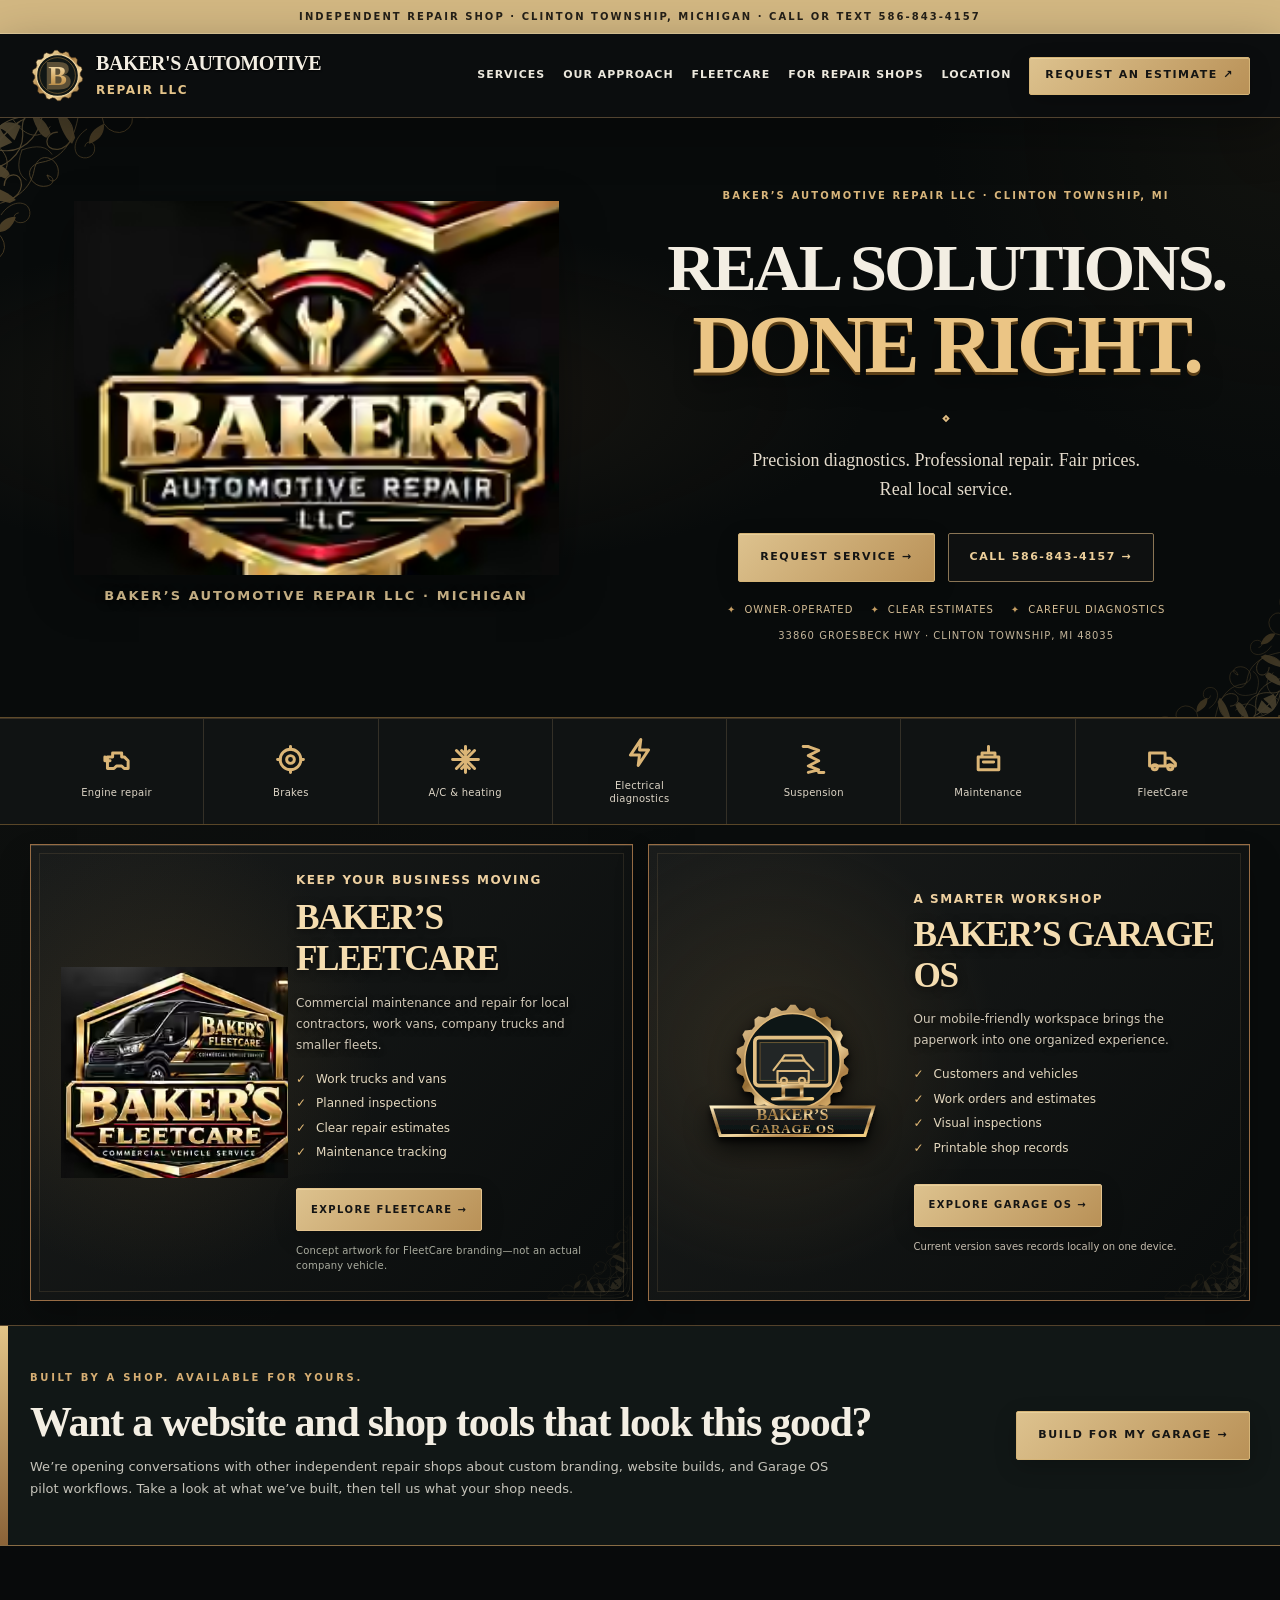
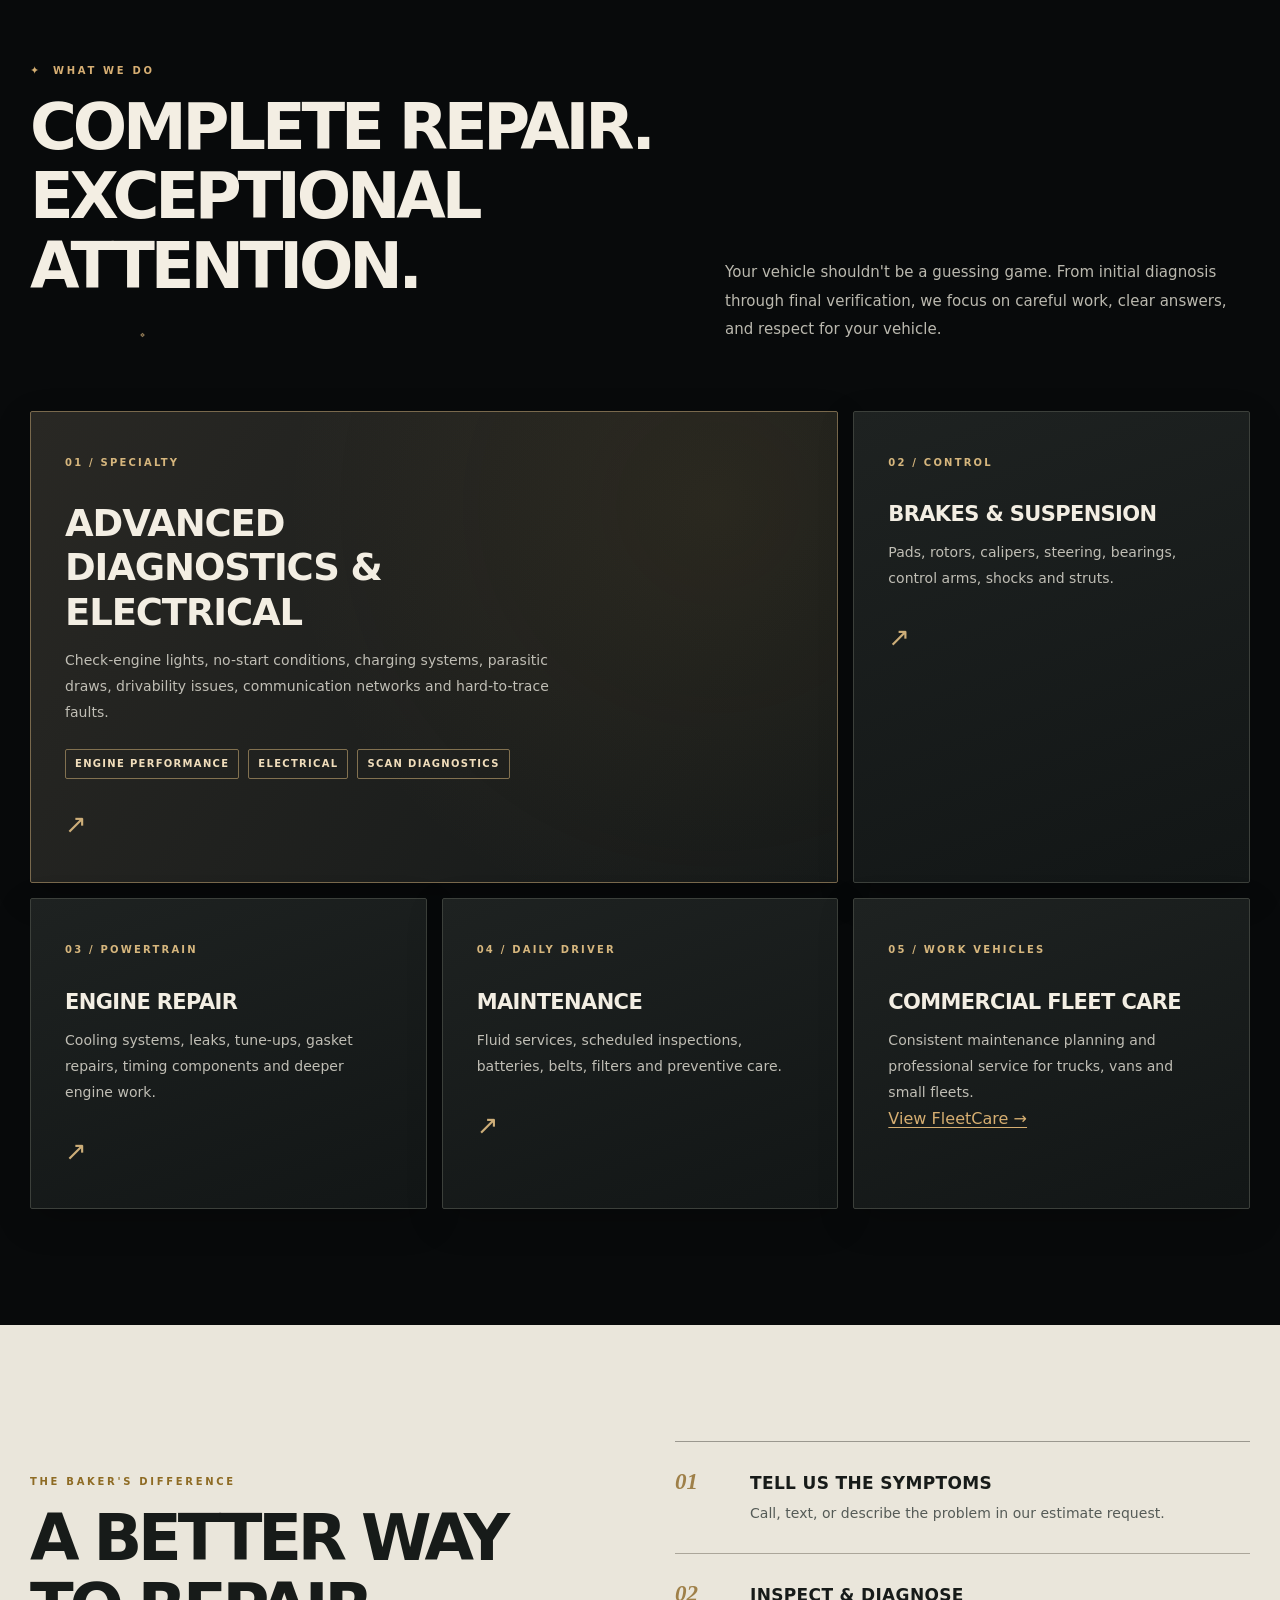
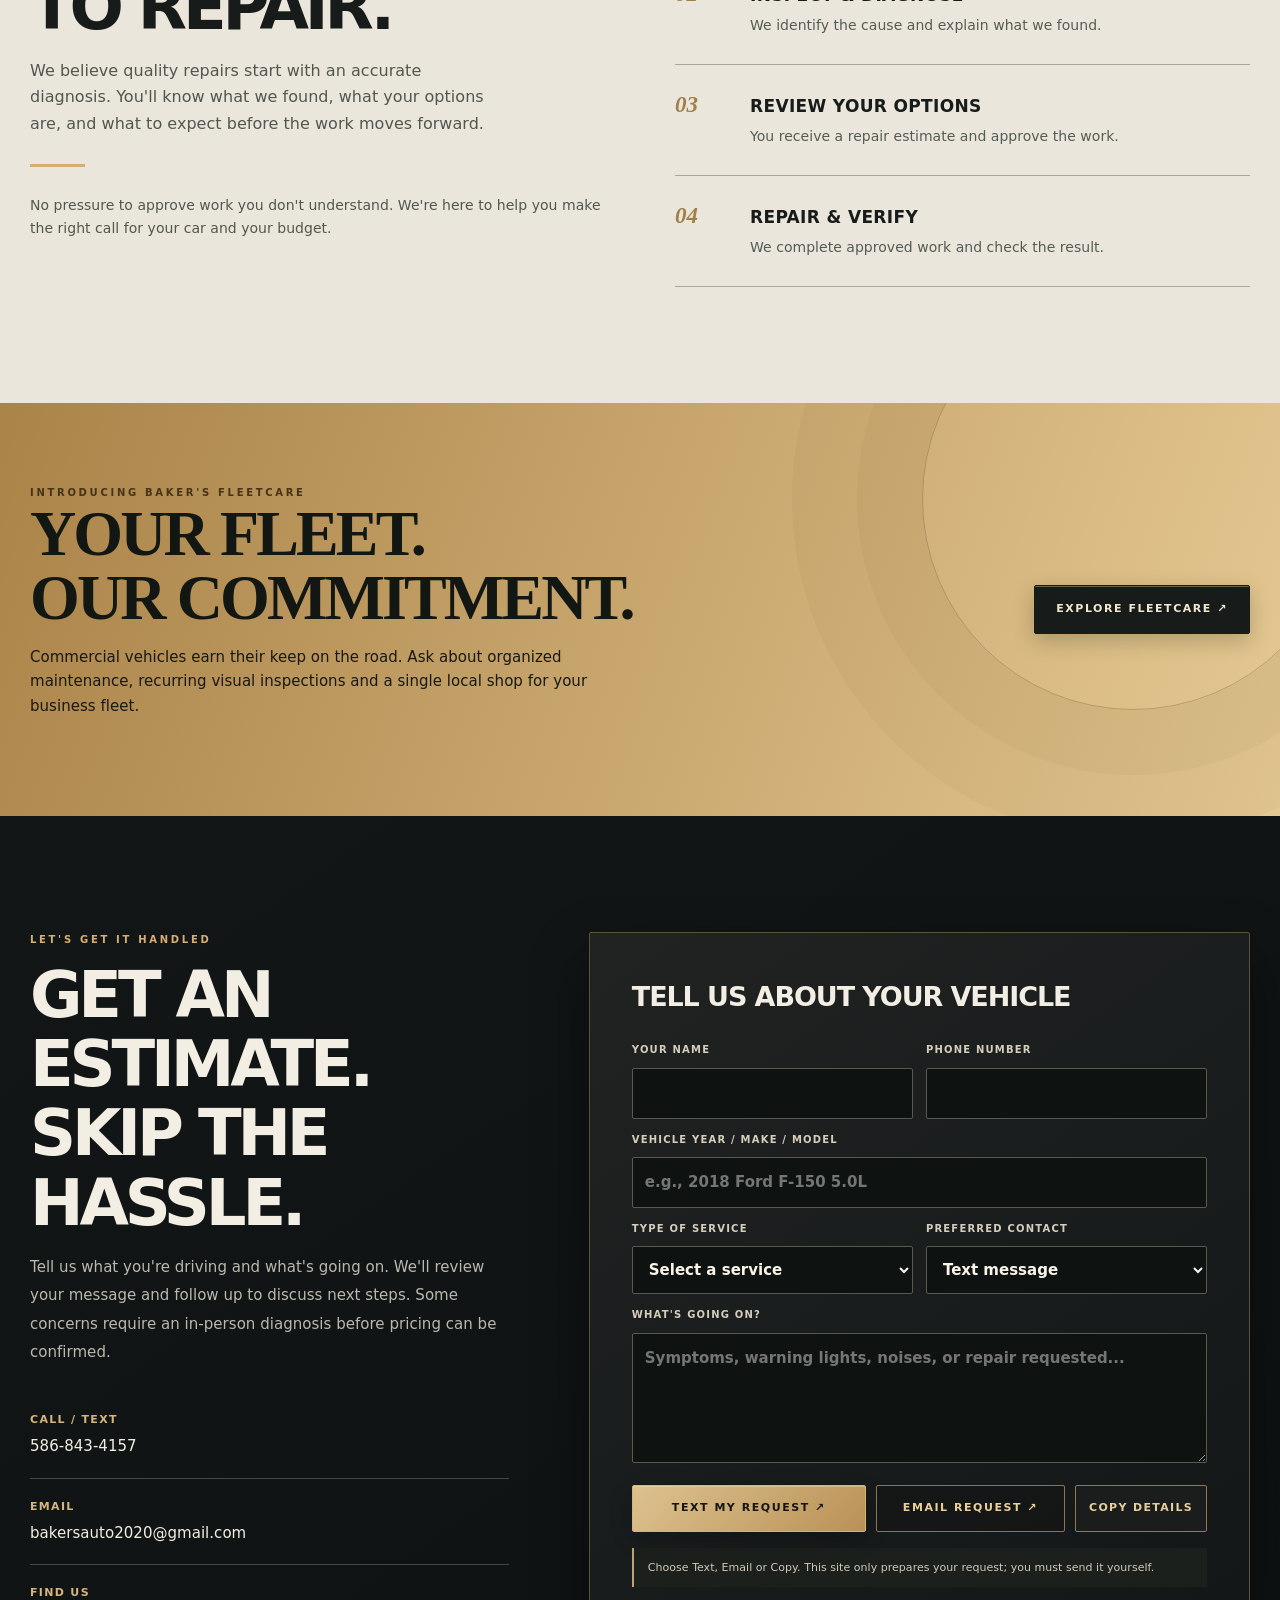
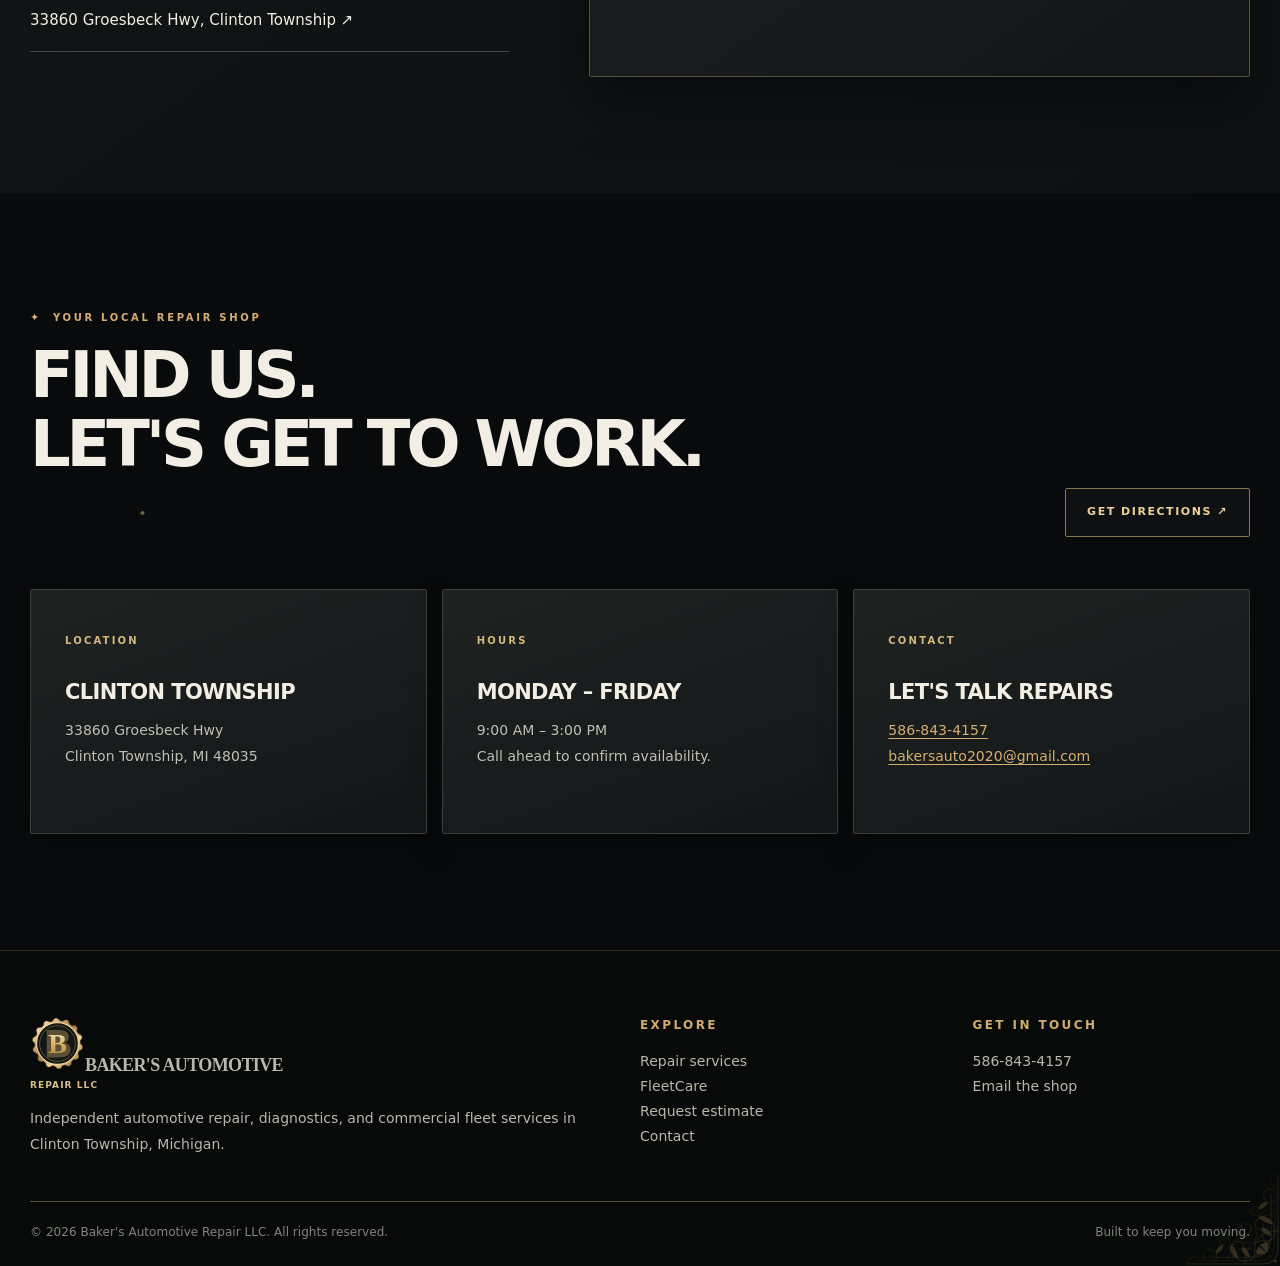
==== commit bf3d87e7: "Integrate owner's approved Baker's/FleetCare graphics on index.html" ====
--- a/index.html
+++ b/index.html
@@ -1,13 +1,13 @@
 <!doctype html>
-<html lang="en"><head><meta charset="utf-8"><meta name="viewport" content="width=device-width,initial-scale=1"><meta name="theme-color" content="#070809"><title>Baker's Automotive Repair LLC | Automotive Diagnostics & Repair — Clinton Township, MI</title><meta name="description" content="Baker's Automotive Repair LLC: quality diagnostics, brakes, suspension, electrical repair, engines and fleet services in Clinton Township, Michigan. Call or text 586-843-4157."><link rel="canonical" href="https://dizzi7891.github.io/bakersautomotivellc.github.io/"><meta property="og:title" content="Baker's Automotive Repair LLC"><meta property="og:description" content="No guesswork. Just results. Diagnostics, honest estimates, and automotive repair in Clinton Township, MI."><meta property="og:type" content="website"><link rel="icon" href="assets/bakers-mark.svg" type="image/svg+xml"><link rel="stylesheet" href="assets/site.css"><link rel="stylesheet" href="assets/prestige.css"><link rel="stylesheet" href="assets/filigree-edition.css"><link rel="stylesheet" href="assets/brand-layout.css"><link rel="stylesheet" href="assets/intake.css"><link rel="stylesheet" href="assets/legibility.css">
-<script type="application/ld+json">{"@context":"https://schema.org","@type":"AutoRepair","name":"Baker's Automotive Repair LLC","url":"https://dizzi7891.github.io/bakersautomotivellc.github.io/","image":"https://dizzi7891.github.io/bakersautomotivellc.github.io/assets/bakers-crest-v2.svg","telephone":"+1-586-843-4157","email":"bakersauto2020@gmail.com","address":{"@type":"PostalAddress","streetAddress":"33860 Groesbeck Hwy","addressLocality":"Clinton Township","addressRegion":"MI","postalCode":"48035","addressCountry":"US"},"openingHoursSpecification":[{"@type":"OpeningHoursSpecification","dayOfWeek":["Monday","Tuesday","Wednesday","Thursday","Friday"],"opens":"09:00","closes":"15:00"}]}</script></head>
+<html lang="en"><head><meta charset="utf-8"><meta name="viewport" content="width=device-width,initial-scale=1"><meta name="theme-color" content="#070809"><title>Baker's Automotive Repair LLC | Automotive Diagnostics & Repair — Clinton Township, MI</title><meta name="description" content="Baker's Automotive Repair LLC: quality diagnostics, brakes, suspension, electrical repair, engines and fleet services in Clinton Township, Michigan. Call or text 586-843-4157."><link rel="canonical" href="https://dizzi7891.github.io/bakersautomotivellc.github.io/"><meta property="og:title" content="Baker's Automotive Repair LLC"><meta property="og:description" content="No guesswork. Just results. Diagnostics, honest estimates, and automotive repair in Clinton Township, MI."><meta property="og:type" content="website"><link rel="icon" href="assets/bakers-mark.svg" type="image/svg+xml"><link rel="stylesheet" href="assets/site.css"><link rel="stylesheet" href="assets/prestige.css"><link rel="stylesheet" href="assets/filigree-edition.css"><link rel="stylesheet" href="assets/brand-layout.css"><link rel="stylesheet" href="assets/intake.css"><link rel="stylesheet" href="assets/legibility.css"><link rel="stylesheet" href="assets/approved-art.css">
+<script type="application/ld+json">{"@context":"https://schema.org","@type":"AutoRepair","name":"Baker's Automotive Repair LLC","url":"https://dizzi7891.github.io/bakersautomotivellc.github.io/","image":"https://dizzi7891.github.io/bakersautomotivellc.github.io/assets/approved-bakers-brand-board.avif","telephone":"+1-586-843-4157","email":"bakersauto2020@gmail.com","address":{"@type":"PostalAddress","streetAddress":"33860 Groesbeck Hwy","addressLocality":"Clinton Township","addressRegion":"MI","postalCode":"48035","addressCountry":"US"},"openingHoursSpecification":[{"@type":"OpeningHoursSpecification","dayOfWeek":["Monday","Tuesday","Wednesday","Thursday","Friday"],"opens":"09:00","closes":"15:00"}]}</script></head>
 <body>
 <div class="topline">Independent repair shop · Clinton Township, Michigan · Call or text 586-843-4157</div>
 <header class="header"><div class="wrap nav"><a href="./" class="brand" aria-label="Baker's Automotive Repair homepage"><img src="assets/bakers-mark.svg" alt="Baker’s Automotive Repair LLC crest"><span><strong>Baker's Automotive</strong><small>Repair LLC</small></span></a><button class="menu-button" type="button" data-menu-button aria-expanded="false" aria-controls="main-links">Menu ☰</button><nav id="main-links" class="navlinks" data-navlinks aria-label="Main navigation"><a href="#services">Services</a><a href="#approach">Our approach</a><a href="fleet-services.html">FleetCare</a><a href="garage-os-for-shops.html">For Repair Shops</a><a href="#contact">Location</a><a href="#quote" class="btn small">Request an estimate ↗</a></nav></div></header>
-<main><section class="hero heritage-hero"><div class="wrap heritage-hero-grid"><div class="heritage-mark"><img src="assets/bakers-crest-v2.svg" alt="Baker’s Automotive Repair LLC custom gear and wrench emblem"><p class="heritage-mark-caption">AUTOMOTIVE REPAIR LLC · MICHIGAN</p></div><div class="heritage-copy"><span class="eyebrow">Baker’s Automotive Repair LLC · Clinton Township, MI</span><h1>Real solutions.<br><em>Done right.</em></h1><div class="heritage-divider" aria-hidden="true"></div><p class="lead">Precision diagnostics. Professional repair. Fair prices.<br>Real local service.</p><div class="hero-actions"><a href="#quote" class="btn">Request service →</a><a href="tel:+15868434157" class="btn outline">Call 586-843-4157 →</a></div><div class="heritage-trust"><span>Owner-operated</span><span>Clear estimates</span><span>Careful diagnostics</span></div><p class="micro">33860 Groesbeck Hwy · Clinton Township, MI 48035</p></div></div></section>
+<main><section class="hero heritage-hero"><div class="wrap heritage-hero-grid"><div class="heritage-mark"><div class="approved-crop approved-crop--bakers" role="img" aria-label="Approved Baker’s Automotive Repair LLC metallic-gold and red brand artwork"><img src="assets/approved-bakers-brand-board.avif" alt="" width="800" height="600" fetchpriority="high"></div><p class="heritage-mark-caption">BAKER’S AUTOMOTIVE REPAIR LLC · MICHIGAN</p></div><div class="heritage-copy"><span class="eyebrow">Baker’s Automotive Repair LLC · Clinton Township, MI</span><h1>Real solutions.<br><em>Done right.</em></h1><div class="heritage-divider" aria-hidden="true"></div><p class="lead">Precision diagnostics. Professional repair. Fair prices.<br>Real local service.</p><div class="hero-actions"><a href="#quote" class="btn">Request service →</a><a href="tel:+15868434157" class="btn outline">Call 586-843-4157 →</a></div><div class="heritage-trust"><span>Owner-operated</span><span>Clear estimates</span><span>Careful diagnostics</span></div><p class="micro">33860 Groesbeck Hwy · Clinton Township, MI 48035</p></div></div></section>
 <div class="service-rail"><div class="wrap service-rail-inner"><a href="#services"><svg class="service-icon" viewBox="0 0 24 24" aria-hidden="true"><path d="M5 10h4V7h7v3h2l3 3v6h-3l-2-2h-4l-2 2H5zM7 13H3m0 0v-3"/></svg><span>Engine repair</span></a><a href="#services"><svg class="service-icon" viewBox="0 0 24 24" aria-hidden="true"><circle cx="12" cy="12" r="8"/><circle cx="12" cy="12" r="3"/><path d="M12 4V2M20 12h2M4 12H2m10 8v2"/></svg><span>Brakes</span></a><a href="#services"><svg class="service-icon" viewBox="0 0 24 24" aria-hidden="true"><path d="M12 2v20M2 12h20M5 5l14 14M19 5L5 19M9 5l3 3 3-3M9 19l3-3 3 3"/></svg><span>A/C & heating</span></a><a href="#services"><svg class="service-icon" viewBox="0 0 24 24" aria-hidden="true"><path d="m13 2-8 12h7l-1 8 8-12h-7z"/></svg><span>Electrical diagnostics</span></a><a href="#services"><svg class="service-icon" viewBox="0 0 24 24" aria-hidden="true"><path d="m8 2 8 3-8 4 8 4-8 4 8 3-8 2M4 2h4m8 20h4"/></svg><span>Suspension</span></a><a href="#services"><svg class="service-icon" viewBox="0 0 24 24" aria-hidden="true"><path d="M4 10h16v10H4zM7 10V7h10v3M8 14h8M12 2v5"/></svg><span>Maintenance</span></a><a href="fleet-services.html"><svg class="service-icon" viewBox="0 0 24 24" aria-hidden="true"><path d="M2 7h12v10H2zM14 11h4l4 4v2h-8z"/><circle cx="6" cy="18" r="2"/><circle cx="18" cy="18" r="2"/></svg><span>FleetCare</span></a></div></div>
 <section class="prestige-showcase" aria-label="Commercial vehicle services and shop tools"><div class="wrap showcase-wrap">
-<article class="showcase-panel fleet-panel"><div class="badge-area"><img src="assets/fleetcare-crest-v2.svg" alt="Baker’s FleetCare commercial truck crest" loading="lazy"></div><div class="showcase-text"><span class="showcase-tag">Keep your business moving</span><h2>Baker’s FleetCare</h2><p>Commercial maintenance and repair for local contractors, work vans, company trucks and smaller fleets.</p><ul class="feature-list"><li>Work trucks and vans</li><li>Planned inspections</li><li>Clear repair estimates</li><li>Maintenance tracking</li></ul><div class="showcase-actions"><a class="btn" href="fleet-services.html">Explore FleetCare →</a></div></div></article>
+<article class="showcase-panel fleet-panel"><div class="badge-area"><div class="approved-crop approved-crop--fleet" role="img" aria-label="Approved Baker’s FleetCare gold-and-red Transit van emblem"><img src="assets/approved-bakers-brand-board.avif" alt="" width="800" height="600" loading="lazy"></div></div><div class="showcase-text"><span class="showcase-tag">Keep your business moving</span><h2>Baker’s FleetCare</h2><p>Commercial maintenance and repair for local contractors, work vans, company trucks and smaller fleets.</p><ul class="feature-list"><li>Work trucks and vans</li><li>Planned inspections</li><li>Clear repair estimates</li><li>Maintenance tracking</li></ul><div class="showcase-actions"><a class="btn" href="fleet-services.html">Explore FleetCare →</a></div><p class="approved-photo-label">Concept artwork for FleetCare branding—not an actual company vehicle.</p></div></article>
 <article class="showcase-panel workspace-panel"><div class="badge-area"><img src="assets/garage-os-crest.svg" alt="Baker’s Garage OS gear-and-computer emblem" loading="lazy"></div><div class="showcase-text"><span class="showcase-tag">A smarter workshop</span><h2>Baker’s Garage OS</h2><p>Our mobile-friendly workspace brings the paperwork into one organized experience.</p><ul class="feature-list"><li>Customers and vehicles</li><li>Work orders and estimates</li><li>Visual inspections</li><li>Printable shop records</li></ul><div class="showcase-actions"><a class="btn" href="app/">Explore Garage OS →</a></div><span class="screen-caption">Current version saves records locally on one device.</span></div></article>
 </div></section>
 <section class="for-shops-teaser" aria-label="Garage OS design and development for independent shops"><div class="wrap"><div><span class="eyebrow">Built by a shop. Available for yours.</span><h2>Want a website and shop tools that look this good?</h2><p>We’re opening conversations with other independent repair shops about custom branding, website builds, and Garage OS pilot workflows. Take a look at what we’ve built, then tell us what your shop needs.</p></div><a href="garage-os-for-shops.html" class="btn">Build for my garage →</a></div></section>
--- a/assets/brand-layout.css
+++ b/assets/brand-layout.css
@@ -65,7 +65,7 @@
 .fleet-band{background:linear-gradient(110deg,#aa8348,#e5c992)}
 .fleet-band h2{font-family:Georgia,serif;font-weight:800;letter-spacing:-.045em}
 .subhero{isolation:isolate;background:radial-gradient(ellipse at 75% 35%,#6551303d,transparent 47%),linear-gradient(110deg,#1a1e1c,#090c0c);border-bottom:1px solid #8f6e42}
-.subhero:after{content:"";position:absolute;right:0;bottom:0;width:340px;height:100%;background:url('fleetcare-crest.svg') center/contain no-repeat;opacity:.15;pointer-events:none}
+.subhero:after{content:"";position:absolute;right:0;bottom:0;width:340px;height:100%;background:url('fleetcare-crest-v2.svg') center/contain no-repeat;opacity:.15;pointer-events:none}
 .subhero .wrap{position:relative;z-index:1}
 .subhero h1{text-shadow:0 3px 15px #0007}
 .footer .imagery-disclaimer{display:none}
--- a/assets/approved-art.css
+++ b/assets/approved-art.css
@@ -0,0 +1,52 @@
+/* Approved Baker's Automotive brand imagery — clipped from the owner's approved brand board.
+   One genuine approved source image is used consistently, with real location and service copy kept as HTML.
+   The graphic is an illustration/concept; it is NOT a photograph of the actual shop or its vehicles. */
+:root{--approved-gold:#e1bb7e;--approved-red:#a11c24;--approved-dark:#0b0f0e}
+.approved-crop{position:relative;display:block;overflow:hidden;isolation:isolate;background:#0b0d0d;max-width:100%;width:100%}
+.approved-crop img{position:absolute!important;display:block!important;max-width:none!important;max-height:none!important;height:auto!important;object-fit:unset!important;filter:none!important;aspect-ratio:auto!important;transform:none!important}
+.approved-crop--bakers{aspect-ratio:459/354}
+.approved-crop--bakers img{width:315.5%!important;left:-4.58%!important;top:-173.2%!important}
+.approved-crop--fleet{aspect-ratio:656/610}
+.approved-crop--fleet img{width:220.74%!important;left:-3.05%!important;top:-2.46%!important}
+.approved-crop--van{aspect-ratio:772/395}
+.approved-crop--van img{width:187.56%!important;left:-88.08%!important;top:-20.25%!important}
+.heritage-mark>.approved-crop--bakers{width:min(100%,485px);margin:0 auto;background:transparent;box-shadow:0 16px 42px #0006}
+.heritage-mark .heritage-mark-caption{margin:10px 0 16px}
+.prestige-showcase .badge-area .approved-crop--fleet{width:min(100%,275px);margin:auto;background:transparent}
+.prestige-showcase .showcase-panel{border-color:#986d45;box-shadow:inset 0 1px #f4dbaa25,0 18px 30px #0004}
+.prestige-showcase .showcase-panel:after{opacity:.15}
+.prestige-showcase .showcase-panel .showcase-text h2{color:#f5ddb0}
+.approved-photo-label{font-size:10px!important;line-height:1.5!important;color:#aaac9f!important;letter-spacing:.02em!important;text-transform:none!important;text-shadow:none!important;max-width:600px}
+.prestige-showcase .showcase-text .approved-photo-label{margin-top:12px}
+.fleet-hero-proof{position:absolute;right:0;top:48%;width:min(38vw,470px);transform:translateY(-50%);padding:8px;border:1px solid #b28a527d;background:#0b0f0e;box-shadow:0 20px 40px #0008}
+.fleet-hero-proof .approved-crop--van{width:100%}
+.fleet-hero-proof .approved-photo-label{margin:7px 8px 5px;color:#b0a898!important;font-size:10px!important}
+.subhero .wrap{padding-right:min(38vw,475px)}
+.b2b-hero .art .approved-crop--bakers{width:min(100%,410px);margin:auto;box-shadow:0 28px 46px #0005}
+.approved-site-van{position:relative;max-width:640px;margin:20px auto 0;border:1px solid #8c6a44;border-radius:2px;overflow:hidden}
+.approved-site-van .approved-photo-label{display:block;padding:7px 12px;background:#101514}
+.app-brand-showcase{display:grid;grid-template-columns:minmax(0,180px) 1fr;align-items:center;gap:23px;padding:17px 22px;margin:0 0 23px;border:1px solid #9d7b4f;background:linear-gradient(110deg,#292720,#161b1a 60%,#0a0d0d);box-shadow:0 13px 27px #0004}
+.app-brand-showcase .approved-crop{background:transparent;max-width:180px;box-shadow:none}
+.app-brand-showcase .approved-crop--van{max-width:280px}
+.app-brand-showcase:has(.approved-crop--van){grid-template-columns:minmax(0,280px) 1fr}
+.app-brand-showcase strong{font:800 clamp(19px,2.4vw,30px)/1.15 Georgia,"Times New Roman",serif;color:#efcea0;display:block}
+.app-brand-showcase p{font-size:12px;line-height:1.65;color:#d1c8b6;margin:8px 0 0}
+.app-brand-showcase .approved-photo-label{color:#aaa99f!important;font-size:10px!important;margin-top:7px}
+.approved-accent{border-left:3px solid #a81c26}
+.app-topbar{border-bottom-color:#aa7f4b}
+.sidebar .app-brand img.brand-emblem-img{width:56px;height:56px}
+@media(max-width:1000px){
+ .fleet-hero-proof{position:relative;right:auto;top:auto;width:min(100%,660px);transform:none;margin:22px auto}
+ .subhero .wrap{padding-right:0}
+ .prestige-showcase .badge-area .approved-crop--fleet{width:min(100%,260px)}
+}
+@media(max-width:660px){
+ .heritage-mark>.approved-crop--bakers{max-width:340px}
+ .prestige-showcase .badge-area .approved-crop--fleet{max-width:235px}
+ .prestige-showcase .showcase-panel .badge-area{height:auto;max-height:none;min-height:0;margin-bottom:15px}
+ .app-brand-showcase,.app-brand-showcase:has(.approved-crop--van){grid-template-columns:1fr;gap:9px;text-align:center;padding:15px}
+ .app-brand-showcase .approved-crop{width:min(100%,210px);margin:auto}
+ .app-brand-showcase .approved-crop--van{width:min(100%,320px);max-width:320px}
+ .app-brand-showcase p{font-size:11px}
+ .fleet-hero-proof{margin:26px auto 13px}
+}
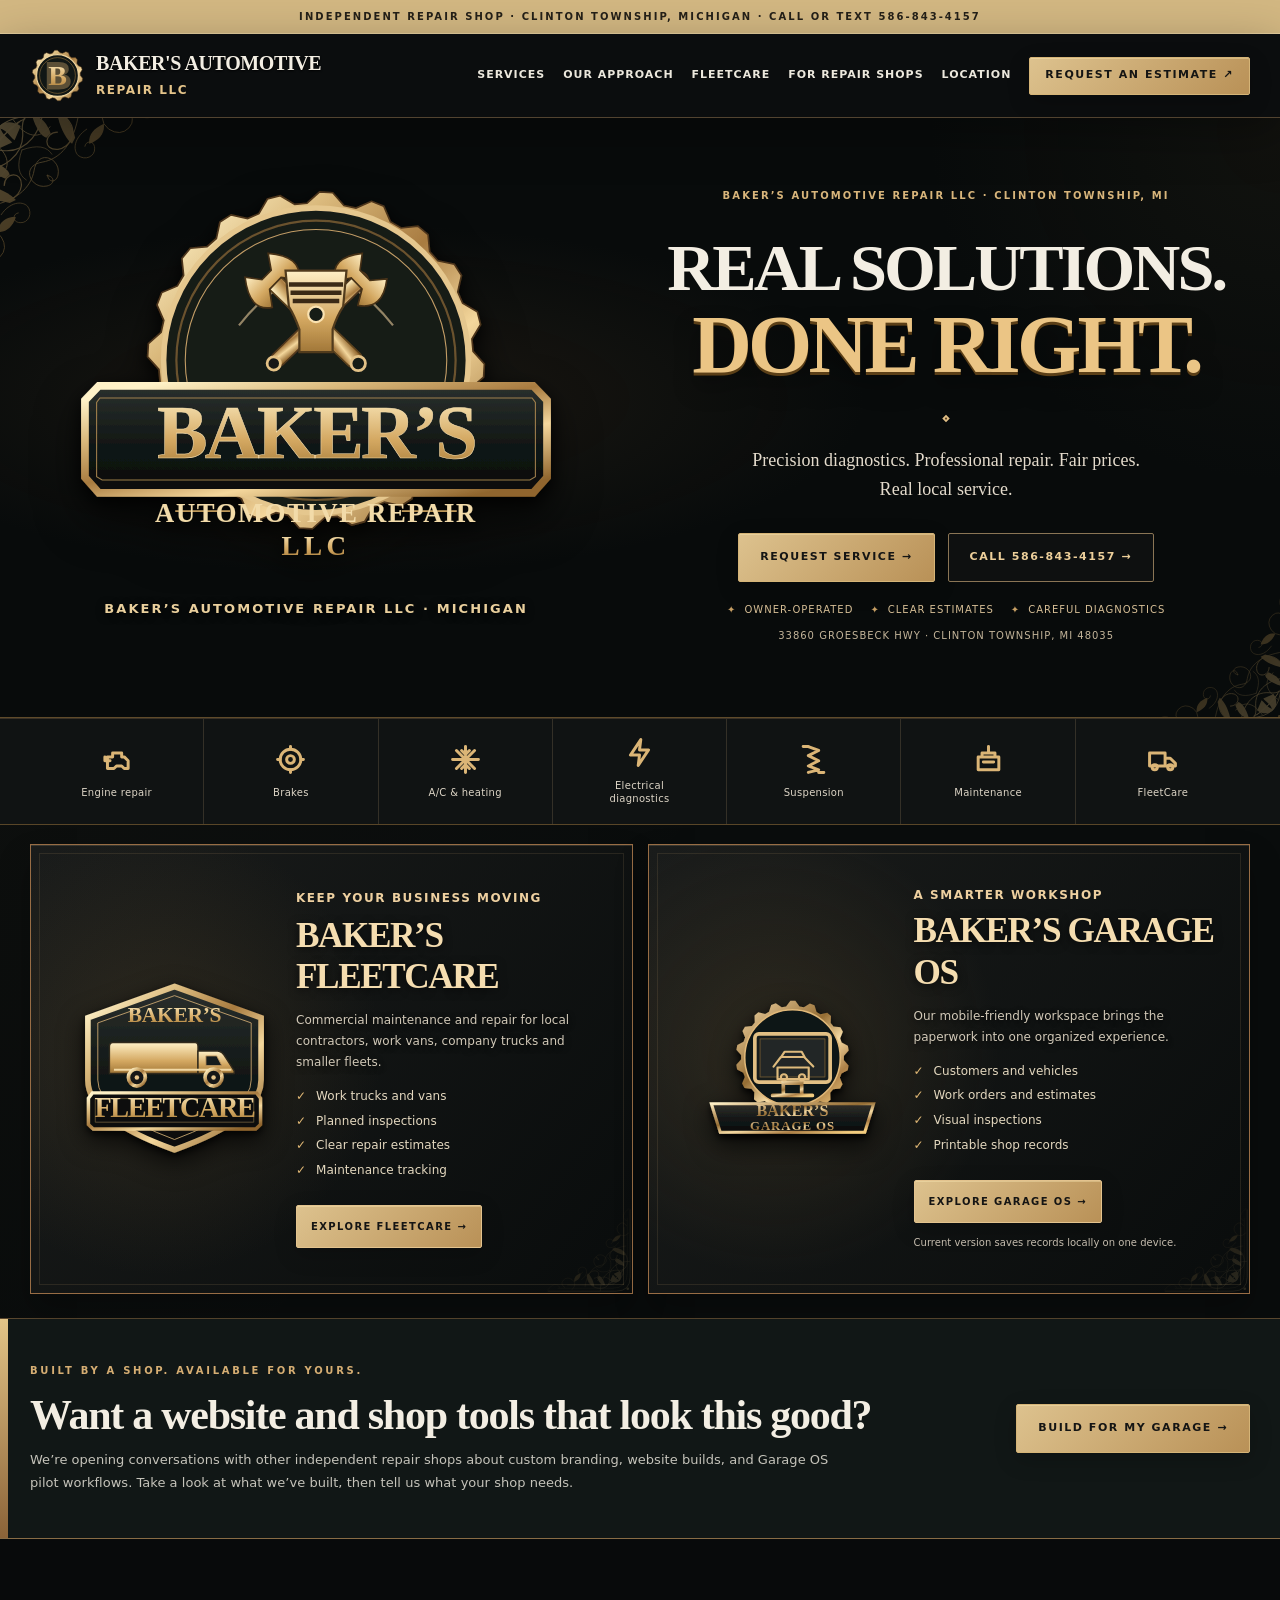
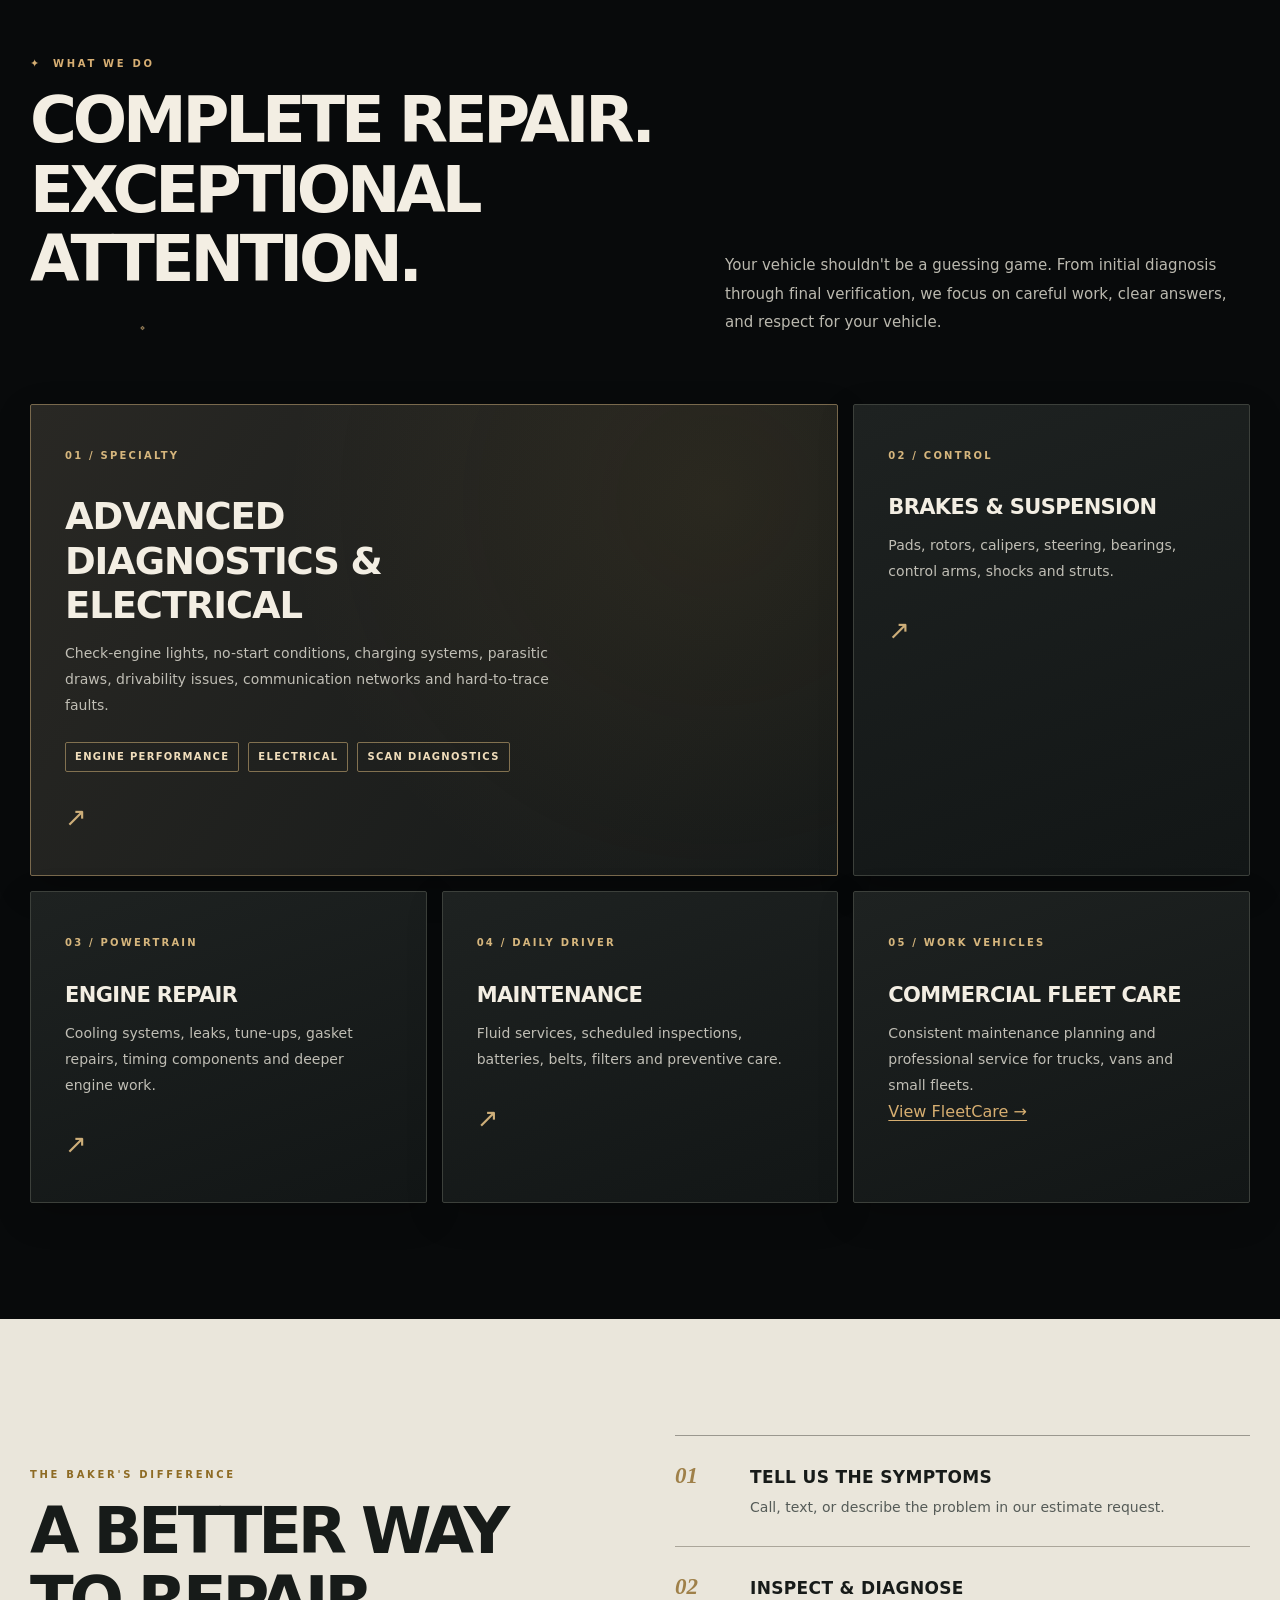
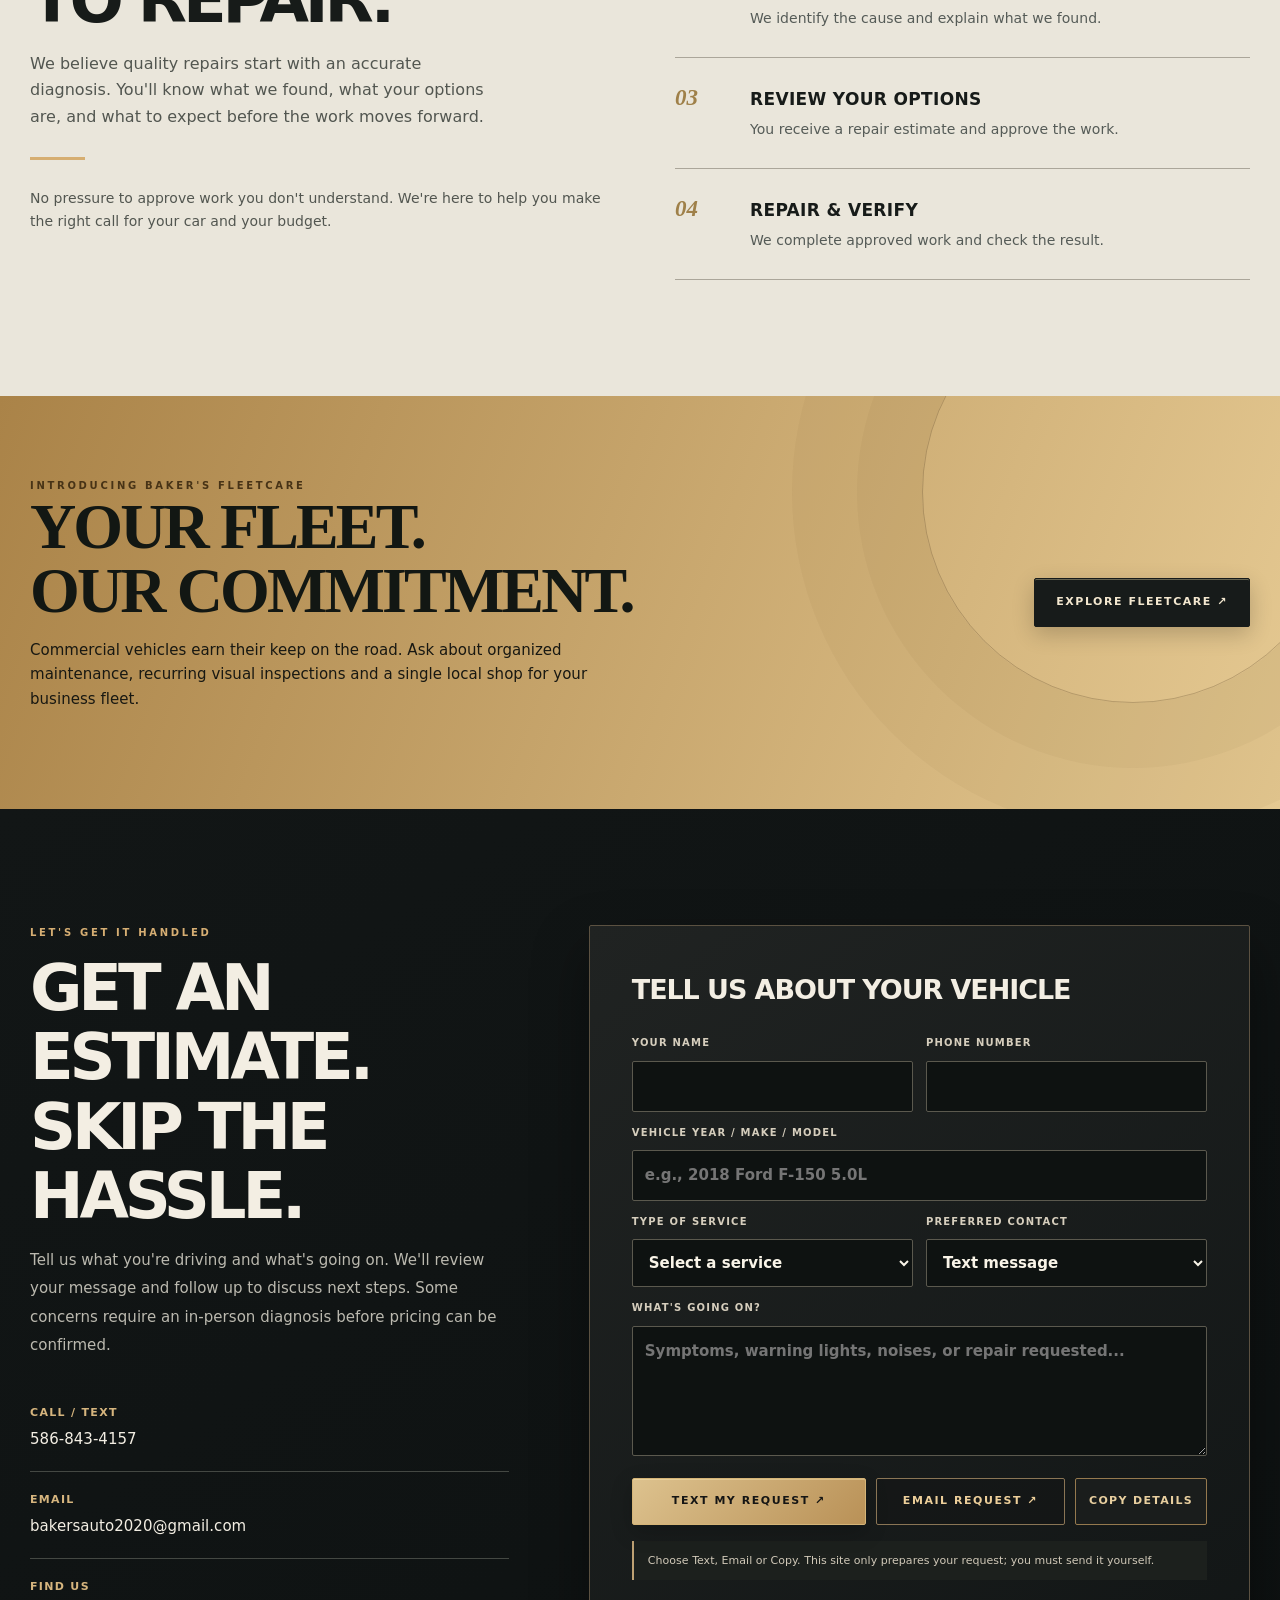
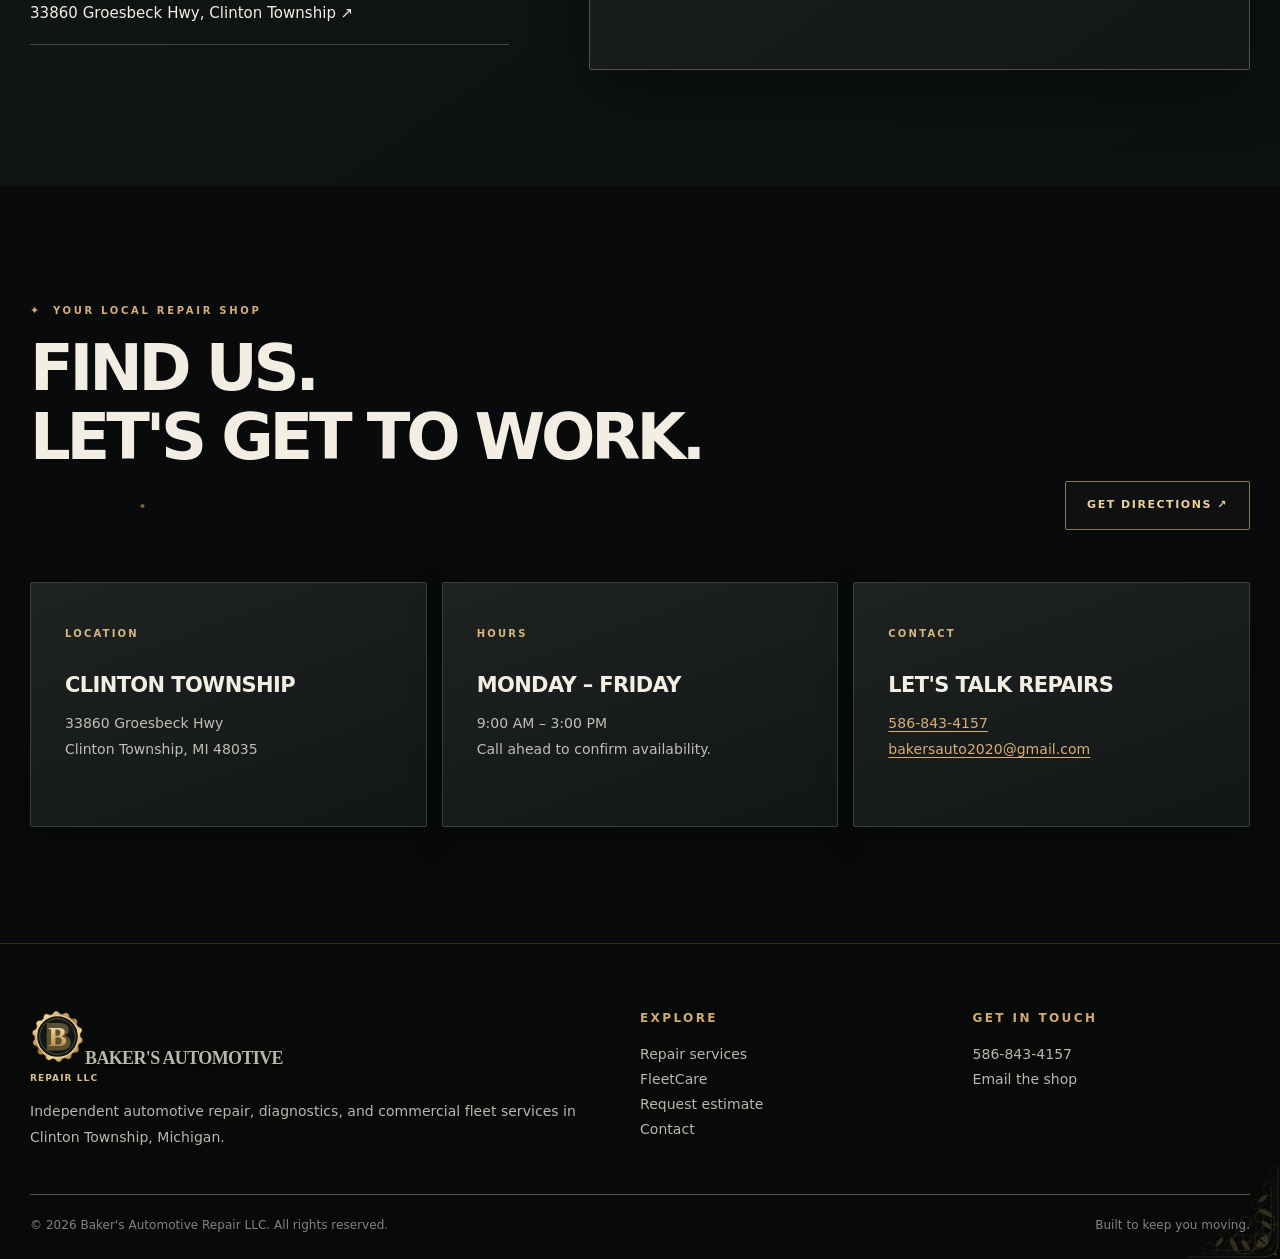
==== commit 622b05d3: "Replace blurry proof-board graphics with clean logo SVGs" ====
--- a/index.html
+++ b/index.html
@@ -1,13 +1,13 @@
 <!doctype html>
-<html lang="en"><head><meta charset="utf-8"><meta name="viewport" content="width=device-width,initial-scale=1"><meta name="theme-color" content="#070809"><title>Baker's Automotive Repair LLC | Automotive Diagnostics & Repair — Clinton Township, MI</title><meta name="description" content="Baker's Automotive Repair LLC: quality diagnostics, brakes, suspension, electrical repair, engines and fleet services in Clinton Township, Michigan. Call or text 586-843-4157."><link rel="canonical" href="https://dizzi7891.github.io/bakersautomotivellc.github.io/"><meta property="og:title" content="Baker's Automotive Repair LLC"><meta property="og:description" content="No guesswork. Just results. Diagnostics, honest estimates, and automotive repair in Clinton Township, MI."><meta property="og:type" content="website"><link rel="icon" href="assets/bakers-mark.svg" type="image/svg+xml"><link rel="stylesheet" href="assets/site.css"><link rel="stylesheet" href="assets/prestige.css"><link rel="stylesheet" href="assets/filigree-edition.css"><link rel="stylesheet" href="assets/brand-layout.css"><link rel="stylesheet" href="assets/intake.css"><link rel="stylesheet" href="assets/legibility.css"><link rel="stylesheet" href="assets/approved-art.css">
-<script type="application/ld+json">{"@context":"https://schema.org","@type":"AutoRepair","name":"Baker's Automotive Repair LLC","url":"https://dizzi7891.github.io/bakersautomotivellc.github.io/","image":"https://dizzi7891.github.io/bakersautomotivellc.github.io/assets/approved-bakers-brand-board.avif","telephone":"+1-586-843-4157","email":"bakersauto2020@gmail.com","address":{"@type":"PostalAddress","streetAddress":"33860 Groesbeck Hwy","addressLocality":"Clinton Township","addressRegion":"MI","postalCode":"48035","addressCountry":"US"},"openingHoursSpecification":[{"@type":"OpeningHoursSpecification","dayOfWeek":["Monday","Tuesday","Wednesday","Thursday","Friday"],"opens":"09:00","closes":"15:00"}]}</script></head>
+<html lang="en"><head><meta charset="utf-8"><meta name="viewport" content="width=device-width,initial-scale=1"><meta name="theme-color" content="#070809"><title>Baker's Automotive Repair LLC | Automotive Diagnostics & Repair — Clinton Township, MI</title><meta name="description" content="Baker's Automotive Repair LLC: quality diagnostics, brakes, suspension, electrical repair, engines and fleet services in Clinton Township, Michigan. Call or text 586-843-4157."><link rel="canonical" href="https://dizzi7891.github.io/bakersautomotivellc.github.io/"><meta property="og:title" content="Baker's Automotive Repair LLC"><meta property="og:description" content="No guesswork. Just results. Diagnostics, honest estimates, and automotive repair in Clinton Township, MI."><meta property="og:type" content="website"><meta property="og:image" content="https://dizzi7891.github.io/bakersautomotivellc.github.io/assets/bakers-crest.svg"><link rel="icon" href="assets/bakers-mark.svg" type="image/svg+xml"><link rel="stylesheet" href="assets/site.css"><link rel="stylesheet" href="assets/prestige.css"><link rel="stylesheet" href="assets/filigree-edition.css"><link rel="stylesheet" href="assets/brand-layout.css"><link rel="stylesheet" href="assets/intake.css"><link rel="stylesheet" href="assets/legibility.css"><link rel="stylesheet" href="assets/approved-art.css">
+<script type="application/ld+json">{"@context":"https://schema.org","@type":"AutoRepair","name":"Baker's Automotive Repair LLC","url":"https://dizzi7891.github.io/bakersautomotivellc.github.io/","image":"https://dizzi7891.github.io/bakersautomotivellc.github.io/assets/bakers-crest.svg","telephone":"+1-586-843-4157","email":"bakersauto2020@gmail.com","address":{"@type":"PostalAddress","streetAddress":"33860 Groesbeck Hwy","addressLocality":"Clinton Township","addressRegion":"MI","postalCode":"48035","addressCountry":"US"},"openingHoursSpecification":[{"@type":"OpeningHoursSpecification","dayOfWeek":["Monday","Tuesday","Wednesday","Thursday","Friday"],"opens":"09:00","closes":"15:00"}]}</script></head>
 <body>
 <div class="topline">Independent repair shop · Clinton Township, Michigan · Call or text 586-843-4157</div>
 <header class="header"><div class="wrap nav"><a href="./" class="brand" aria-label="Baker's Automotive Repair homepage"><img src="assets/bakers-mark.svg" alt="Baker’s Automotive Repair LLC crest"><span><strong>Baker's Automotive</strong><small>Repair LLC</small></span></a><button class="menu-button" type="button" data-menu-button aria-expanded="false" aria-controls="main-links">Menu ☰</button><nav id="main-links" class="navlinks" data-navlinks aria-label="Main navigation"><a href="#services">Services</a><a href="#approach">Our approach</a><a href="fleet-services.html">FleetCare</a><a href="garage-os-for-shops.html">For Repair Shops</a><a href="#contact">Location</a><a href="#quote" class="btn small">Request an estimate ↗</a></nav></div></header>
-<main><section class="hero heritage-hero"><div class="wrap heritage-hero-grid"><div class="heritage-mark"><div class="approved-crop approved-crop--bakers" role="img" aria-label="Approved Baker’s Automotive Repair LLC metallic-gold and red brand artwork"><img src="assets/approved-bakers-brand-board.avif" alt="" width="800" height="600" fetchpriority="high"></div><p class="heritage-mark-caption">BAKER’S AUTOMOTIVE REPAIR LLC · MICHIGAN</p></div><div class="heritage-copy"><span class="eyebrow">Baker’s Automotive Repair LLC · Clinton Township, MI</span><h1>Real solutions.<br><em>Done right.</em></h1><div class="heritage-divider" aria-hidden="true"></div><p class="lead">Precision diagnostics. Professional repair. Fair prices.<br>Real local service.</p><div class="hero-actions"><a href="#quote" class="btn">Request service →</a><a href="tel:+15868434157" class="btn outline">Call 586-843-4157 →</a></div><div class="heritage-trust"><span>Owner-operated</span><span>Clear estimates</span><span>Careful diagnostics</span></div><p class="micro">33860 Groesbeck Hwy · Clinton Township, MI 48035</p></div></div></section>
+<main><section class="hero heritage-hero"><div class="wrap heritage-hero-grid"><div class="heritage-mark"><img src="assets/bakers-crest.svg" alt="Baker's Automotive Repair LLC emblem" fetchpriority="high"><p class="heritage-mark-caption">BAKER’S AUTOMOTIVE REPAIR LLC · MICHIGAN</p></div><div class="heritage-copy"><span class="eyebrow">Baker’s Automotive Repair LLC · Clinton Township, MI</span><h1>Real solutions.<br><em>Done right.</em></h1><div class="heritage-divider" aria-hidden="true"></div><p class="lead">Precision diagnostics. Professional repair. Fair prices.<br>Real local service.</p><div class="hero-actions"><a href="#quote" class="btn">Request service →</a><a href="tel:+15868434157" class="btn outline">Call 586-843-4157 →</a></div><div class="heritage-trust"><span>Owner-operated</span><span>Clear estimates</span><span>Careful diagnostics</span></div><p class="micro">33860 Groesbeck Hwy · Clinton Township, MI 48035</p></div></div></section>
 <div class="service-rail"><div class="wrap service-rail-inner"><a href="#services"><svg class="service-icon" viewBox="0 0 24 24" aria-hidden="true"><path d="M5 10h4V7h7v3h2l3 3v6h-3l-2-2h-4l-2 2H5zM7 13H3m0 0v-3"/></svg><span>Engine repair</span></a><a href="#services"><svg class="service-icon" viewBox="0 0 24 24" aria-hidden="true"><circle cx="12" cy="12" r="8"/><circle cx="12" cy="12" r="3"/><path d="M12 4V2M20 12h2M4 12H2m10 8v2"/></svg><span>Brakes</span></a><a href="#services"><svg class="service-icon" viewBox="0 0 24 24" aria-hidden="true"><path d="M12 2v20M2 12h20M5 5l14 14M19 5L5 19M9 5l3 3 3-3M9 19l3-3 3 3"/></svg><span>A/C & heating</span></a><a href="#services"><svg class="service-icon" viewBox="0 0 24 24" aria-hidden="true"><path d="m13 2-8 12h7l-1 8 8-12h-7z"/></svg><span>Electrical diagnostics</span></a><a href="#services"><svg class="service-icon" viewBox="0 0 24 24" aria-hidden="true"><path d="m8 2 8 3-8 4 8 4-8 4 8 3-8 2M4 2h4m8 20h4"/></svg><span>Suspension</span></a><a href="#services"><svg class="service-icon" viewBox="0 0 24 24" aria-hidden="true"><path d="M4 10h16v10H4zM7 10V7h10v3M8 14h8M12 2v5"/></svg><span>Maintenance</span></a><a href="fleet-services.html"><svg class="service-icon" viewBox="0 0 24 24" aria-hidden="true"><path d="M2 7h12v10H2zM14 11h4l4 4v2h-8z"/><circle cx="6" cy="18" r="2"/><circle cx="18" cy="18" r="2"/></svg><span>FleetCare</span></a></div></div>
 <section class="prestige-showcase" aria-label="Commercial vehicle services and shop tools"><div class="wrap showcase-wrap">
-<article class="showcase-panel fleet-panel"><div class="badge-area"><div class="approved-crop approved-crop--fleet" role="img" aria-label="Approved Baker’s FleetCare gold-and-red Transit van emblem"><img src="assets/approved-bakers-brand-board.avif" alt="" width="800" height="600" loading="lazy"></div></div><div class="showcase-text"><span class="showcase-tag">Keep your business moving</span><h2>Baker’s FleetCare</h2><p>Commercial maintenance and repair for local contractors, work vans, company trucks and smaller fleets.</p><ul class="feature-list"><li>Work trucks and vans</li><li>Planned inspections</li><li>Clear repair estimates</li><li>Maintenance tracking</li></ul><div class="showcase-actions"><a class="btn" href="fleet-services.html">Explore FleetCare →</a></div><p class="approved-photo-label">Concept artwork for FleetCare branding—not an actual company vehicle.</p></div></article>
+<article class="showcase-panel fleet-panel"><div class="badge-area"><img src="assets/fleetcare-crest.svg" alt="Baker's FleetCare emblem" loading="lazy"></div><div class="showcase-text"><span class="showcase-tag">Keep your business moving</span><h2>Baker’s FleetCare</h2><p>Commercial maintenance and repair for local contractors, work vans, company trucks and smaller fleets.</p><ul class="feature-list"><li>Work trucks and vans</li><li>Planned inspections</li><li>Clear repair estimates</li><li>Maintenance tracking</li></ul><div class="showcase-actions"><a class="btn" href="fleet-services.html">Explore FleetCare →</a></div></div></article>
 <article class="showcase-panel workspace-panel"><div class="badge-area"><img src="assets/garage-os-crest.svg" alt="Baker’s Garage OS gear-and-computer emblem" loading="lazy"></div><div class="showcase-text"><span class="showcase-tag">A smarter workshop</span><h2>Baker’s Garage OS</h2><p>Our mobile-friendly workspace brings the paperwork into one organized experience.</p><ul class="feature-list"><li>Customers and vehicles</li><li>Work orders and estimates</li><li>Visual inspections</li><li>Printable shop records</li></ul><div class="showcase-actions"><a class="btn" href="app/">Explore Garage OS →</a></div><span class="screen-caption">Current version saves records locally on one device.</span></div></article>
 </div></section>
 <section class="for-shops-teaser" aria-label="Garage OS design and development for independent shops"><div class="wrap"><div><span class="eyebrow">Built by a shop. Available for yours.</span><h2>Want a website and shop tools that look this good?</h2><p>We’re opening conversations with other independent repair shops about custom branding, website builds, and Garage OS pilot workflows. Take a look at what we’ve built, then tell us what your shop needs.</p></div><a href="garage-os-for-shops.html" class="btn">Build for my garage →</a></div></section>
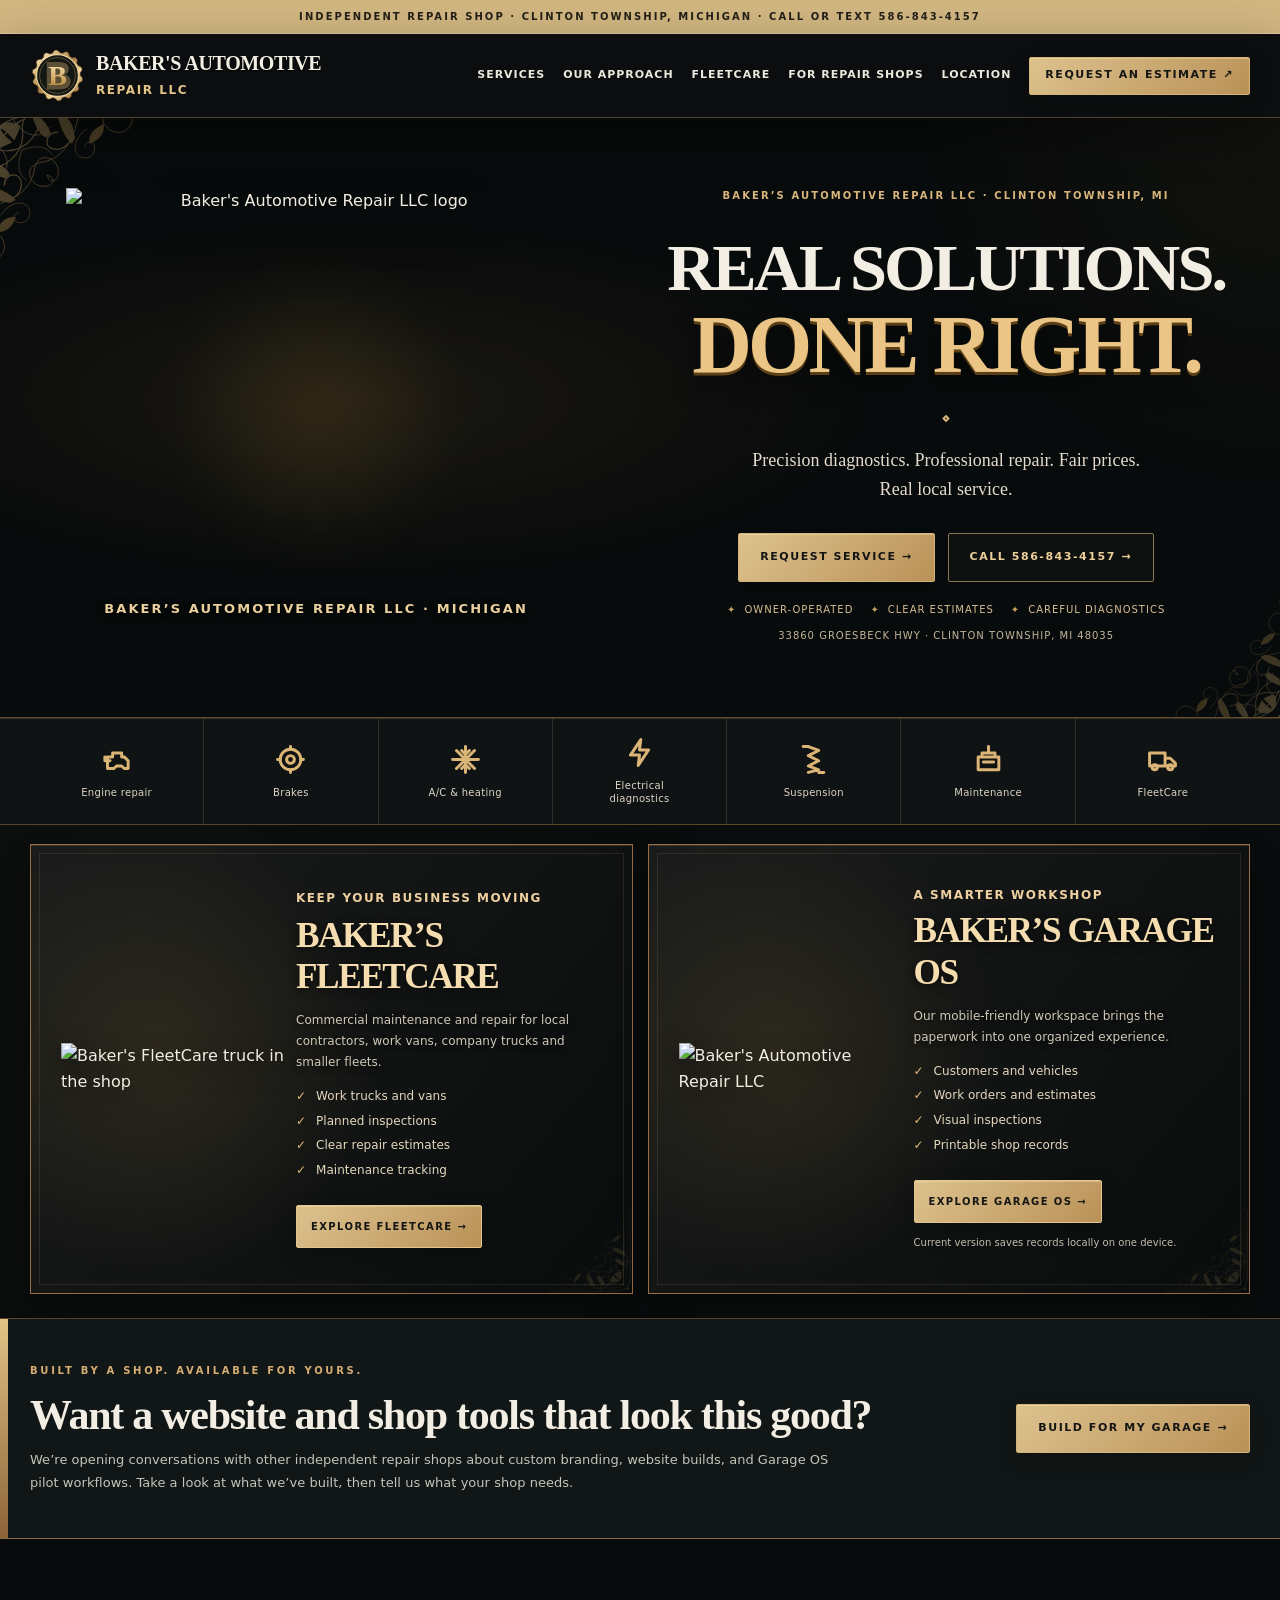
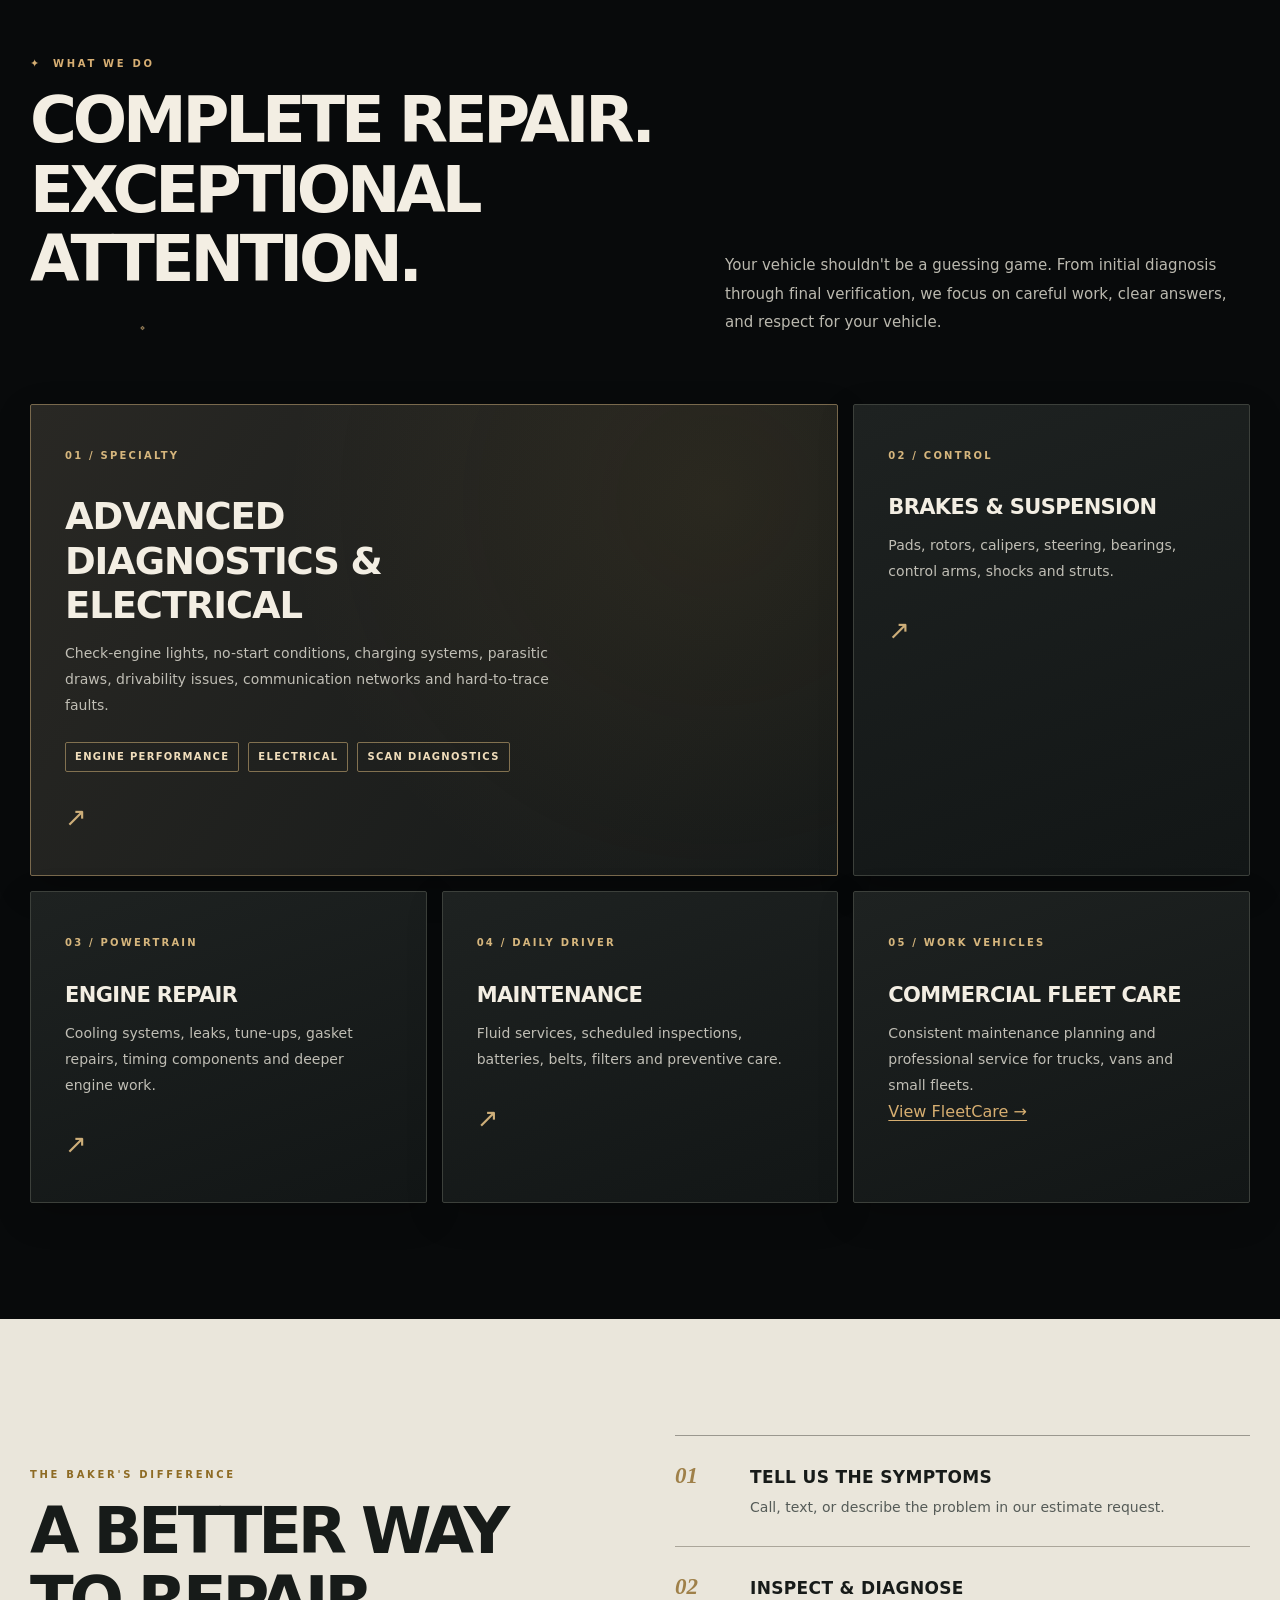
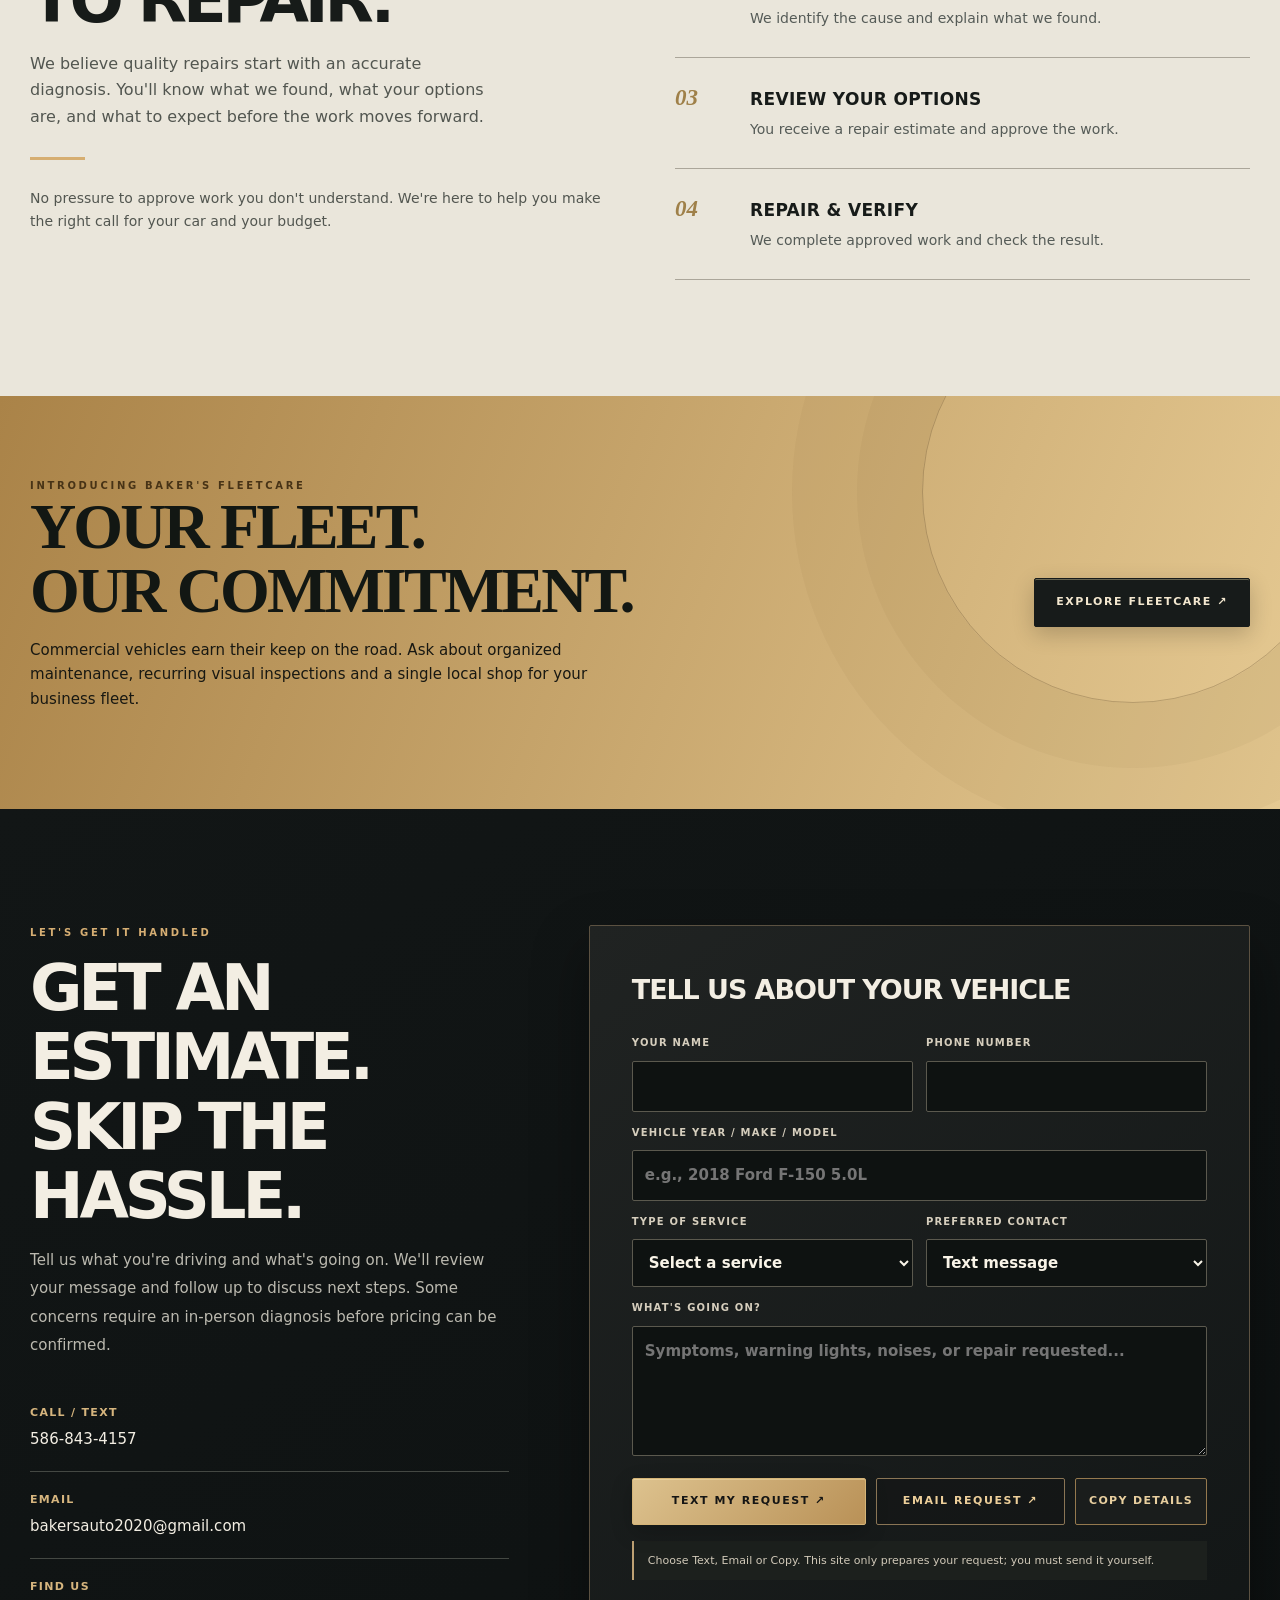
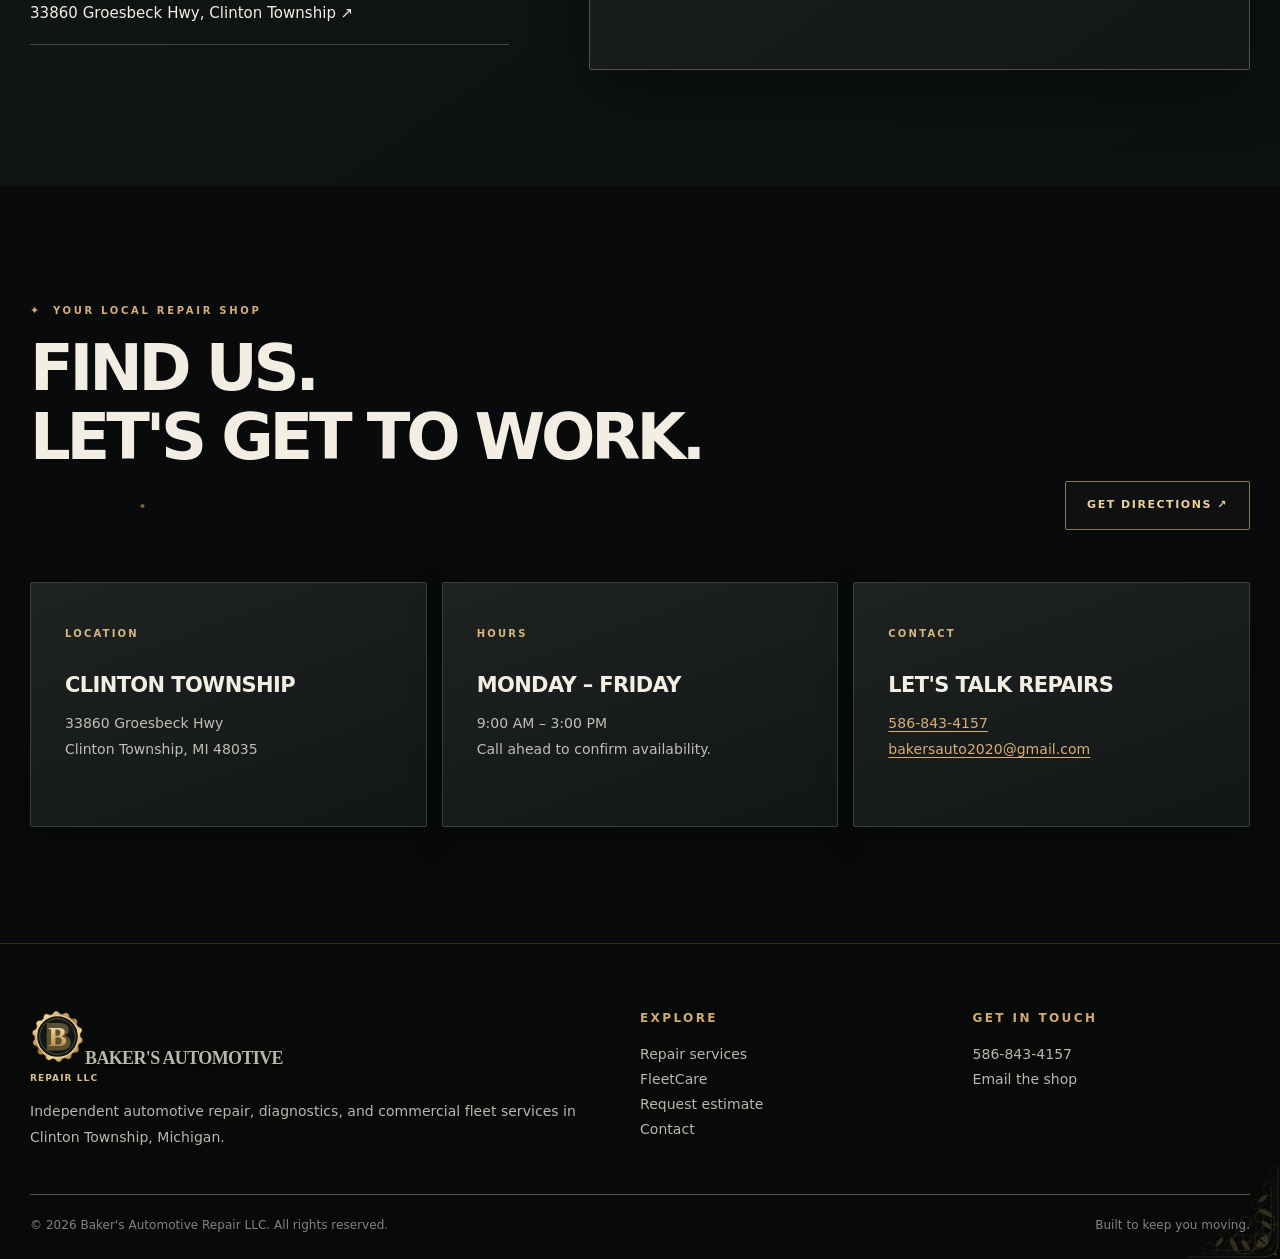
==== commit 9a61abdd: "Point homepage, FleetCare and Garage OS emblems at the shop's actual ad pictures" ====
--- a/index.html
+++ b/index.html
@@ -1,14 +1,14 @@
 <!doctype html>
-<html lang="en"><head><meta charset="utf-8"><meta name="viewport" content="width=device-width,initial-scale=1"><meta name="theme-color" content="#070809"><title>Baker's Automotive Repair LLC | Automotive Diagnostics & Repair — Clinton Township, MI</title><meta name="description" content="Baker's Automotive Repair LLC: quality diagnostics, brakes, suspension, electrical repair, engines and fleet services in Clinton Township, Michigan. Call or text 586-843-4157."><link rel="canonical" href="https://dizzi7891.github.io/bakersautomotivellc.github.io/"><meta property="og:title" content="Baker's Automotive Repair LLC"><meta property="og:description" content="No guesswork. Just results. Diagnostics, honest estimates, and automotive repair in Clinton Township, MI."><meta property="og:type" content="website"><meta property="og:image" content="https://dizzi7891.github.io/bakersautomotivellc.github.io/assets/bakers-crest.svg"><link rel="icon" href="assets/bakers-mark.svg" type="image/svg+xml"><link rel="stylesheet" href="assets/site.css"><link rel="stylesheet" href="assets/prestige.css"><link rel="stylesheet" href="assets/filigree-edition.css"><link rel="stylesheet" href="assets/brand-layout.css"><link rel="stylesheet" href="assets/intake.css"><link rel="stylesheet" href="assets/legibility.css"><link rel="stylesheet" href="assets/approved-art.css">
-<script type="application/ld+json">{"@context":"https://schema.org","@type":"AutoRepair","name":"Baker's Automotive Repair LLC","url":"https://dizzi7891.github.io/bakersautomotivellc.github.io/","image":"https://dizzi7891.github.io/bakersautomotivellc.github.io/assets/bakers-crest.svg","telephone":"+1-586-843-4157","email":"bakersauto2020@gmail.com","address":{"@type":"PostalAddress","streetAddress":"33860 Groesbeck Hwy","addressLocality":"Clinton Township","addressRegion":"MI","postalCode":"48035","addressCountry":"US"},"openingHoursSpecification":[{"@type":"OpeningHoursSpecification","dayOfWeek":["Monday","Tuesday","Wednesday","Thursday","Friday"],"opens":"09:00","closes":"15:00"}]}</script></head>
+<html lang="en"><head><meta charset="utf-8"><meta name="viewport" content="width=device-width,initial-scale=1"><meta name="theme-color" content="#070809"><title>Baker's Automotive Repair LLC | Automotive Diagnostics & Repair — Clinton Township, MI</title><meta name="description" content="Baker's Automotive Repair LLC: quality diagnostics, brakes, suspension, electrical repair, engines and fleet services in Clinton Township, Michigan. Call or text 586-843-4157."><link rel="canonical" href="https://dizzi7891.github.io/bakersautomotivellc.github.io/"><meta property="og:title" content="Baker's Automotive Repair LLC"><meta property="og:description" content="No guesswork. Just results. Diagnostics, honest estimates, and automotive repair in Clinton Township, MI."><meta property="og:type" content="website"><meta property="og:image" content="https://dizzi7891.github.io/bakersautomotivellc.github.io/assets/bakers-gold-script-logo.jpg"><link rel="icon" href="assets/bakers-mark.svg" type="image/svg+xml"><link rel="stylesheet" href="assets/site.css"><link rel="stylesheet" href="assets/prestige.css"><link rel="stylesheet" href="assets/filigree-edition.css"><link rel="stylesheet" href="assets/brand-layout.css"><link rel="stylesheet" href="assets/intake.css"><link rel="stylesheet" href="assets/legibility.css"><link rel="stylesheet" href="assets/approved-art.css">
+<script type="application/ld+json">{"@context":"https://schema.org","@type":"AutoRepair","name":"Baker's Automotive Repair LLC","url":"https://dizzi7891.github.io/bakersautomotivellc.github.io/","image":"https://dizzi7891.github.io/bakersautomotivellc.github.io/assets/bakers-gold-script-logo.jpg","telephone":"+1-586-843-4157","email":"bakersauto2020@gmail.com","address":{"@type":"PostalAddress","streetAddress":"33860 Groesbeck Hwy","addressLocality":"Clinton Township","addressRegion":"MI","postalCode":"48035","addressCountry":"US"},"openingHoursSpecification":[{"@type":"OpeningHoursSpecification","dayOfWeek":["Monday","Tuesday","Wednesday","Thursday","Friday"],"opens":"09:00","closes":"15:00"}]}</script></head>
 <body>
 <div class="topline">Independent repair shop · Clinton Township, Michigan · Call or text 586-843-4157</div>
 <header class="header"><div class="wrap nav"><a href="./" class="brand" aria-label="Baker's Automotive Repair homepage"><img src="assets/bakers-mark.svg" alt="Baker’s Automotive Repair LLC crest"><span><strong>Baker's Automotive</strong><small>Repair LLC</small></span></a><button class="menu-button" type="button" data-menu-button aria-expanded="false" aria-controls="main-links">Menu ☰</button><nav id="main-links" class="navlinks" data-navlinks aria-label="Main navigation"><a href="#services">Services</a><a href="#approach">Our approach</a><a href="fleet-services.html">FleetCare</a><a href="garage-os-for-shops.html">For Repair Shops</a><a href="#contact">Location</a><a href="#quote" class="btn small">Request an estimate ↗</a></nav></div></header>
-<main><section class="hero heritage-hero"><div class="wrap heritage-hero-grid"><div class="heritage-mark"><img src="assets/bakers-crest.svg" alt="Baker's Automotive Repair LLC emblem" fetchpriority="high"><p class="heritage-mark-caption">BAKER’S AUTOMOTIVE REPAIR LLC · MICHIGAN</p></div><div class="heritage-copy"><span class="eyebrow">Baker’s Automotive Repair LLC · Clinton Township, MI</span><h1>Real solutions.<br><em>Done right.</em></h1><div class="heritage-divider" aria-hidden="true"></div><p class="lead">Precision diagnostics. Professional repair. Fair prices.<br>Real local service.</p><div class="hero-actions"><a href="#quote" class="btn">Request service →</a><a href="tel:+15868434157" class="btn outline">Call 586-843-4157 →</a></div><div class="heritage-trust"><span>Owner-operated</span><span>Clear estimates</span><span>Careful diagnostics</span></div><p class="micro">33860 Groesbeck Hwy · Clinton Township, MI 48035</p></div></div></section>
+<main><section class="hero heritage-hero"><div class="wrap heritage-hero-grid"><div class="heritage-mark"><img src="assets/bakers-gold-script-logo.jpg" alt="Baker's Automotive Repair LLC logo" fetchpriority="high"><p class="heritage-mark-caption">BAKER’S AUTOMOTIVE REPAIR LLC · MICHIGAN</p></div><div class="heritage-copy"><span class="eyebrow">Baker’s Automotive Repair LLC · Clinton Township, MI</span><h1>Real solutions.<br><em>Done right.</em></h1><div class="heritage-divider" aria-hidden="true"></div><p class="lead">Precision diagnostics. Professional repair. Fair prices.<br>Real local service.</p><div class="hero-actions"><a href="#quote" class="btn">Request service →</a><a href="tel:+15868434157" class="btn outline">Call 586-843-4157 →</a></div><div class="heritage-trust"><span>Owner-operated</span><span>Clear estimates</span><span>Careful diagnostics</span></div><p class="micro">33860 Groesbeck Hwy · Clinton Township, MI 48035</p></div></div></section>
 <div class="service-rail"><div class="wrap service-rail-inner"><a href="#services"><svg class="service-icon" viewBox="0 0 24 24" aria-hidden="true"><path d="M5 10h4V7h7v3h2l3 3v6h-3l-2-2h-4l-2 2H5zM7 13H3m0 0v-3"/></svg><span>Engine repair</span></a><a href="#services"><svg class="service-icon" viewBox="0 0 24 24" aria-hidden="true"><circle cx="12" cy="12" r="8"/><circle cx="12" cy="12" r="3"/><path d="M12 4V2M20 12h2M4 12H2m10 8v2"/></svg><span>Brakes</span></a><a href="#services"><svg class="service-icon" viewBox="0 0 24 24" aria-hidden="true"><path d="M12 2v20M2 12h20M5 5l14 14M19 5L5 19M9 5l3 3 3-3M9 19l3-3 3 3"/></svg><span>A/C & heating</span></a><a href="#services"><svg class="service-icon" viewBox="0 0 24 24" aria-hidden="true"><path d="m13 2-8 12h7l-1 8 8-12h-7z"/></svg><span>Electrical diagnostics</span></a><a href="#services"><svg class="service-icon" viewBox="0 0 24 24" aria-hidden="true"><path d="m8 2 8 3-8 4 8 4-8 4 8 3-8 2M4 2h4m8 20h4"/></svg><span>Suspension</span></a><a href="#services"><svg class="service-icon" viewBox="0 0 24 24" aria-hidden="true"><path d="M4 10h16v10H4zM7 10V7h10v3M8 14h8M12 2v5"/></svg><span>Maintenance</span></a><a href="fleet-services.html"><svg class="service-icon" viewBox="0 0 24 24" aria-hidden="true"><path d="M2 7h12v10H2zM14 11h4l4 4v2h-8z"/><circle cx="6" cy="18" r="2"/><circle cx="18" cy="18" r="2"/></svg><span>FleetCare</span></a></div></div>
 <section class="prestige-showcase" aria-label="Commercial vehicle services and shop tools"><div class="wrap showcase-wrap">
-<article class="showcase-panel fleet-panel"><div class="badge-area"><img src="assets/fleetcare-crest.svg" alt="Baker's FleetCare emblem" loading="lazy"></div><div class="showcase-text"><span class="showcase-tag">Keep your business moving</span><h2>Baker’s FleetCare</h2><p>Commercial maintenance and repair for local contractors, work vans, company trucks and smaller fleets.</p><ul class="feature-list"><li>Work trucks and vans</li><li>Planned inspections</li><li>Clear repair estimates</li><li>Maintenance tracking</li></ul><div class="showcase-actions"><a class="btn" href="fleet-services.html">Explore FleetCare →</a></div></div></article>
-<article class="showcase-panel workspace-panel"><div class="badge-area"><img src="assets/garage-os-crest.svg" alt="Baker’s Garage OS gear-and-computer emblem" loading="lazy"></div><div class="showcase-text"><span class="showcase-tag">A smarter workshop</span><h2>Baker’s Garage OS</h2><p>Our mobile-friendly workspace brings the paperwork into one organized experience.</p><ul class="feature-list"><li>Customers and vehicles</li><li>Work orders and estimates</li><li>Visual inspections</li><li>Printable shop records</li></ul><div class="showcase-actions"><a class="btn" href="app/">Explore Garage OS →</a></div><span class="screen-caption">Current version saves records locally on one device.</span></div></article>
+<article class="showcase-panel fleet-panel"><div class="badge-area"><img src="assets/bakers-truck-flyer.jpg" alt="Baker's FleetCare truck in the shop" loading="lazy"></div><div class="showcase-text"><span class="showcase-tag">Keep your business moving</span><h2>Baker’s FleetCare</h2><p>Commercial maintenance and repair for local contractors, work vans, company trucks and smaller fleets.</p><ul class="feature-list"><li>Work trucks and vans</li><li>Planned inspections</li><li>Clear repair estimates</li><li>Maintenance tracking</li></ul><div class="showcase-actions"><a class="btn" href="fleet-services.html">Explore FleetCare →</a></div></div></article>
+<article class="showcase-panel workspace-panel"><div class="badge-area"><img src="assets/bakers-gold-ad-banner.jpg" alt="Baker's Automotive Repair LLC" loading="lazy"></div><div class="showcase-text"><span class="showcase-tag">A smarter workshop</span><h2>Baker’s Garage OS</h2><p>Our mobile-friendly workspace brings the paperwork into one organized experience.</p><ul class="feature-list"><li>Customers and vehicles</li><li>Work orders and estimates</li><li>Visual inspections</li><li>Printable shop records</li></ul><div class="showcase-actions"><a class="btn" href="app/">Explore Garage OS →</a></div><span class="screen-caption">Current version saves records locally on one device.</span></div></article>
 </div></section>
 <section class="for-shops-teaser" aria-label="Garage OS design and development for independent shops"><div class="wrap"><div><span class="eyebrow">Built by a shop. Available for yours.</span><h2>Want a website and shop tools that look this good?</h2><p>We’re opening conversations with other independent repair shops about custom branding, website builds, and Garage OS pilot workflows. Take a look at what we’ve built, then tell us what your shop needs.</p></div><a href="garage-os-for-shops.html" class="btn">Build for my garage →</a></div></section>
 <section class="section" id="services"><div class="wrap"><div class="section-head"><div><span class="eyebrow">What we do</span><h2>Complete repair.<br>Exceptional attention.</h2></div><p class="section-desc">Your vehicle shouldn't be a guessing game. From initial diagnosis through final verification, we focus on careful work, clear answers, and respect for your vehicle.</p></div><div class="grid"><article class="card service-feature"><span class="card-index">01 / SPECIALTY</span><h3>Advanced diagnostics & electrical</h3><p>Check-engine lights, no-start conditions, charging systems, parasitic draws, drivability issues, communication networks and hard-to-trace faults.</p><div class="badge-row"><span class="badge">Engine performance</span><span class="badge">Electrical</span><span class="badge">Scan diagnostics</span></div><span class="arrow" aria-hidden="true">↗</span></article><article class="card"><span class="card-index">02 / CONTROL</span><h3>Brakes & suspension</h3><p>Pads, rotors, calipers, steering, bearings, control arms, shocks and struts.</p><span class="arrow" aria-hidden="true">↗</span></article><article class="card"><span class="card-index">03 / POWERTRAIN</span><h3>Engine repair</h3><p>Cooling systems, leaks, tune-ups, gasket repairs, timing components and deeper engine work.</p><span class="arrow" aria-hidden="true">↗</span></article><article class="card"><span class="card-index">04 / DAILY DRIVER</span><h3>Maintenance</h3><p>Fluid services, scheduled inspections, batteries, belts, filters and preventive care.</p><span class="arrow" aria-hidden="true">↗</span></article><article class="card"><span class="card-index">05 / WORK VEHICLES</span><h3>Commercial fleet care</h3><p>Consistent maintenance planning and professional service for trucks, vans and small fleets.</p><a class="link" href="fleet-services.html">View FleetCare →</a></article></div></div></section>
